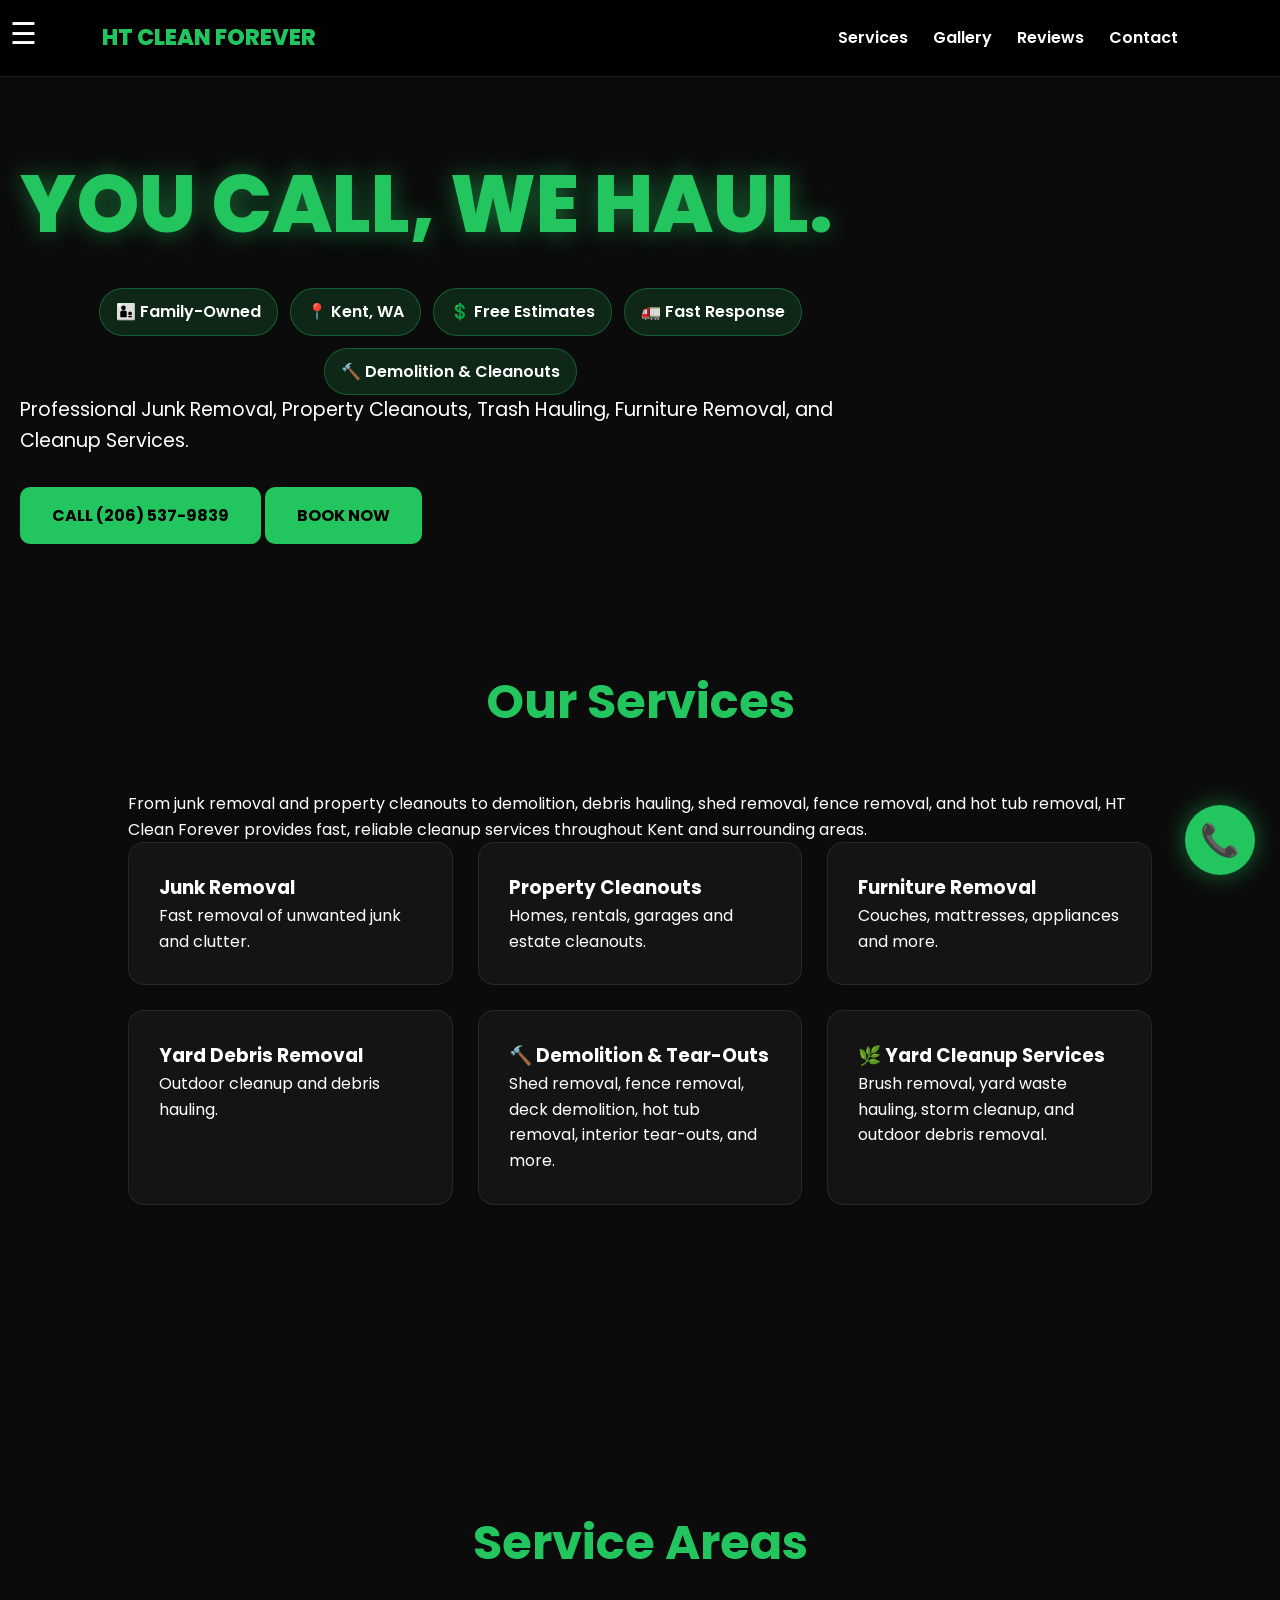
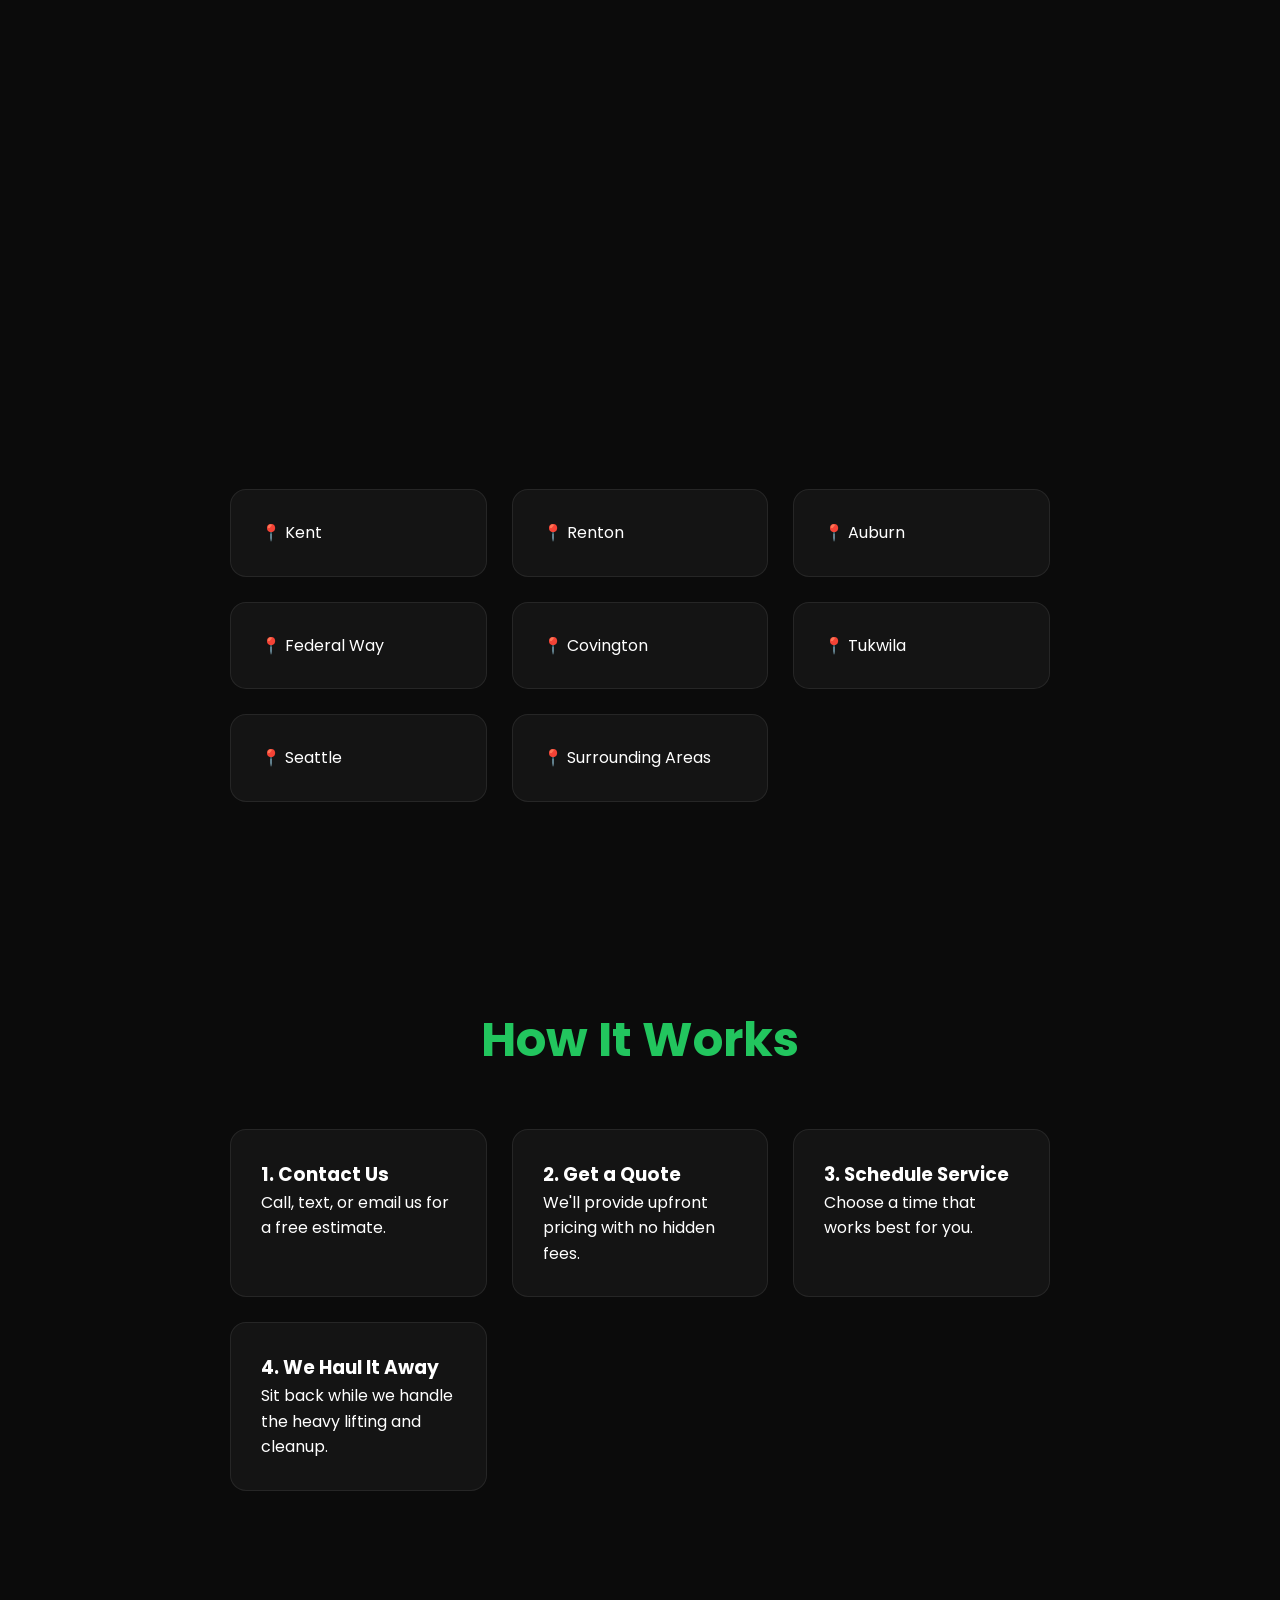
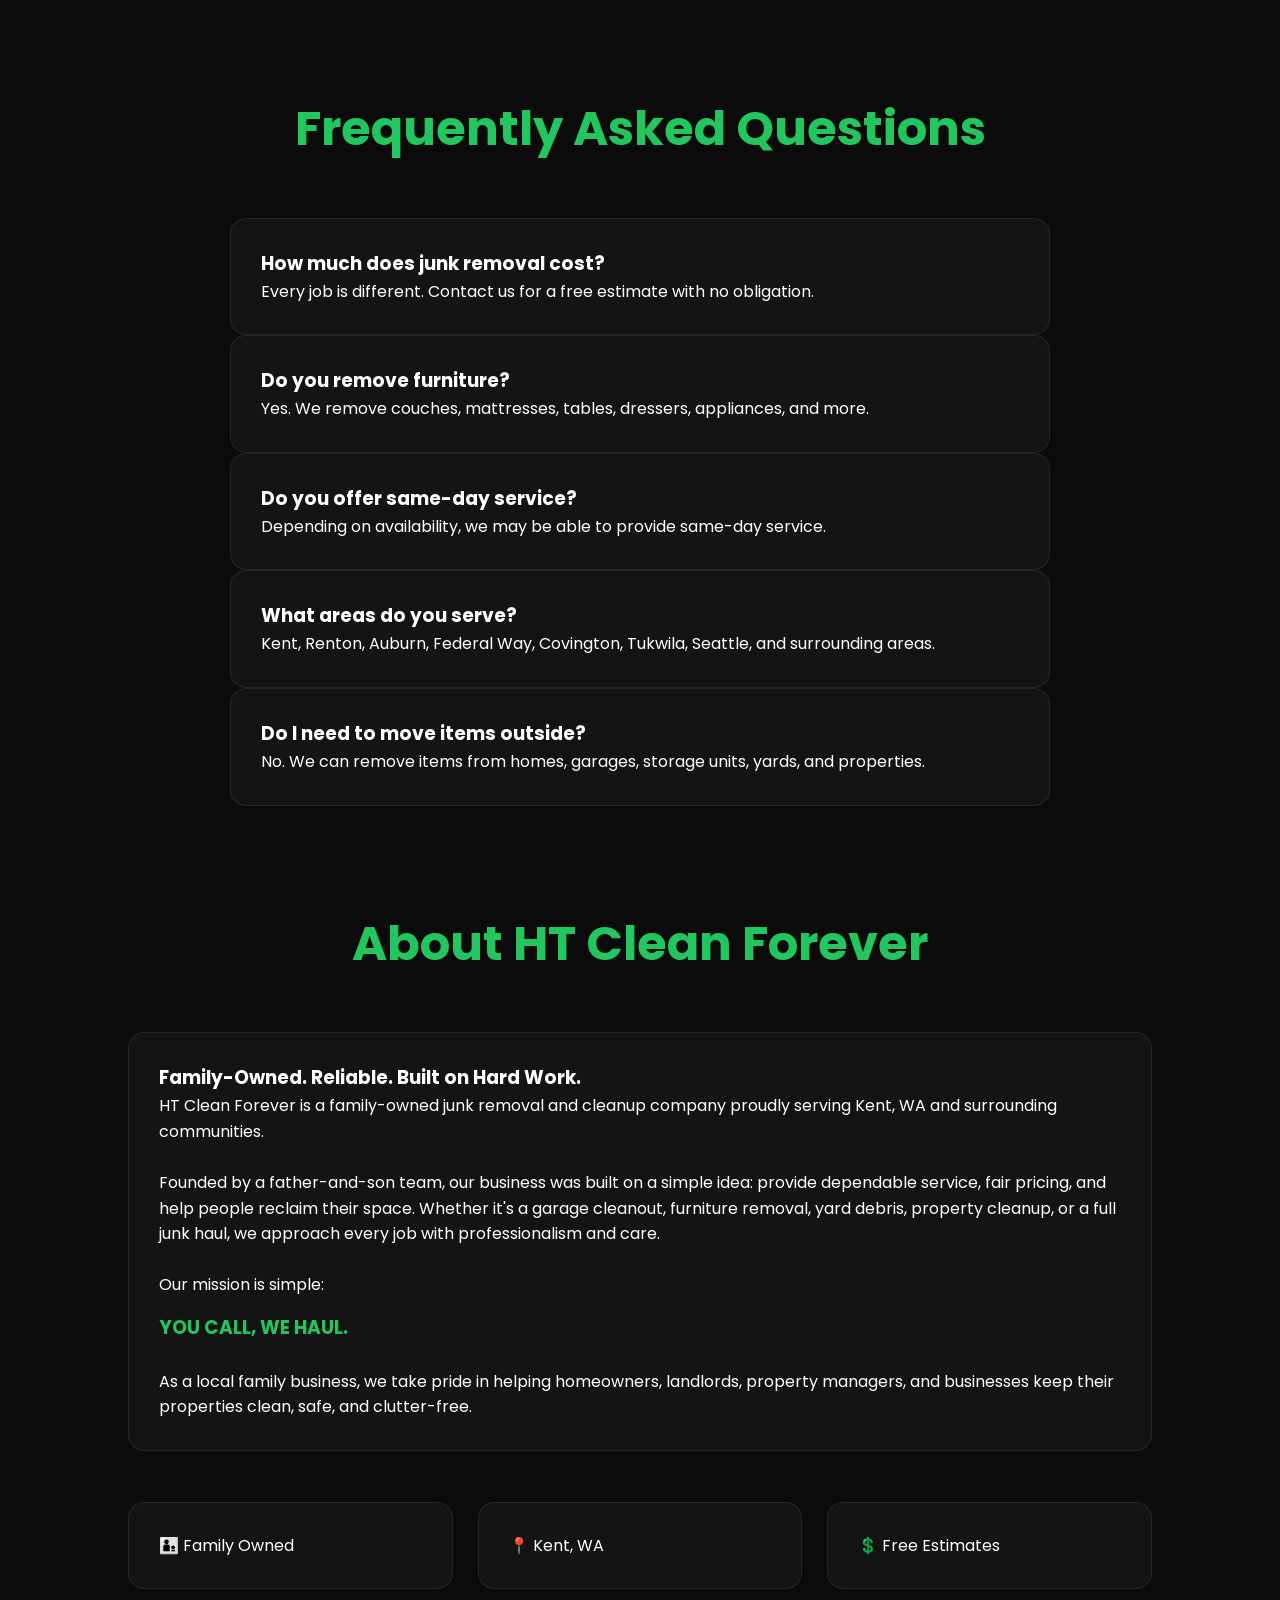
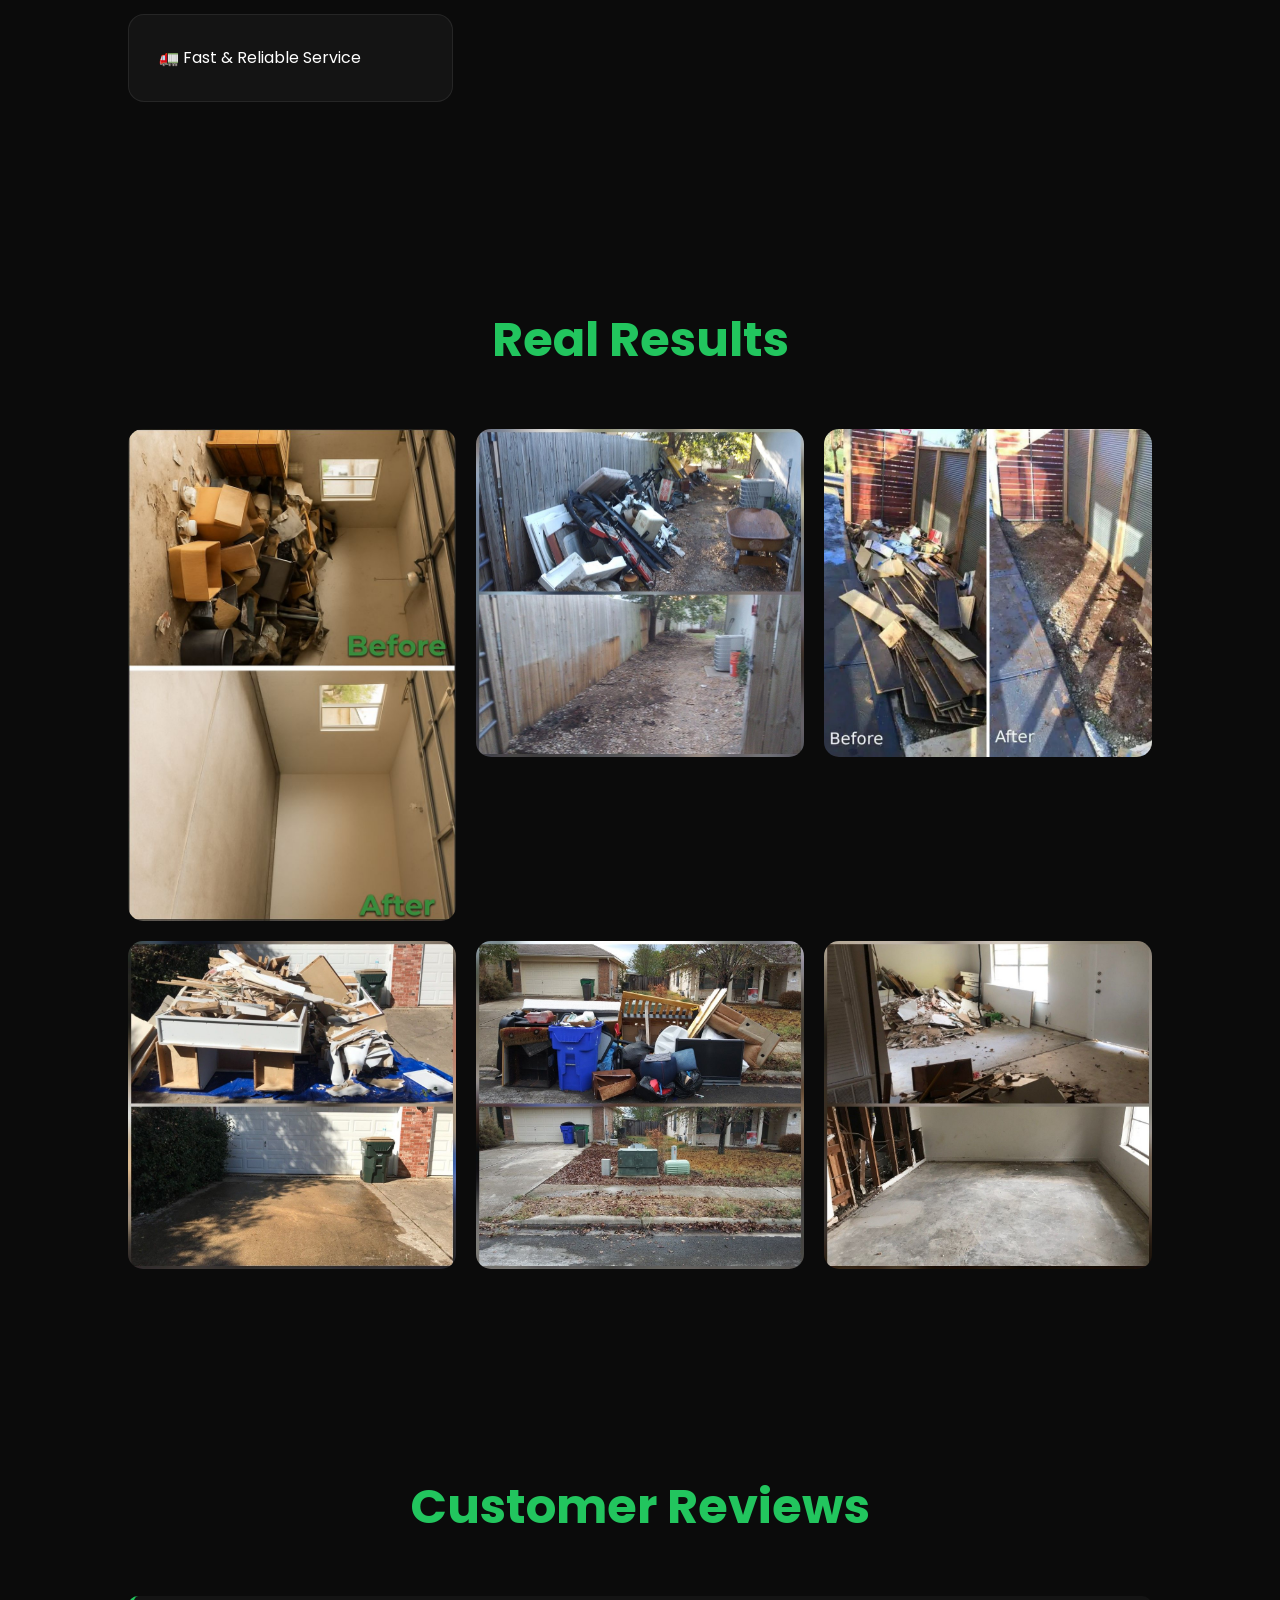
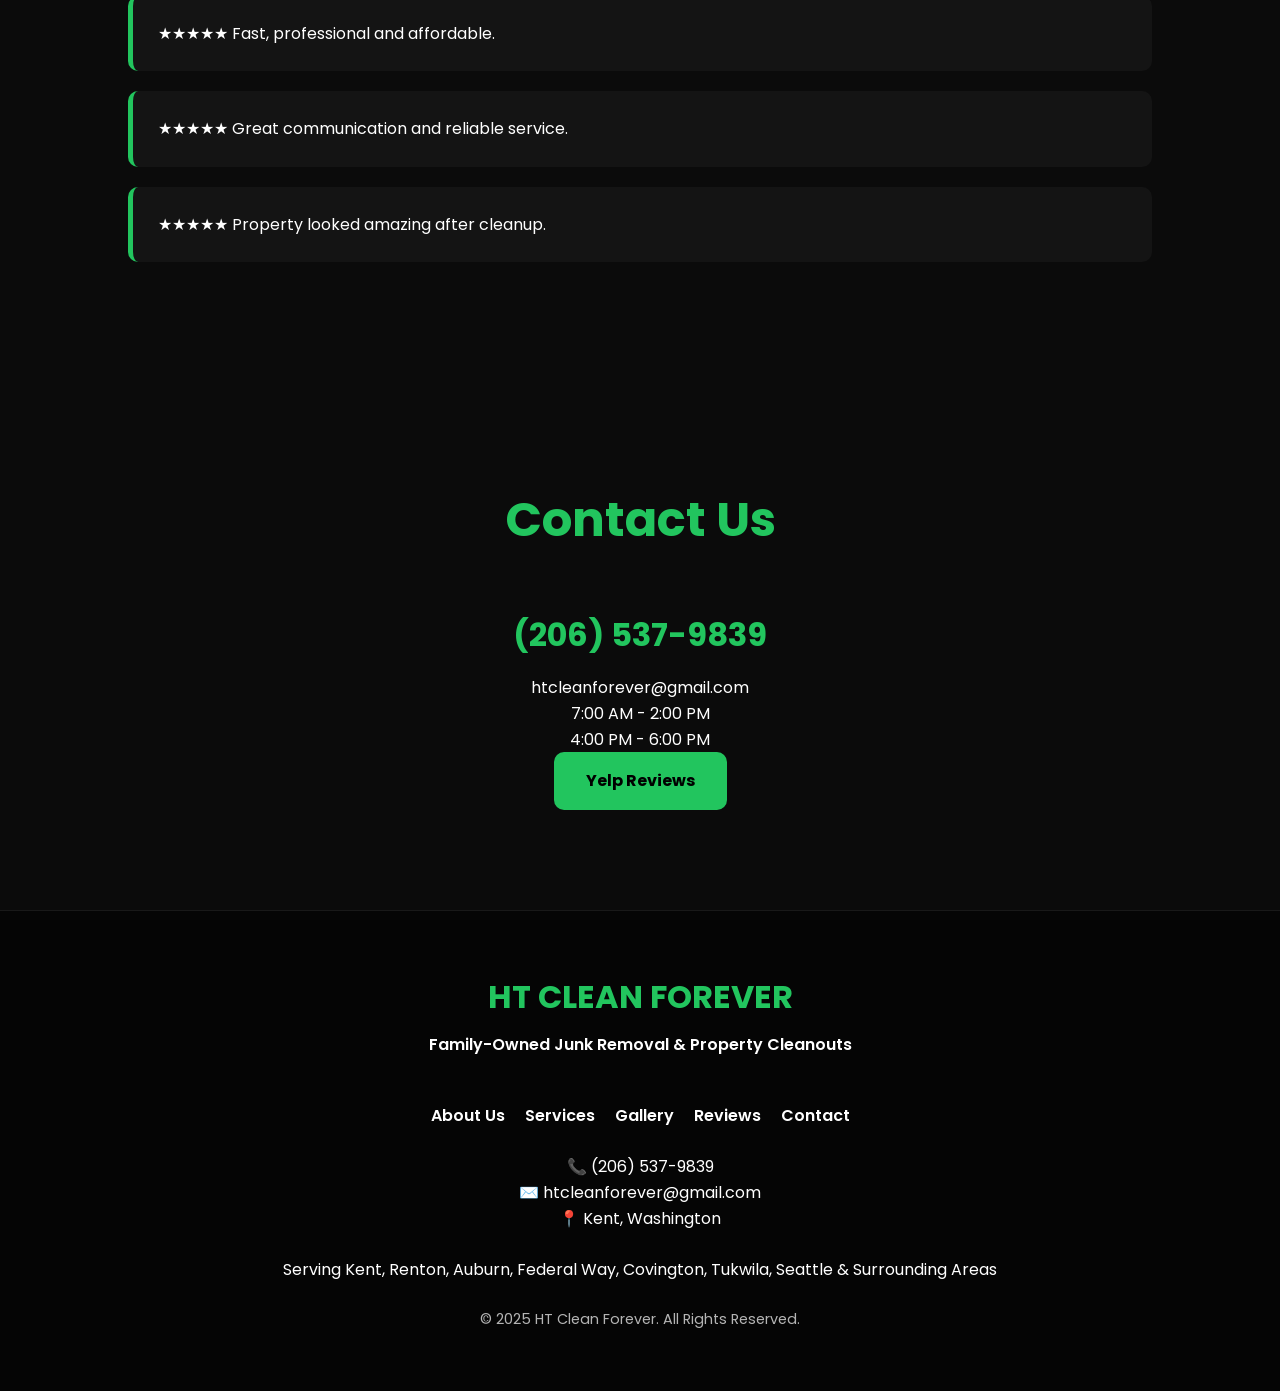
==== index.html @ 4ddf4608 "Update index.html" ====
<!DOCTYPE html>

<html lang="en">
<head>
<meta charset="UTF-8">
<meta name="viewport" content="width=device-width, initial-scale=1.0">
<title>HT Clean Forever | You Call, We Haul</title>

<link rel="stylesheet" href="style.css">
</head>

<body>

<nav class="navbar">
    <div class="logo">HT CLEAN FOREVER</div>

<div class="menu-toggle">
☰
</div>

<ul class="nav-links">
    <li><a href="#services">Services</a></li>
    <li><a href="#gallery">Gallery</a></li>
    <li><a href="#reviews">Reviews</a></li>
    <li><a href="#contact">Contact</a></li>
</ul>


</nav>

<header class="hero">


<div class="overlay"></div>

<div class="hero-content">
    <h1>YOU CALL, WE HAUL.</h1>
<div class="hero-badges">
    <span>👨‍👦 Family-Owned</span>
    <span>📍 Kent, WA</span>
    <span>💲 Free Estimates</span>
    <span>🚛 Fast Response</span>
    <span>🔨 Demolition & Cleanouts</span>
</div>
    <p>
        Professional Junk Removal, Property Cleanouts,
        Trash Hauling, Furniture Removal, and Cleanup Services.
    </p>

    <a href="tel:2065379839" class="btn">
        CALL (206) 537-9839
    </a>
    <a href="https://www.yelp.com/biz/ht-clean-forever-kent?osq=ht+clean+forever&override_cta=Get+pricing+%26+availability"
class="btn book-btn"
target="_blank">
    BOOK NOW
</a>
</div>


</header>

<section id="services">


<h2>Our Services</h2>
<p class="section-intro">
    From junk removal and property cleanouts to demolition, debris hauling, shed removal, fence removal, and hot tub removal, HT Clean Forever provides fast, reliable cleanup services throughout Kent and surrounding areas.
</p>
<div class="services-grid">

    <div class="card">
        <h3>Junk Removal</h3>
        <p>Fast removal of unwanted junk and clutter.</p>
    </div>

    <div class="card">
        <h3>Property Cleanouts</h3>
        <p>Homes, rentals, garages and estate cleanouts.</p>
    </div>

    <div class="card">
        <h3>Furniture Removal</h3>
        <p>Couches, mattresses, appliances and more.</p>
    </div>

    <div class="card">
        <h3>Yard Debris Removal</h3>
        <p>Outdoor cleanup and debris hauling.</p>
    </div>
<div class="card">
    <h3>🔨 Demolition & Tear-Outs</h3>
    <p>Shed removal, fence removal, deck demolition, hot tub removal, interior tear-outs, and more.</p>
</div>

<div class="card">
    <h3>🌿 Yard Cleanup Services</h3>
    <p>Brush removal, yard waste hauling, storm cleanup, and outdoor debris removal.</p>
</div>
</div>


</section>
<section id="about">
<section id="areas" class="fade-in">

    <h2>Service Areas</h2>

<iframe
src="https://www.google.com/maps/embed?pb=!1m18!1m12!1m3!1d125821.57185012566!2d-122.31715214752332!3d47.39243768645692!2m3!1f0!2f0!3f0!3m2!1i1024!2i768!4f13.1!3m3!1m2!1s0x549058122dce6c0d%3A0x5d47c86dbf15005a!2sKent%2C%20WA!5e1!3m2!1sen!2sus!4v1781143696335!5m2!1sen!2sus"
width="100%"
height="450"
style="border:0; border-radius:15px;"
allowfullscreen=""
loading="lazy"
referrerpolicy="no-referrer-when-downgrade">
</iframe>

    <div class="services-grid">

        <div class="card">📍 Kent</div>
        <div class="card">📍 Renton</div>
        <div class="card">📍 Auburn</div>
        <div class="card">📍 Federal Way</div>

        <div class="card">📍 Covington</div>
        <div class="card">📍 Tukwila</div>
        <div class="card">📍 Seattle</div>
        <div class="card">📍 Surrounding Areas</div>

    </div>

</section>
<section id="how-it-works">


<h2>How It Works</h2>

<div class="services-grid">

    <div class="card">
        <h3>1. Contact Us</h3>
        <p>Call, text, or email us for a free estimate.</p>
    </div>

    <div class="card">
        <h3>2. Get a Quote</h3>
        <p>We'll provide upfront pricing with no hidden fees.</p>
    </div>

    <div class="card">
        <h3>3. Schedule Service</h3>
        <p>Choose a time that works best for you.</p>
    </div>

    <div class="card">
        <h3>4. We Haul It Away</h3>
        <p>Sit back while we handle the heavy lifting and cleanup.</p>
    </div>

</div>

</section>
<section id="faq">


<h2>Frequently Asked Questions</h2>

<div class="card">
    <h3>How much does junk removal cost?</h3>
    <p>Every job is different. Contact us for a free estimate with no obligation.</p>
</div>

<div class="card">
    <h3>Do you remove furniture?</h3>
    <p>Yes. We remove couches, mattresses, tables, dressers, appliances, and more.</p>
</div>

<div class="card">
    <h3>Do you offer same-day service?</h3>
    <p>Depending on availability, we may be able to provide same-day service.</p>
</div>

<div class="card">
    <h3>What areas do you serve?</h3>
    <p>Kent, Renton, Auburn, Federal Way, Covington, Tukwila, Seattle, and surrounding areas.</p>
</div>

<div class="card">
    <h3>Do I need to move items outside?</h3>
    <p>No. We can remove items from homes, garages, storage units, yards, and properties.</p>
</div>


</section>

<h2>About HT Clean Forever</h2>

<div class="card">

    <h3>Family-Owned. Reliable. Built on Hard Work.</h3>

    <p>
        HT Clean Forever is a family-owned junk removal and cleanup company
        proudly serving Kent, WA and surrounding communities.
    </p>

    <br>

    <p>
        Founded by a father-and-son team, our business was built on a simple idea:
        provide dependable service, fair pricing, and help people reclaim their space.
        Whether it's a garage cleanout, furniture removal, yard debris, property cleanup,
        or a full junk haul, we approach every job with professionalism and care.
    </p>

    <br>

    <p>
        Our mission is simple:
    </p>

    <h3 style="color:#22c55e; margin-top:15px;">
        YOU CALL, WE HAUL.
    </h3>

    <br>

    <p>
        As a local family business, we take pride in helping homeowners,
        landlords, property managers, and businesses keep their properties
        clean, safe, and clutter-free.
    </p>

</div>

<br><br>

<div class="services-grid">

    <div class="card">👨‍👦 Family Owned</div>
    <div class="card">📍 Kent, WA</div>
    <div class="card">💲 Free Estimates</div>
    <div class="card">🚛 Fast & Reliable Service</div>

</div>


</section>

<section id="gallery">


<h2>Real Results</h2>

<div class="gallery-grid">

    <img src="1.png">
    <img src="2.png">
    <img src="3.png">
    <img src="4.png">
    <img src="5.png">
    <img src="6.png">

</div>


</section>

<section id="reviews">


<h2>Customer Reviews</h2>

<div class="review">
    ★★★★★ Fast, professional and affordable.
</div>

<div class="review">
    ★★★★★ Great communication and reliable service.
</div>

<div class="review">
    ★★★★★ Property looked amazing after cleanup.
</div>


</section>

<section id="contact">


<h2>Contact Us</h2>

<p class="phone">(206) 537-9839</p>

<p>htcleanforever@gmail.com</p>

<p>
    7:00 AM - 2:00 PM<br>
    4:00 PM - 6:00 PM
</p>

<a class="btn"
href="https://www.yelp.com/biz/ht-clean-forever-kent?osq=ht+clean+forever&override_cta=Get+pricing+%26+availability"
target="_blank">
Yelp Reviews
</a>


</section>
<a href="tel:2065379839" class="call-float">📞</a>
    <footer>

    <h3>HT CLEAN FOREVER</h3>

    <p class="footer-tagline">
        Family-Owned Junk Removal & Property Cleanouts
    </p>

    <br>

    <div class="footer-links">
        <a href="#about">About Us</a>
        <a href="#services">Services</a>
        <a href="#gallery">Gallery</a>
        <a href="#reviews">Reviews</a>
        <a href="#contact">Contact</a>
    </div>

    <br>

    <p>📞 (206) 537-9839</p>
    <p>✉️ htcleanforever@gmail.com</p>
    <p>📍 Kent, Washington</p>

    <br>

    <p>
        Serving Kent, Renton, Auburn, Federal Way,
        Covington, Tukwila, Seattle & Surrounding Areas
    </p>

    <br>

    <p class="copyright">
        © 2025 HT Clean Forever. All Rights Reserved.
    </p>

</footer>
<script src="script.js"></script>

</body>
</html>
---- style.css ----
@import url('https://fonts.googleapis.com/css2?family=Poppins:wght@300;400;600;700;800&display=swap');

*{
margin:0;
padding:0;
box-sizing:border-box;
font-family:'Poppins',sans-serif;
}

html{
scroll-behavior:smooth;
}

body{
background:#0b0b0b;
color:white;
line-height:1.6;
}

.navbar{
position:fixed;
top:0;
left:0;
width:100%;
display:flex;
justify-content:space-between;
align-items:center;
padding:20px 8%;
background:rgba(0,0,0,.9);
backdrop-filter:blur(10px);
z-index:1000;
border-bottom:1px solid rgba(255,255,255,.1);
}

.logo{
font-size:1.4rem;
font-weight:800;
color:#22c55e;
}

.nav-links{
display:flex;
list-style:none;
gap:25px;
}

.nav-links a{
text-decoration:none;
color:white;
font-weight:600;
transition:.3s;
}

.nav-links a:hover

.hero{
height:100vh;
background:
linear-gradient(rgba(0,0,0,.65),rgba(0,0,0,.65)),
url('uhaul.png');
background-size:cover;
background-position:center;
display:flex;
justify-content:center;
align-items:center;
text-align:center;
position:relative;
}

.hero-content{
max-width:900px;
padding:20px;
margin-top:120px;
}

.hero h1{
font-size:5rem;
font-weight:800;
color:#22c55e;
margin-bottom:20px;
text-shadow:0 0 25px rgba(34,197,94,.5);
animation:heroSlide 1.2s ease-out;
}

.hero p{
font-size:1.2rem;
margin-bottom:30px;
}

.btn{
display:inline-block;
padding:16px 32px;
background:#22c55e;
color:black;
font-weight:700;
text-decoration:none;
border-radius:10px;
transition:.3s;
}

.btn:hover{
transform:translateY(-4px);
}

section{
padding:100px 10%;
}

section h2{
text-align:center;
font-size:3rem;
margin-bottom:50px;
color:#22c55e;
}

.services-grid{
display:grid;
grid-template-columns:repeat(auto-fit,minmax(250px,1fr));
gap:25px;
}

.card{
background:#141414;
padding:30px;
border-radius:16px;
border:1px solid rgba(255,255,255,.08);
transition:.3s;
}

.card:hover{
transform:translateY(-10px);
border-color:#22c55e;
}

.gallery-grid{
display:grid;
grid-template-columns:repeat(auto-fit,minmax(320px,1fr));
gap:20px;
}

.gallery-grid img{
width:100%;
border-radius:15px;
transition:.3s;
cursor:pointer;
}

.gallery-grid img:hover{
transform:scale(1.03);
}

.review{
background:#141414;
padding:25px;
border-left:5px solid #22c55e;
margin-bottom:20px;
border-radius:10px;
}

#contact{
text-align:center;
}

.phone{
font-size:2rem;
font-weight:700;
color:#22c55e;
margin:15px 0;
}

footer{
padding:40px;
text-align:center;
background:black;
}
.call-float{
position:fixed;
bottom:25px;
right:25px;
width:70px;
height:70px;
background:#22c55e;
color:black;
border-radius:50%;
display:flex;
justify-content:center;
align-items:center;
font-size:32px;
text-decoration:none;
font-weight:bold;
box-shadow:0 0 25px rgba(34,197,94,.5);
z-index:9999;
transition:.3s;
}

.call-float:hover{
transform:scale(1.1);
}
.lightbox{
position:fixed;
top:0;
left:0;
width:100%;
height:100%;
background:rgba(0,0,0,.9);
display:flex;
justify-content:center;
align-items:center;
z-index:10000;
padding:20px;
}

.lightbox img{
max-width:90%;
max-height:90%;
border-radius:15px;
box-shadow:0 0 40px rgba(0,0,0,.8);
}
footer{
background:#050505;
padding:60px 10%;
text-align:center;
border-top:1px solid rgba(255,255,255,.08);
}

footer h3{
color:#22c55e;
font-size:2rem;
margin-bottom:10px;
}

.footer-tagline{
font-weight:600;
margin-bottom:20px;
}

.footer-links{
display:flex;
justify-content:center;
flex-wrap:wrap;
gap:20px;
}

.footer-links a{
color:white;
text-decoration:none;
font-weight:600;
transition:.3s;
}

.footer-links a:hover{
color:#22c55e;
}

.copyright{
opacity:.7;
font-size:.9rem;
}
.hero-badges{
display:flex;
flex-wrap:wrap;
justify-content:center;
gap:12px;
margin-top:5px;
animation:heroSlide 1.6s ease-out;
}

.hero-badges span{
background:rgba(34,197,94,.15);
border:1px solid rgba(34,197,94,.35);
padding:10px 16px;
border-radius:999px;
font-weight:600;
}
.menu-toggle{
font-size:30px;
cursor:pointer;
display:block;
position:absolute;
left:10px;
top:10px;
  
}

@media (max-width:768px){
.navbar{
padding:10px 8%;
}
  .logo{
margin-left:40px;
}
.menu-toggle{
display:block;
}

.nav-links{
display:none;
}

.nav-links.active{
display:flex;
flex-direction:column;
position:absolute;
top:60px;
left:10px;
background:white;
padding:20px;
border-radius:10px;
box-shadow:0 4px 10px rgba(0,0,0,.2);
width:200px;
gap:15px;
z-index:1000;
}
  .nav-links.active a{
color:black;
font-size:18px;
text-decoration:none;
}


}
.fade-in{
opacity:0;
transform:translateY(40px);
transition:all .8s ease;
}

.fade-in.show{
opacity:1;
transform:translateY(0);
}
@keyframes heroSlide{
from{
opacity:0;
transform:translateY(40px);
}
to{
opacity:1;
transform:translateY(0);
}
}
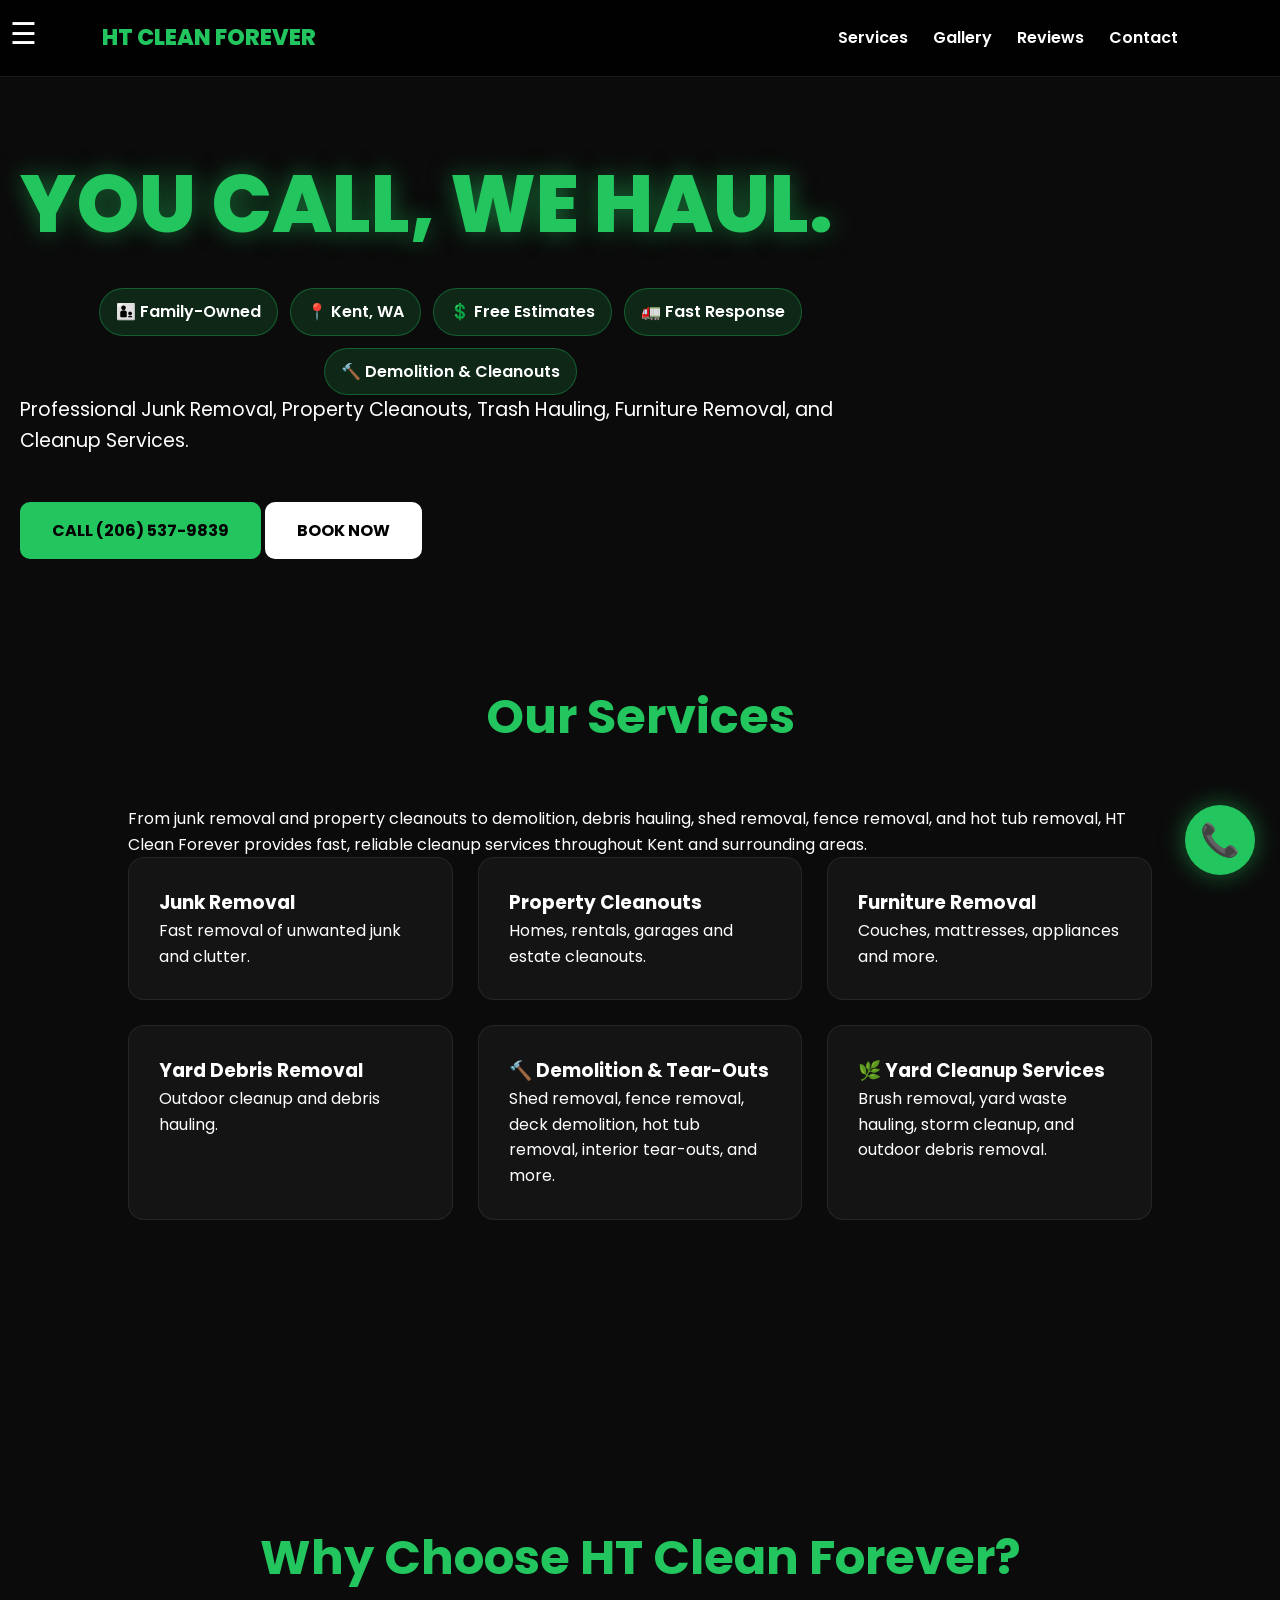
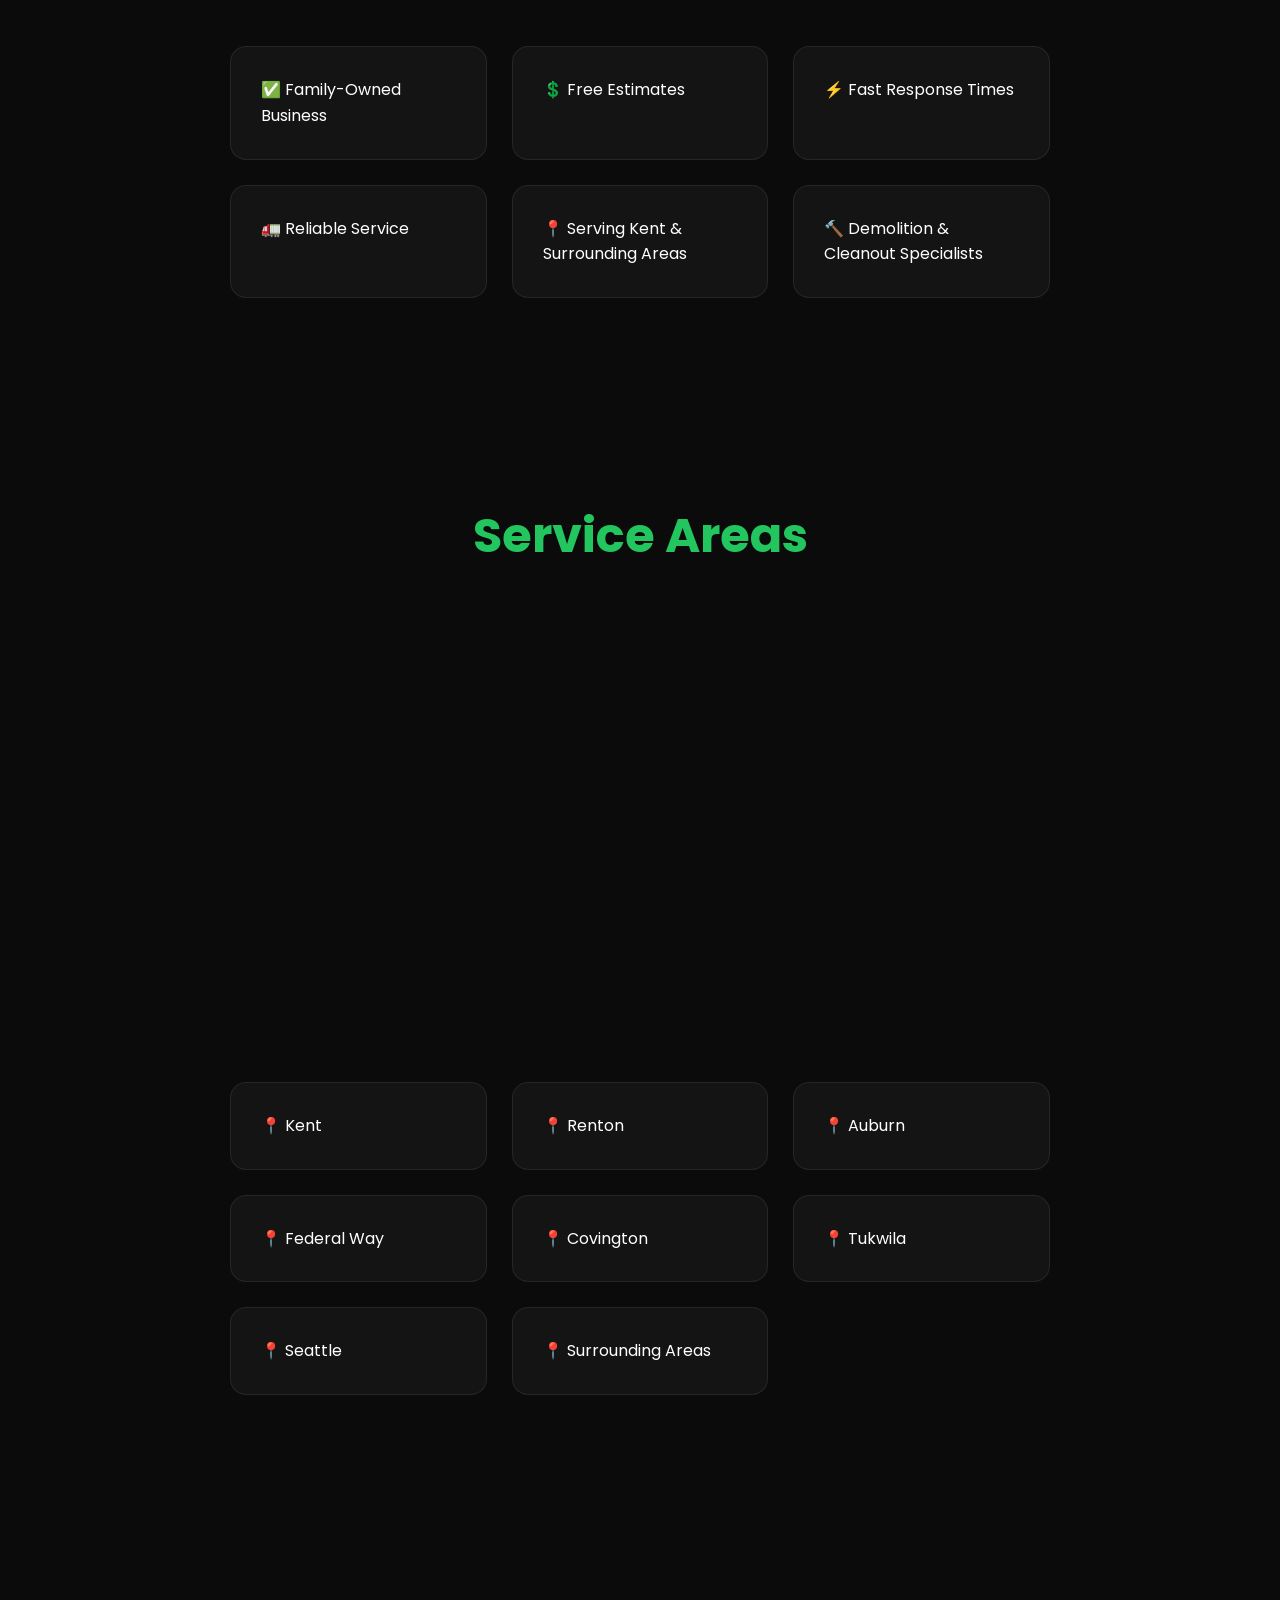
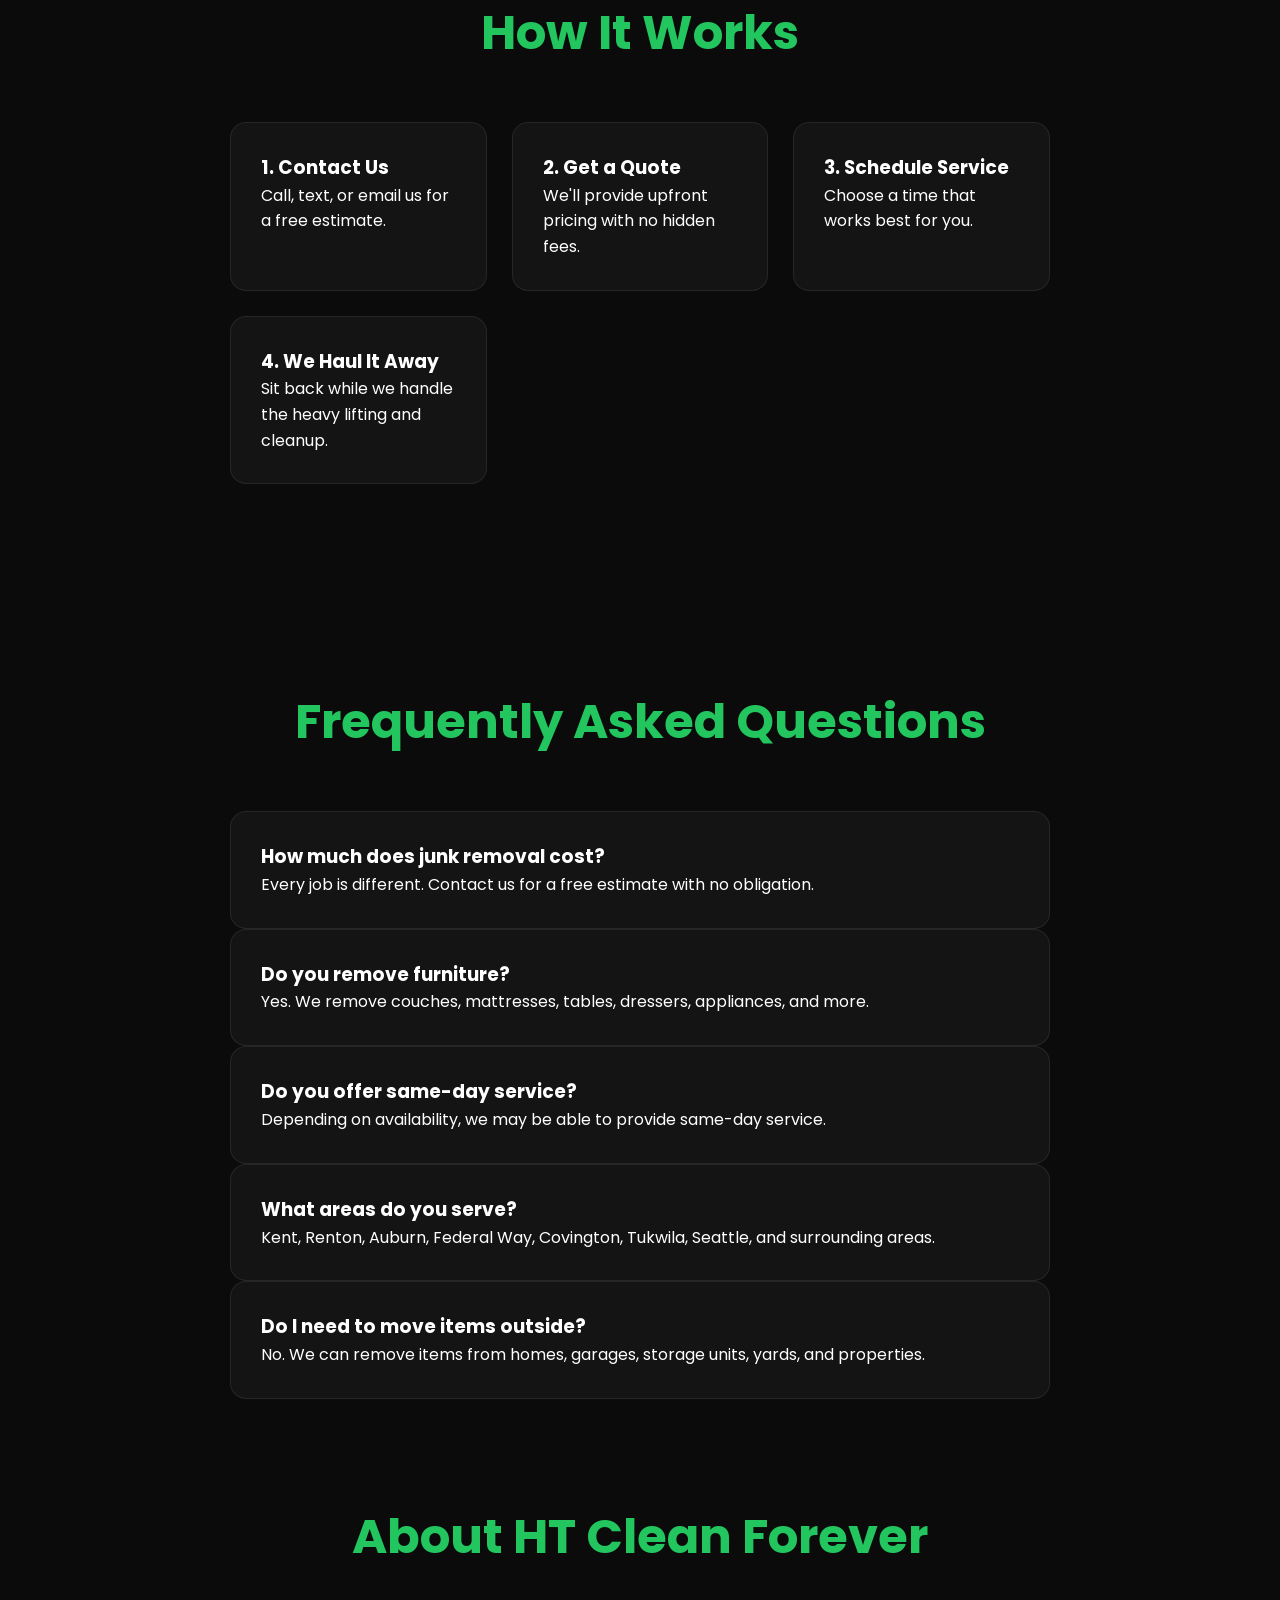
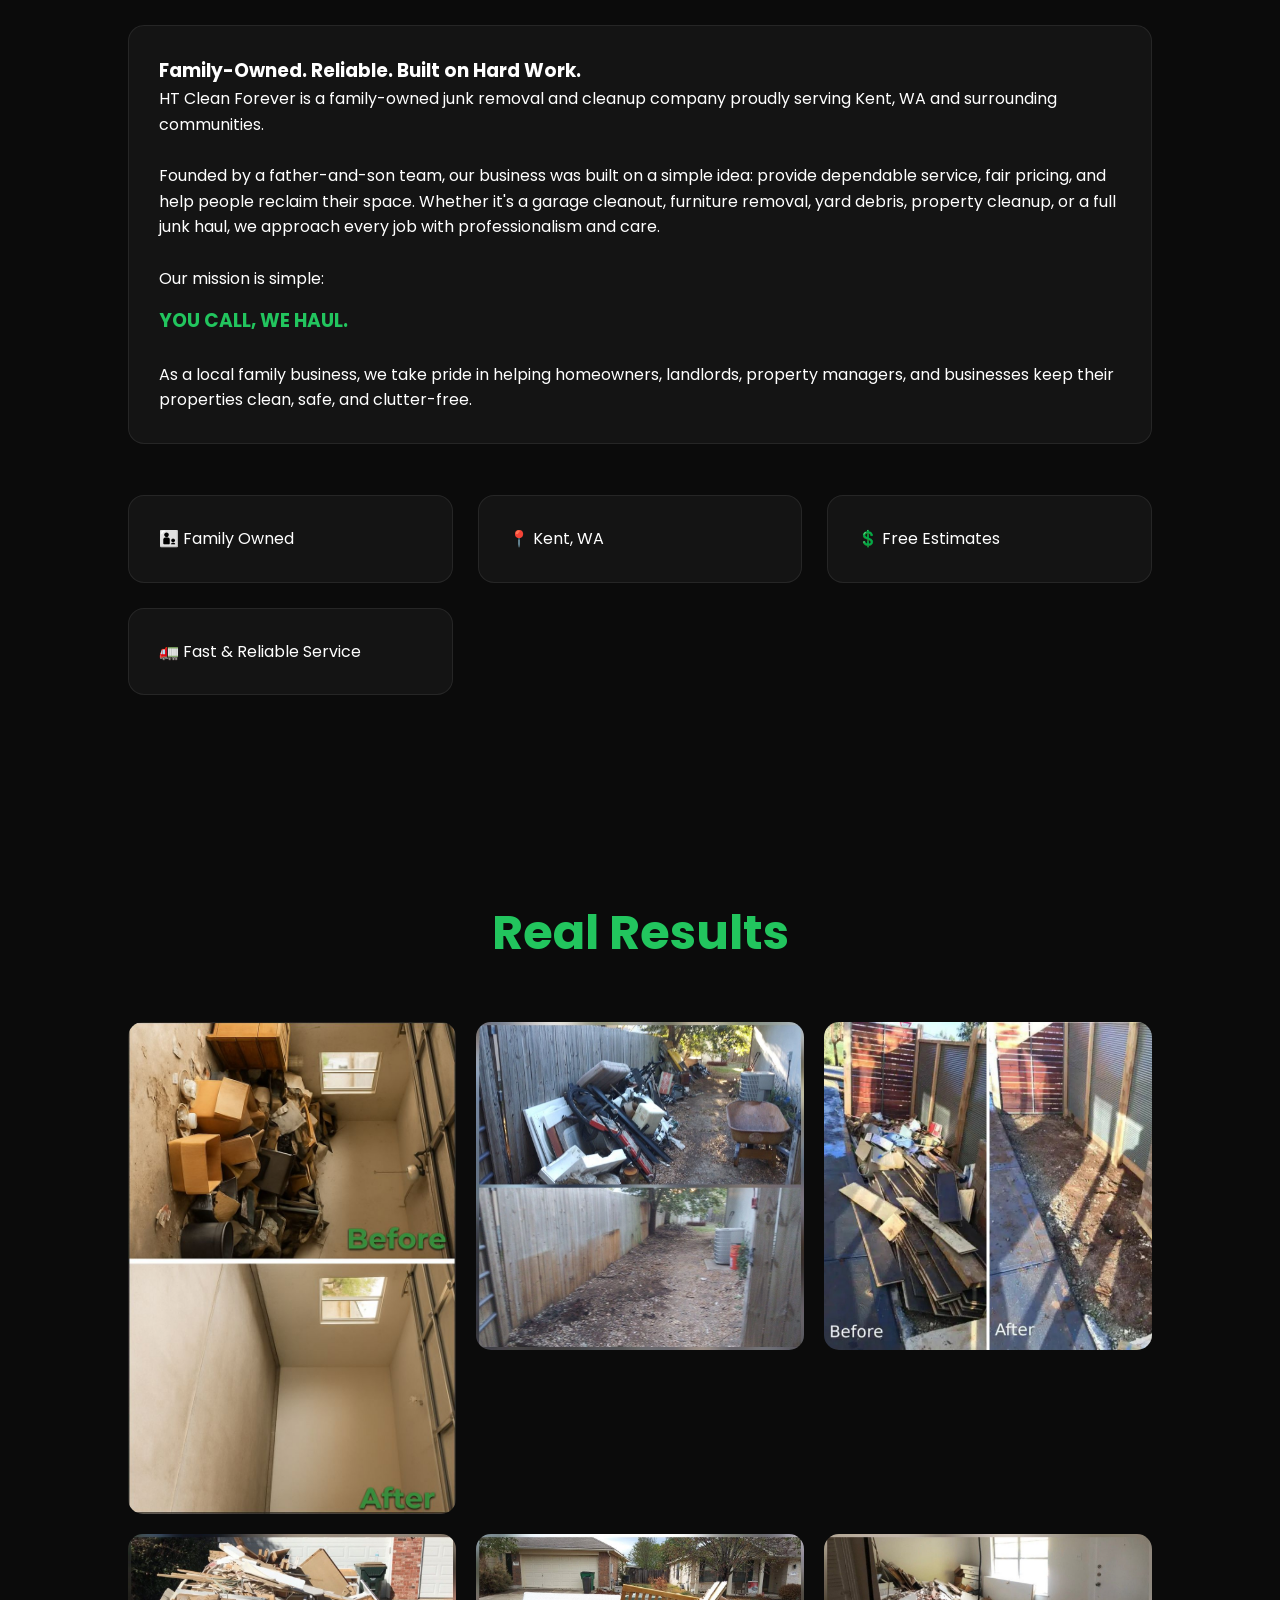
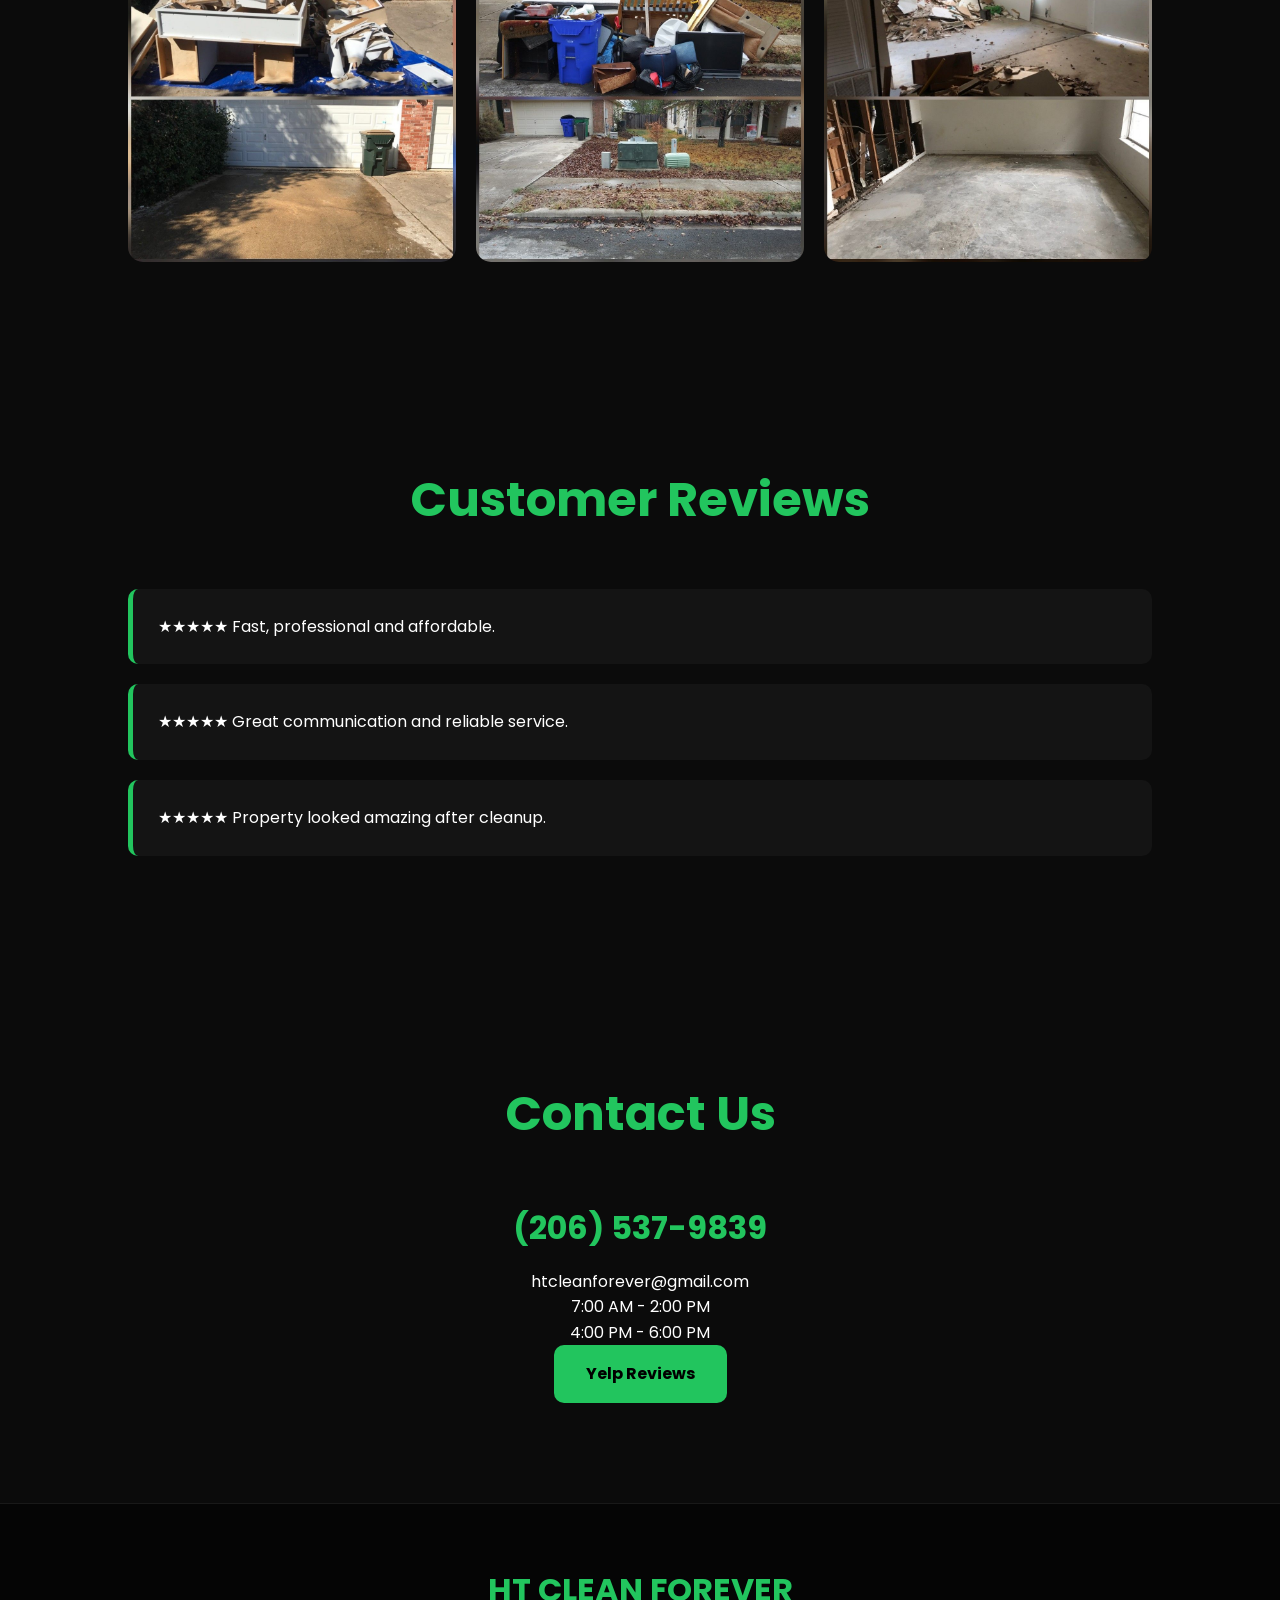
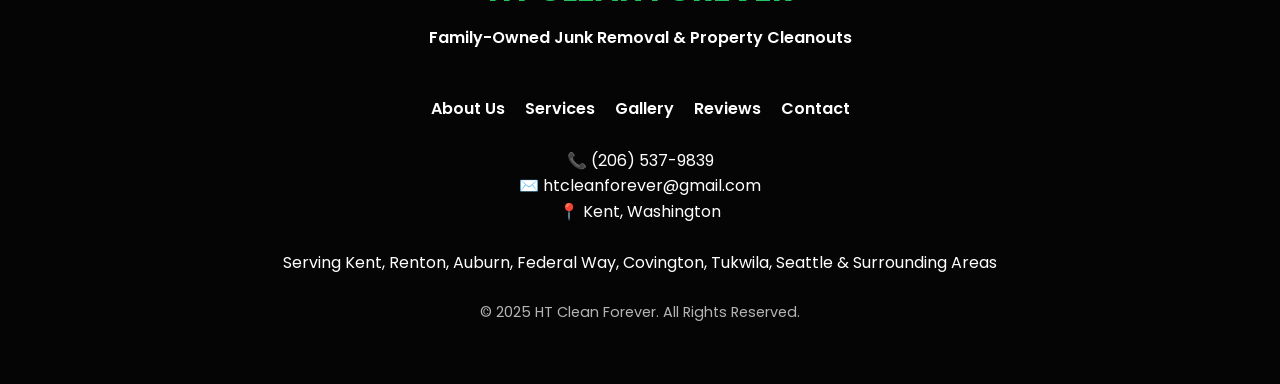
==== commit 44f525f1: "Update index.html" ====
--- a/index.html
+++ b/index.html
@@ -60,7 +60,7 @@
 
 </header>
 
-<section id="services">
+<section id="services" class="fade-in">
 
 
 <h2>Our Services</h2>
@@ -102,6 +102,27 @@
 
 </section>
 <section id="about">
+<section id="why-us" class="fade-in">
+
+<h2>Why Choose HT Clean Forever?</h2>
+
+<div class="services-grid">
+
+<div class="card">✅ Family-Owned Business</div>
+
+<div class="card">💲 Free Estimates</div>
+
+<div class="card">⚡ Fast Response Times</div>
+
+<div class="card">🚛 Reliable Service</div>
+
+<div class="card">📍 Serving Kent & Surrounding Areas</div>
+
+<div class="card">🔨 Demolition & Cleanout Specialists</div>
+
+</div>
+
+</section>
 <section id="areas" class="fade-in">
 
     <h2>Service Areas</h2>
--- a/style.css
+++ b/style.css
@@ -339,3 +339,12 @@
 transform:translateY(0);
 }
 }
+.book-btn{
+background:white;
+color:black;
+margin-top:15px;
+}
+
+.book-btn:hover{
+transform:translateY(-4px);
+}
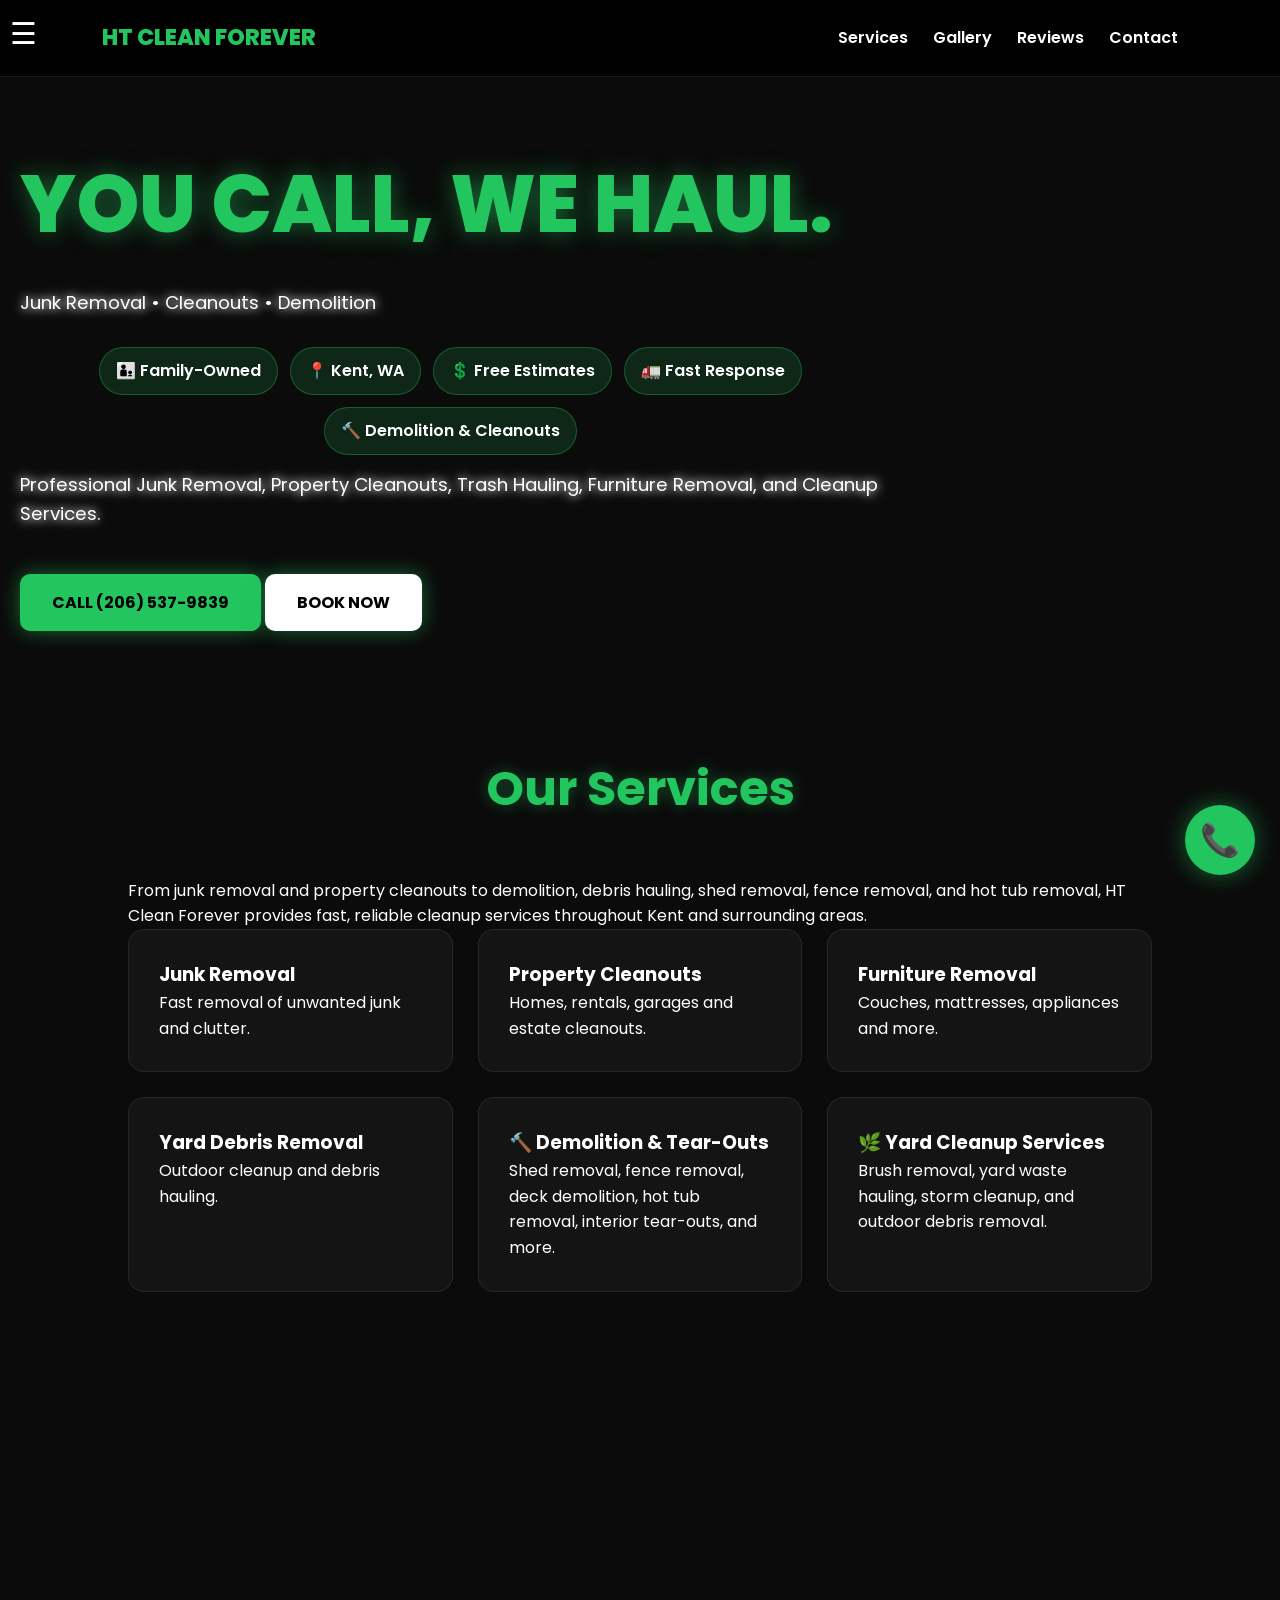
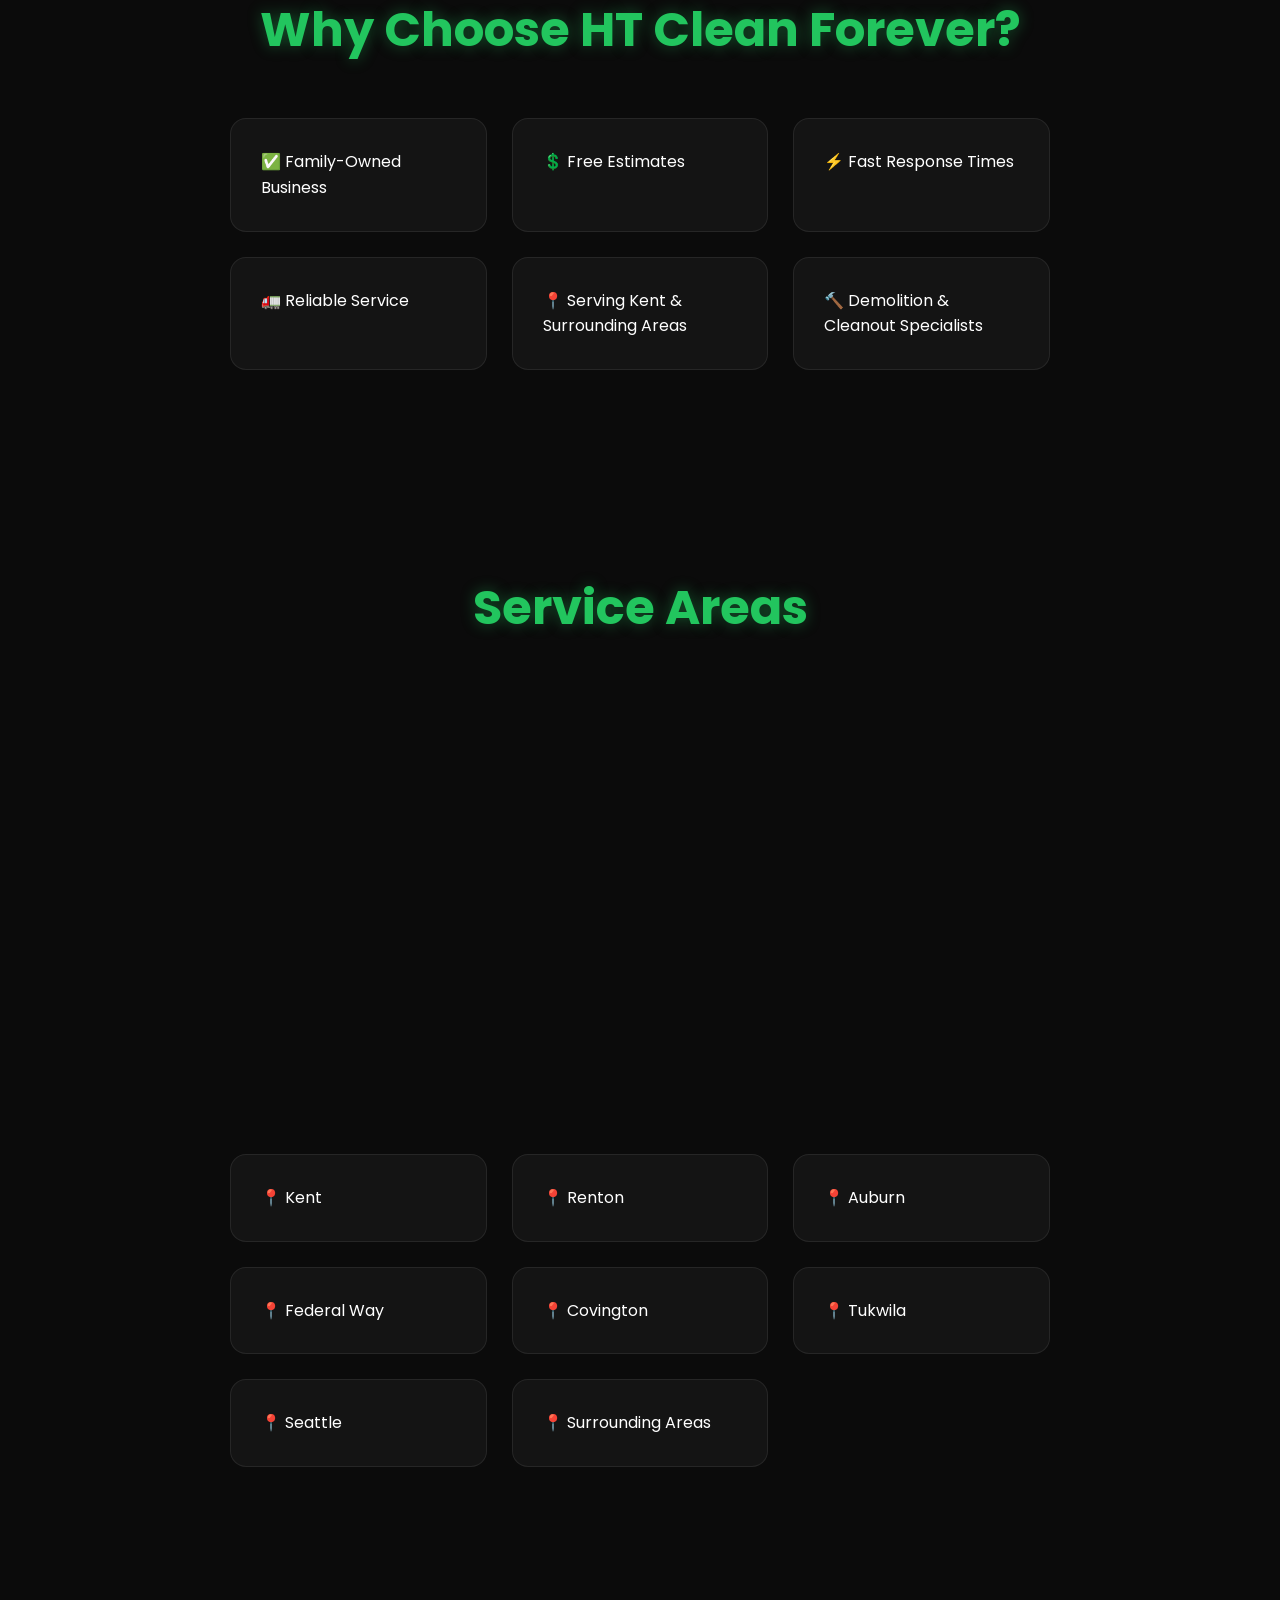
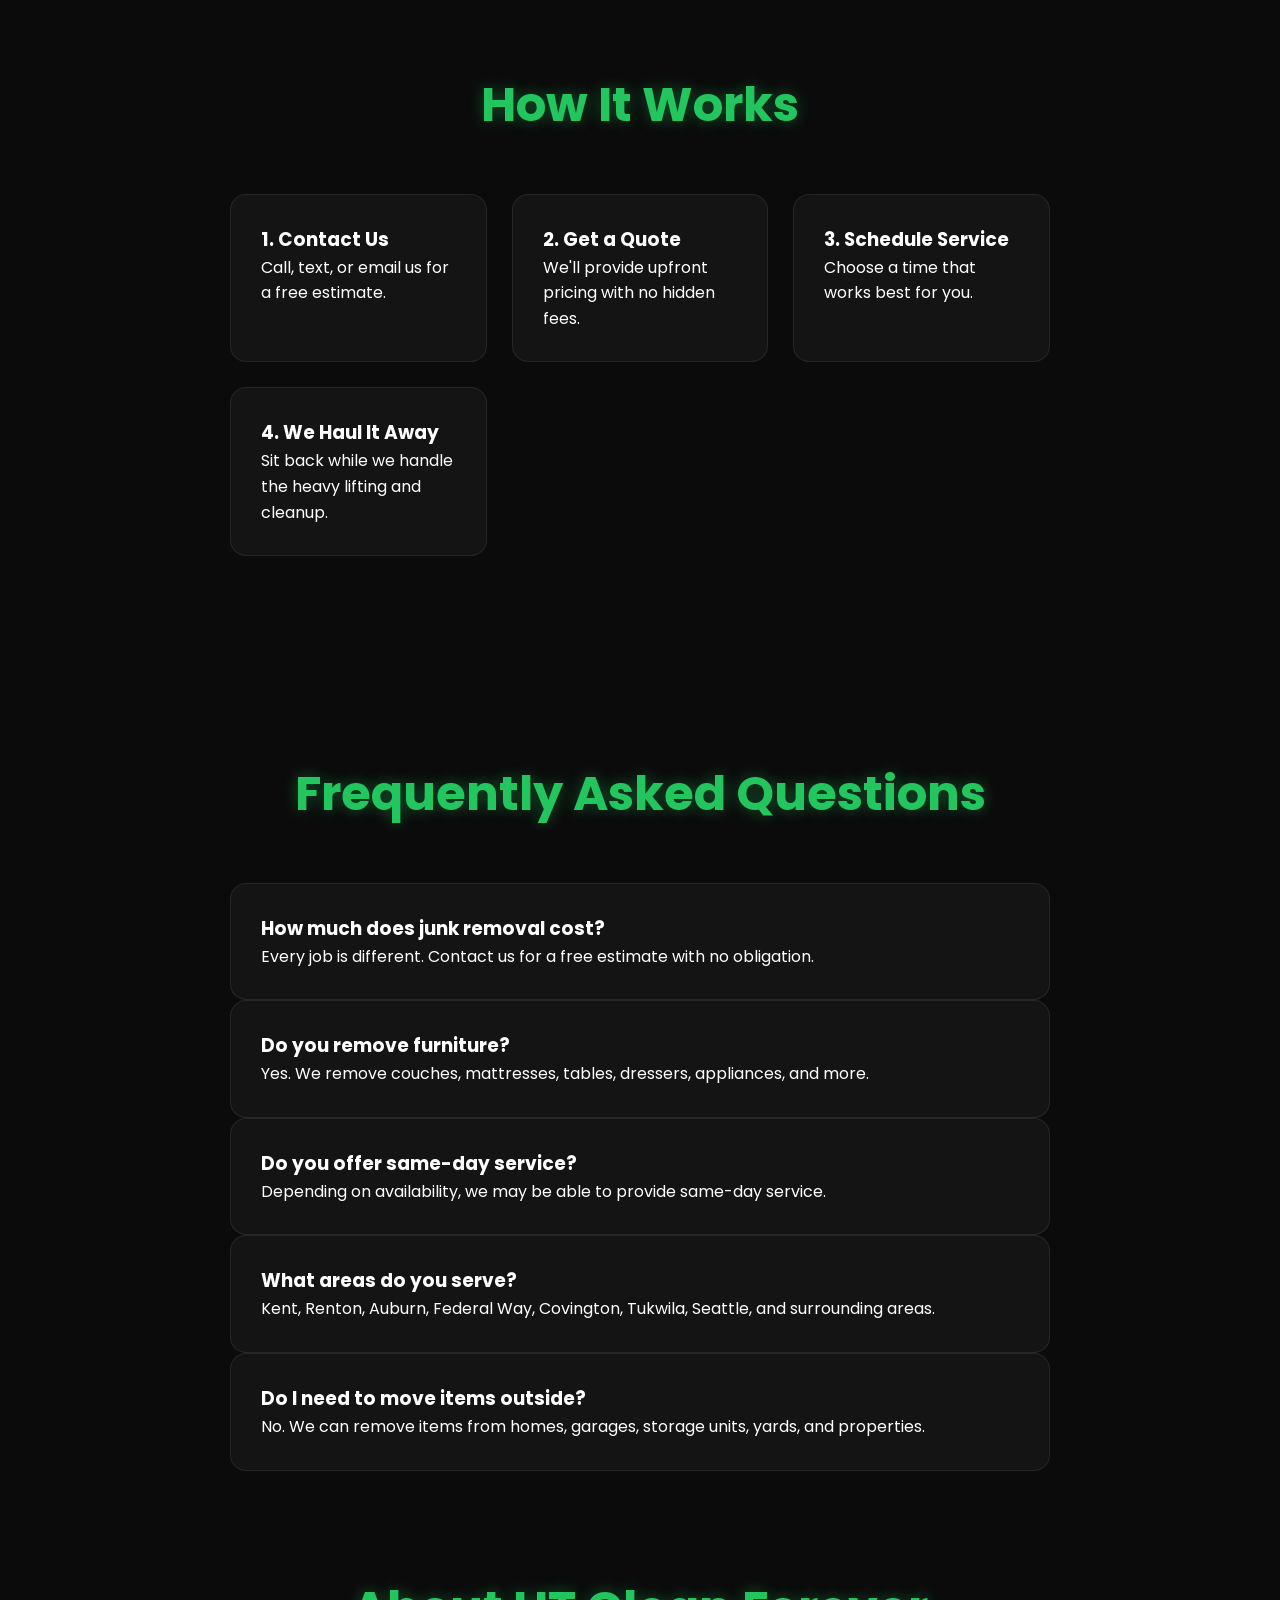
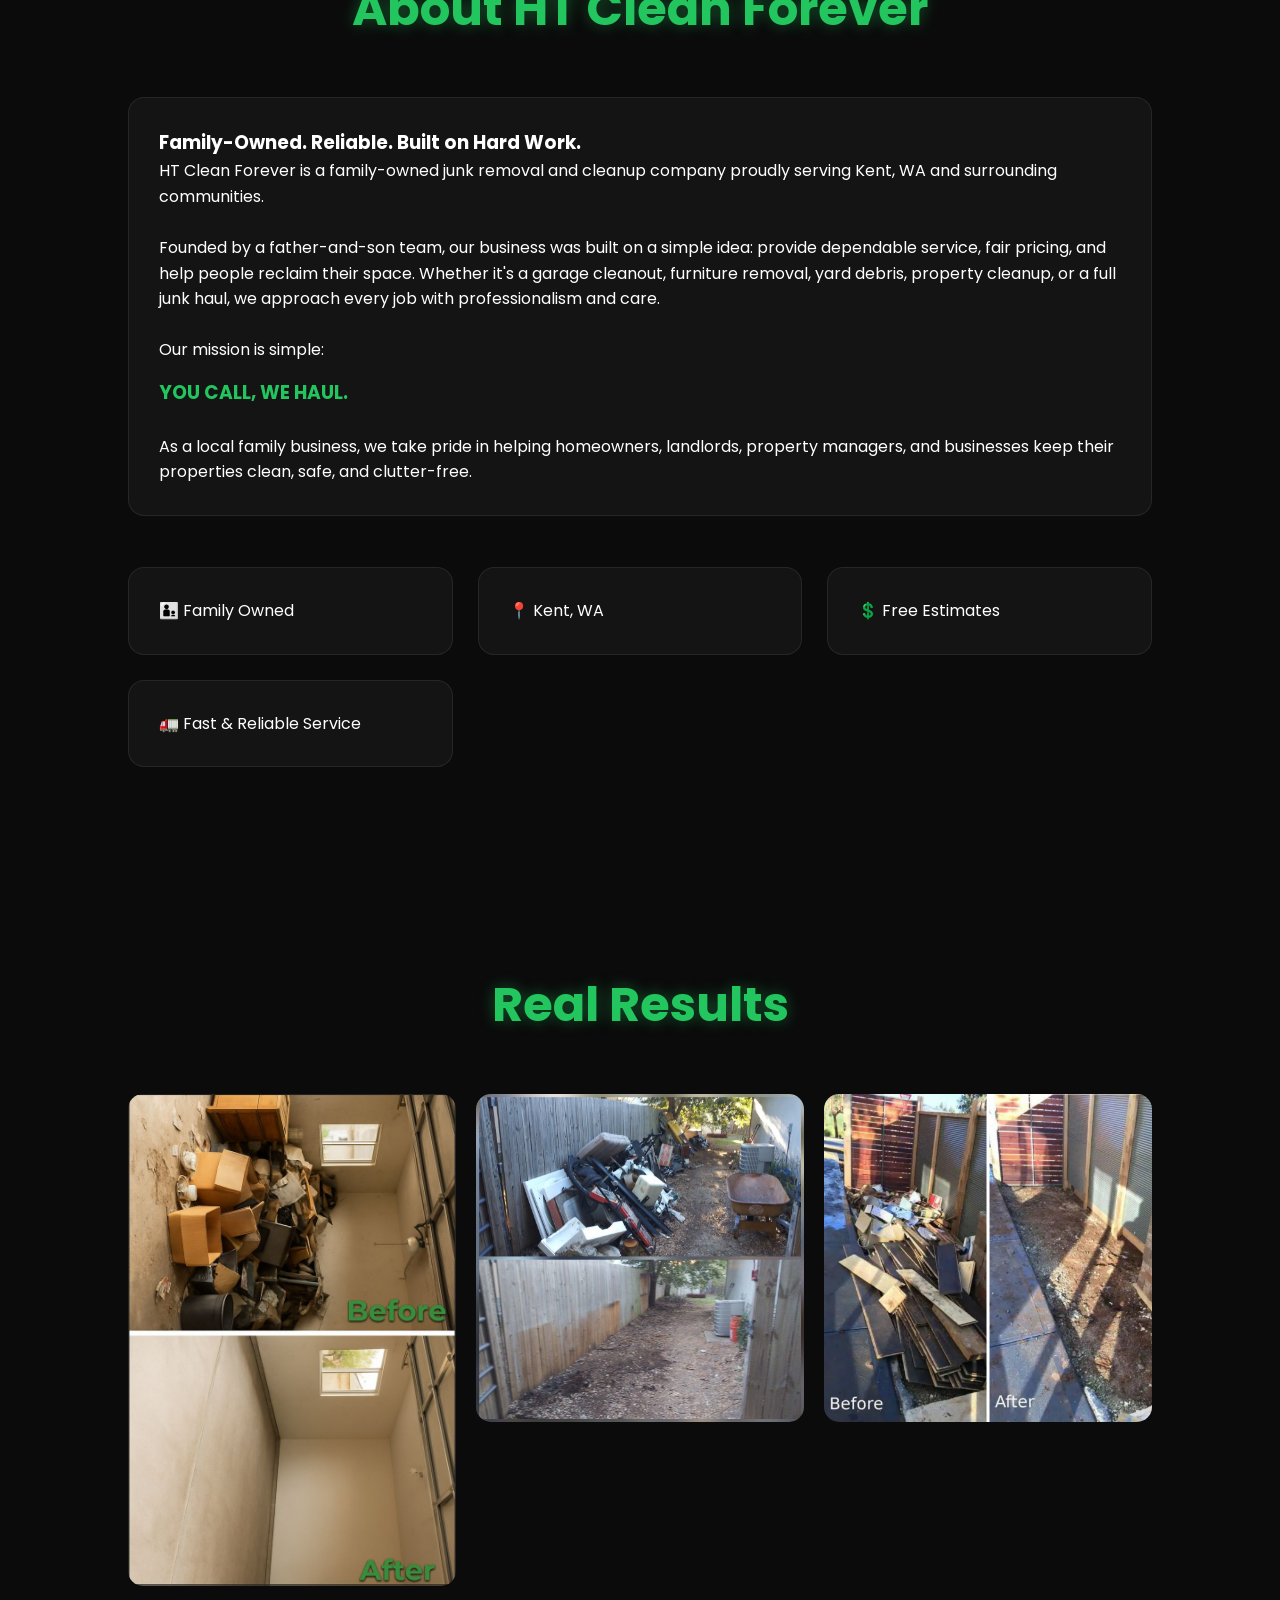
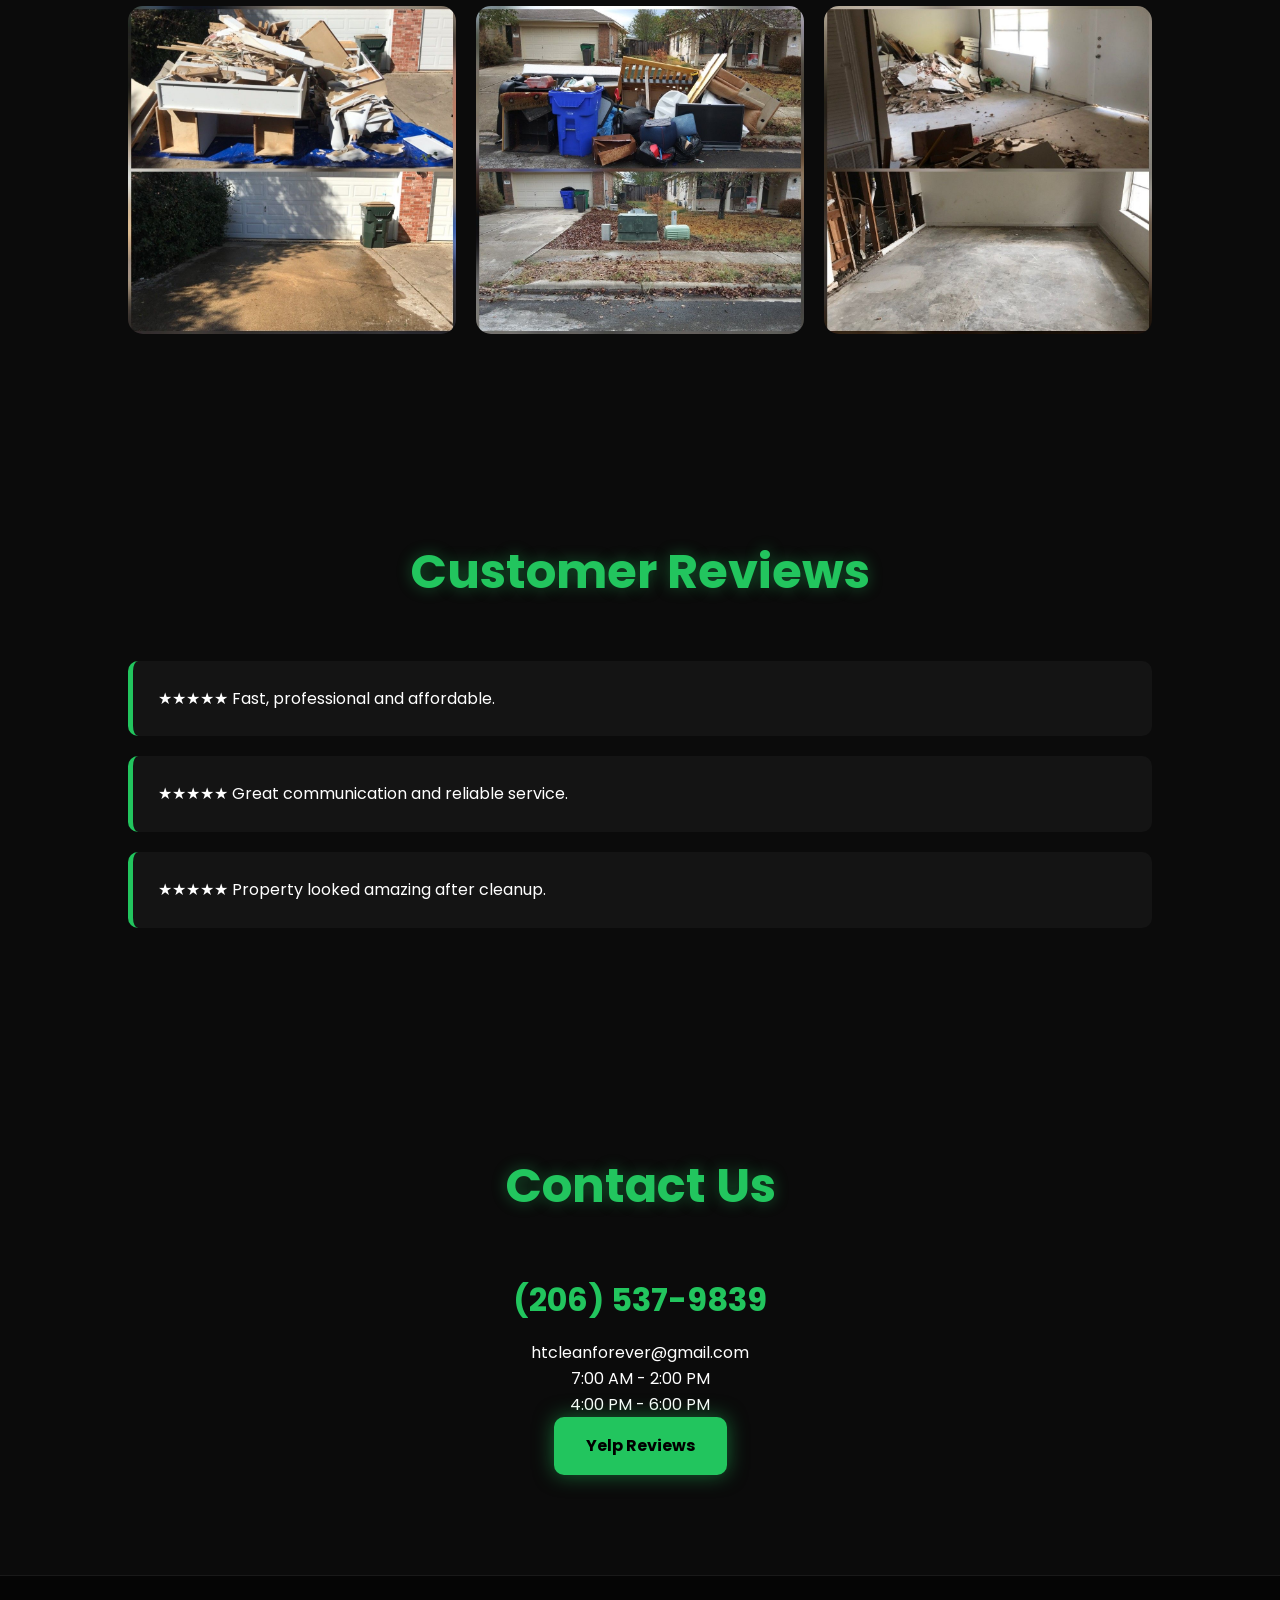
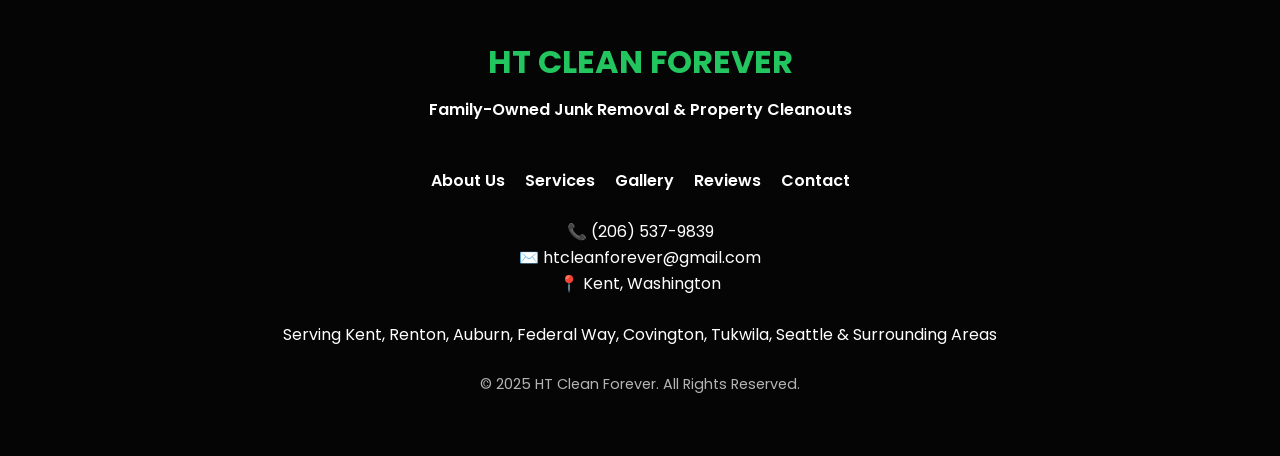
==== commit a7a12e7f: "Update index.html" ====
--- a/index.html
+++ b/index.html
@@ -34,7 +34,14 @@
 <div class="overlay"></div>
 
 <div class="hero-content">
-    <h1>YOU CALL, WE HAUL.</h1>
+
+
+     <h1>YOU CALL, WE HAUL.</h1>
+    
+    <p class="hero-subtitle">
+        Junk Removal • Cleanouts • Demolition
+    </p>
+
 <div class="hero-badges">
     <span>👨‍👦 Family-Owned</span>
     <span>📍 Kent, WA</span>
--- a/style.css
+++ b/style.css
@@ -83,8 +83,12 @@
 }
 
 .hero p{
-font-size:1.2rem;
+font-size:1.15rem;
+margin-top:15px;
 margin-bottom:30px;
+text-shadow:
+0 0 8px rgba(255,255,255,.9),
+0 0 16px rgba(255,255,255,.6);
 }
 
 .btn{
@@ -96,6 +100,7 @@
 text-decoration:none;
 border-radius:10px;
 transition:.3s;
+box-shadow:0 0 20px rgba(34,197,94,.5);
 }
 
 .btn:hover{
@@ -111,8 +116,8 @@
 font-size:3rem;
 margin-bottom:50px;
 color:#22c55e;
-}
-
+text-shadow:0 0 15px rgba(34,197,94,.4);
+}
 .services-grid{
 display:grid;
 grid-template-columns:repeat(auto-fit,minmax(250px,1fr));
@@ -128,8 +133,9 @@
 }
 
 .card:hover{
-transform:translateY(-10px);
+transform:translateY(-10px) scale(1.02);
 border-color:#22c55e;
+box-shadow:0 0 25px rgba(34,197,94,.25);
 }
 
 .gallery-grid{
@@ -348,3 +354,10 @@
 .book-btn:hover{
 transform:translateY(-4px);
 }
+.card{
+transition:all .3s ease;
+}
+
+.card:hover{
+transform:translateY(-10px) scale(1.03);
+}
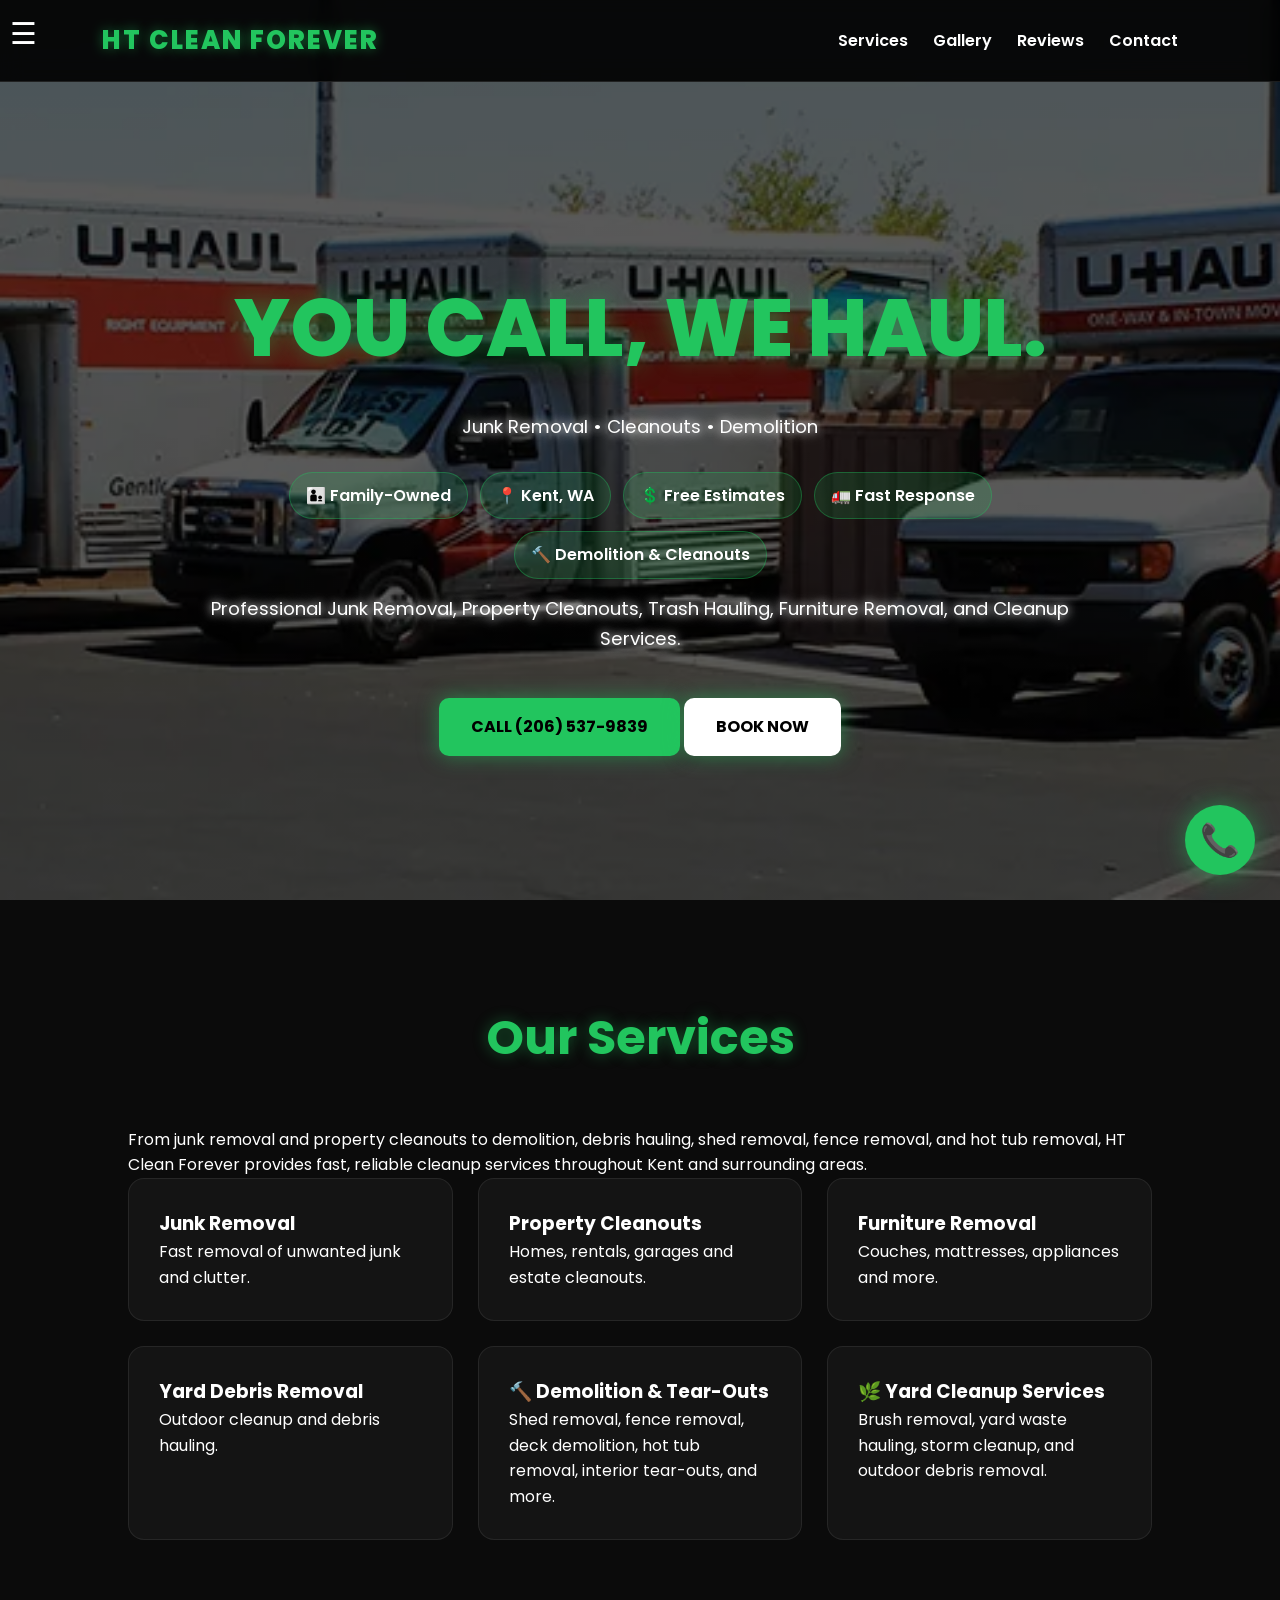
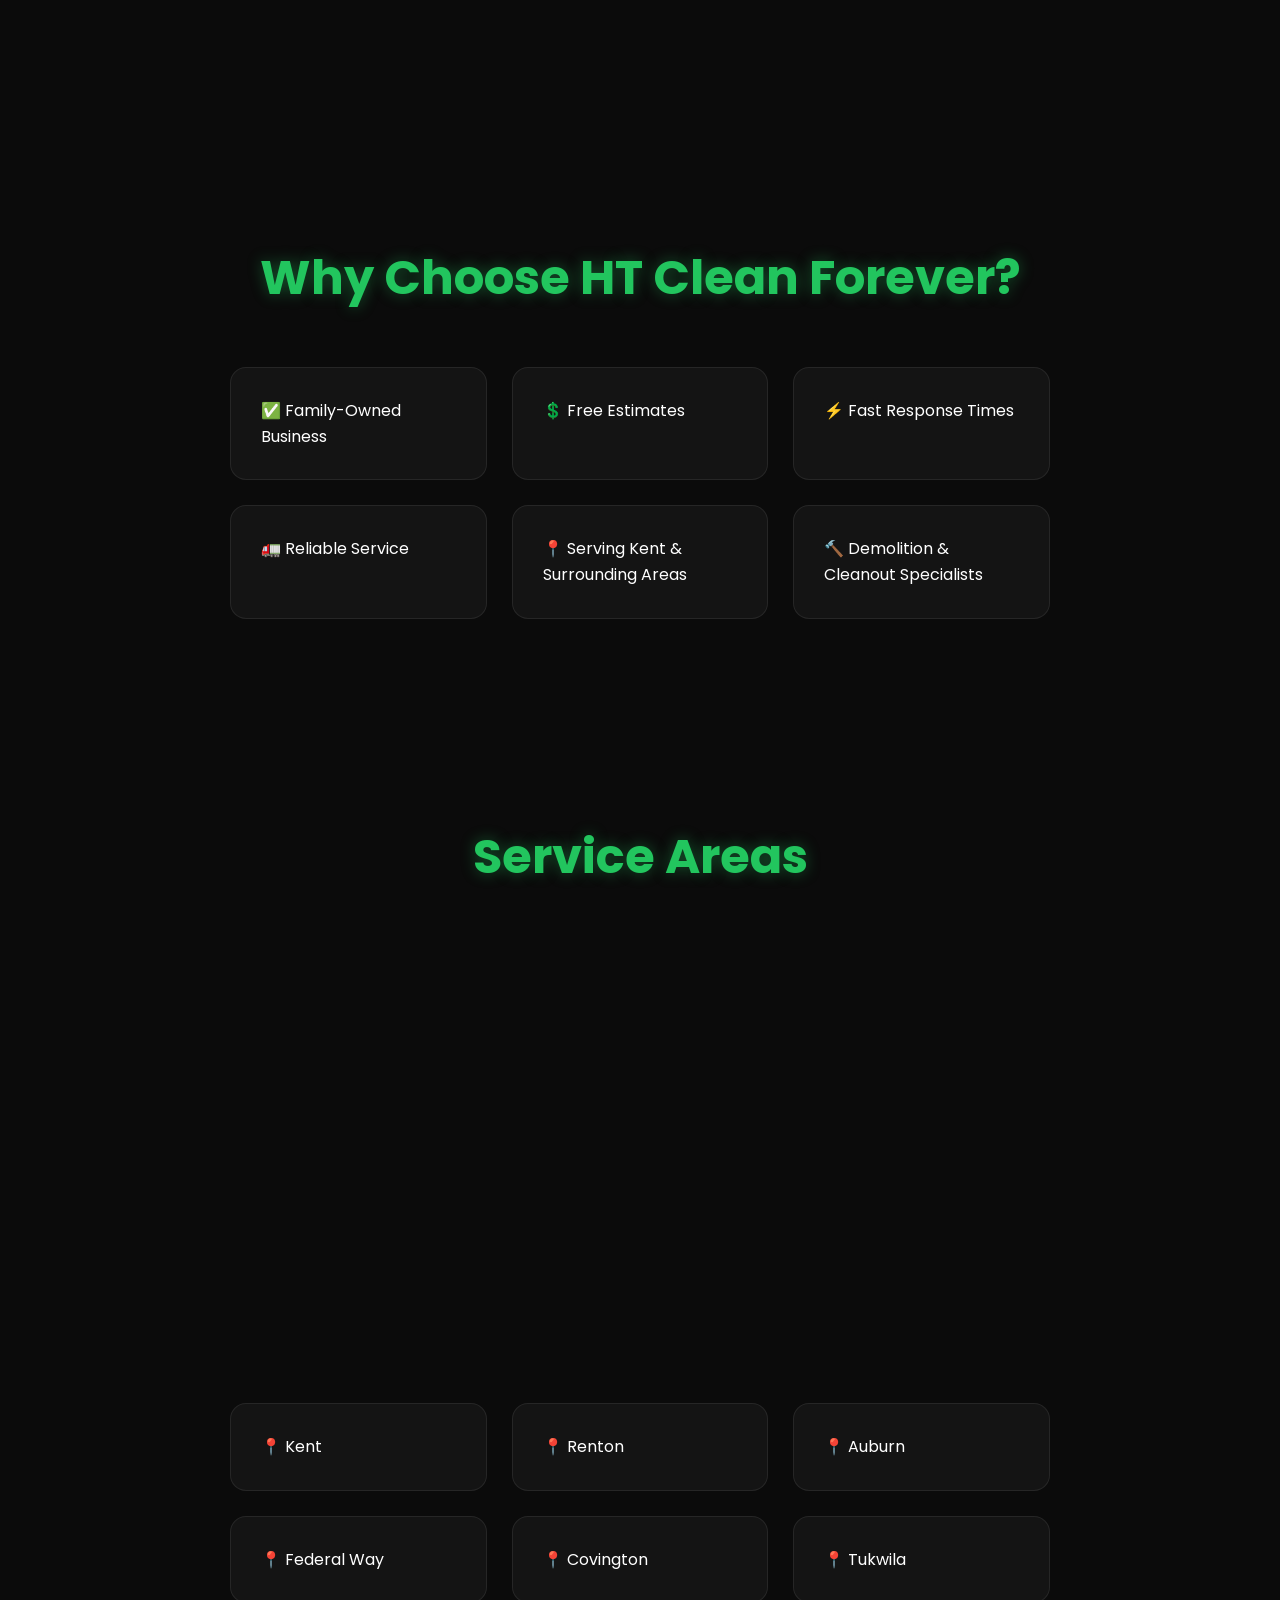
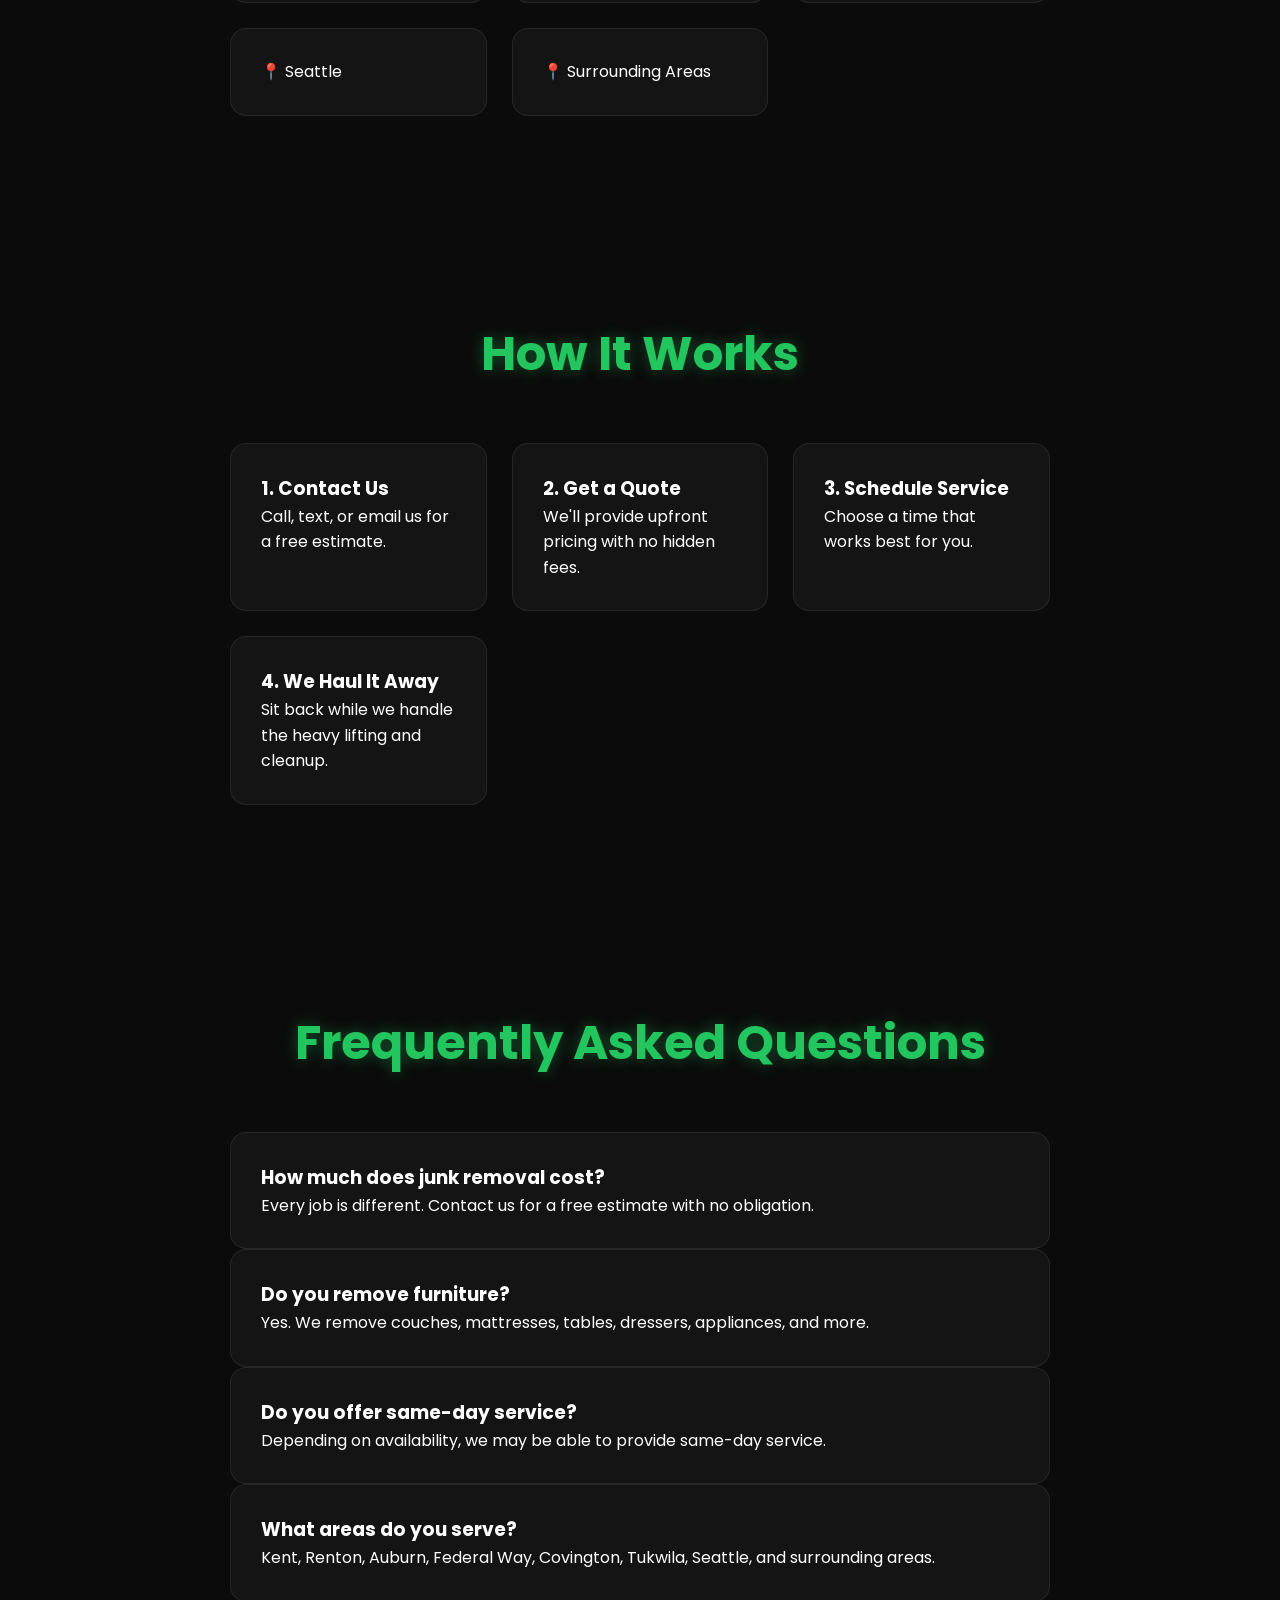
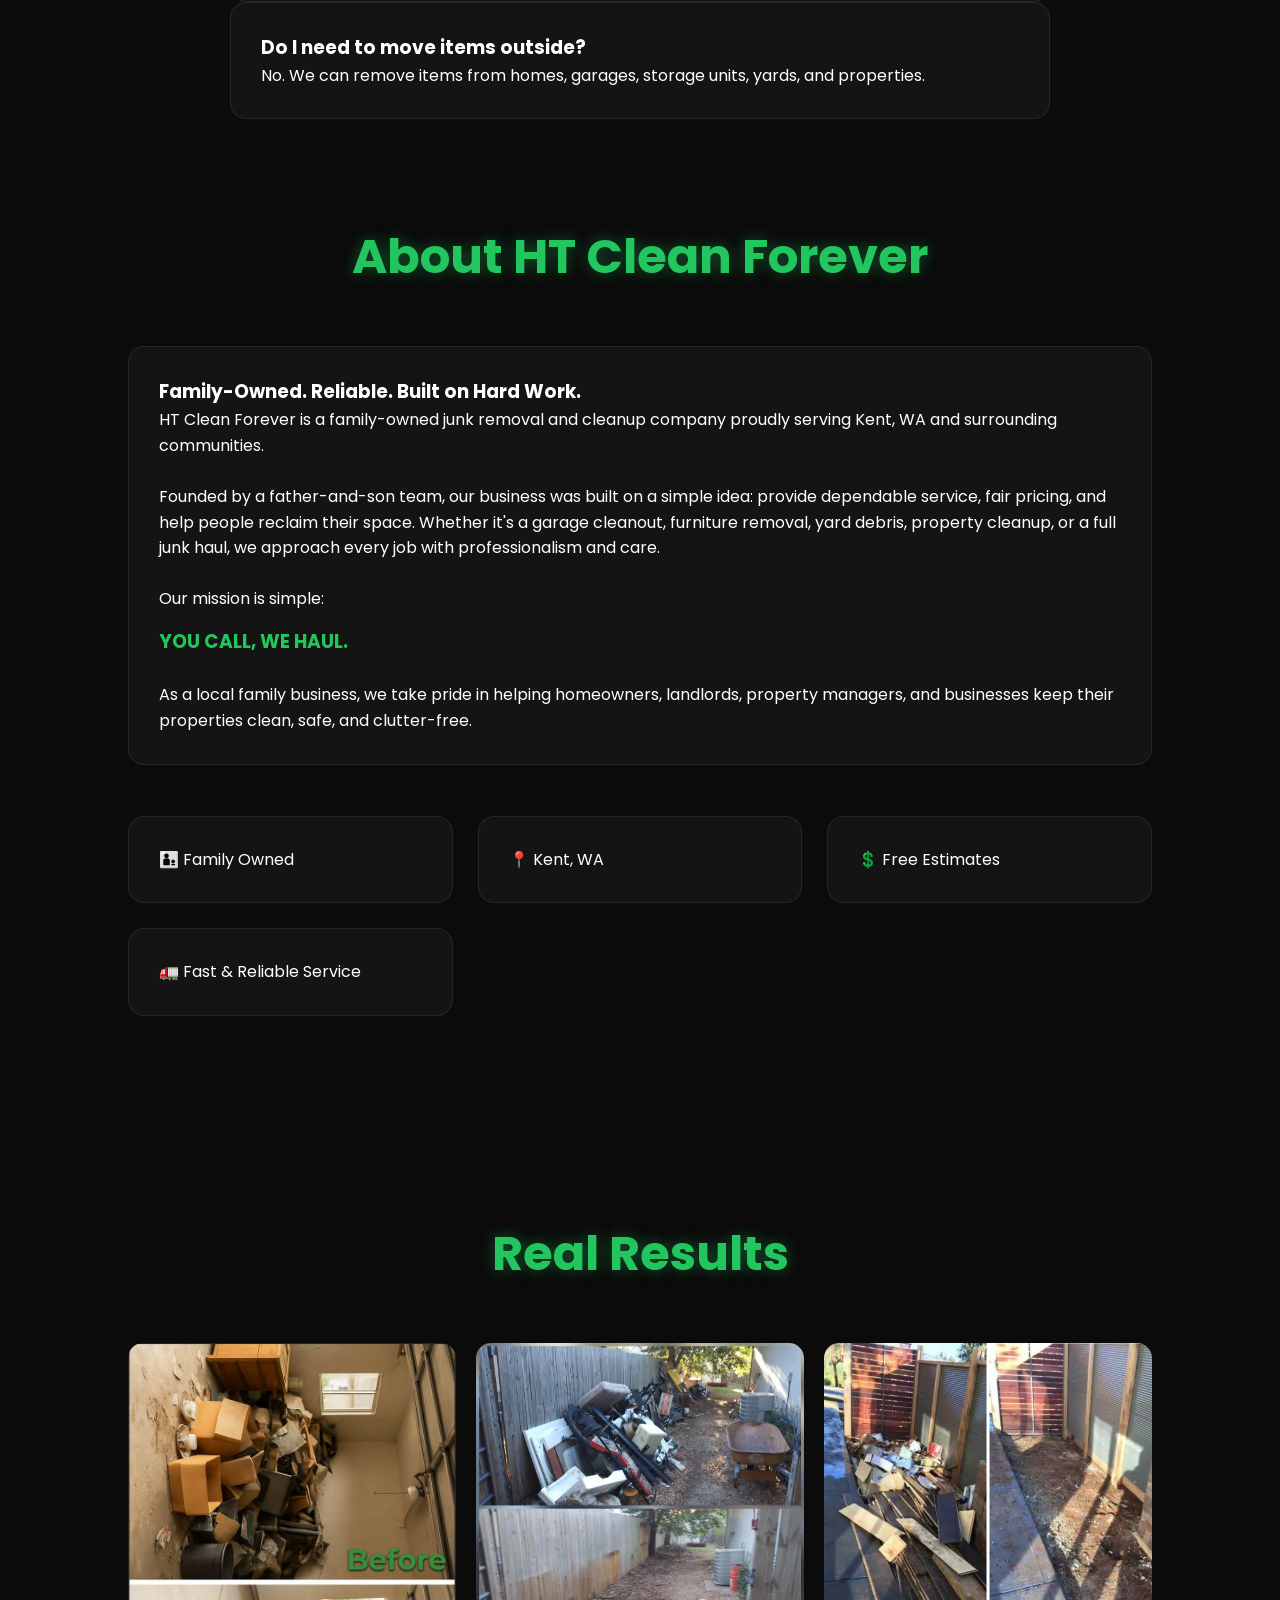
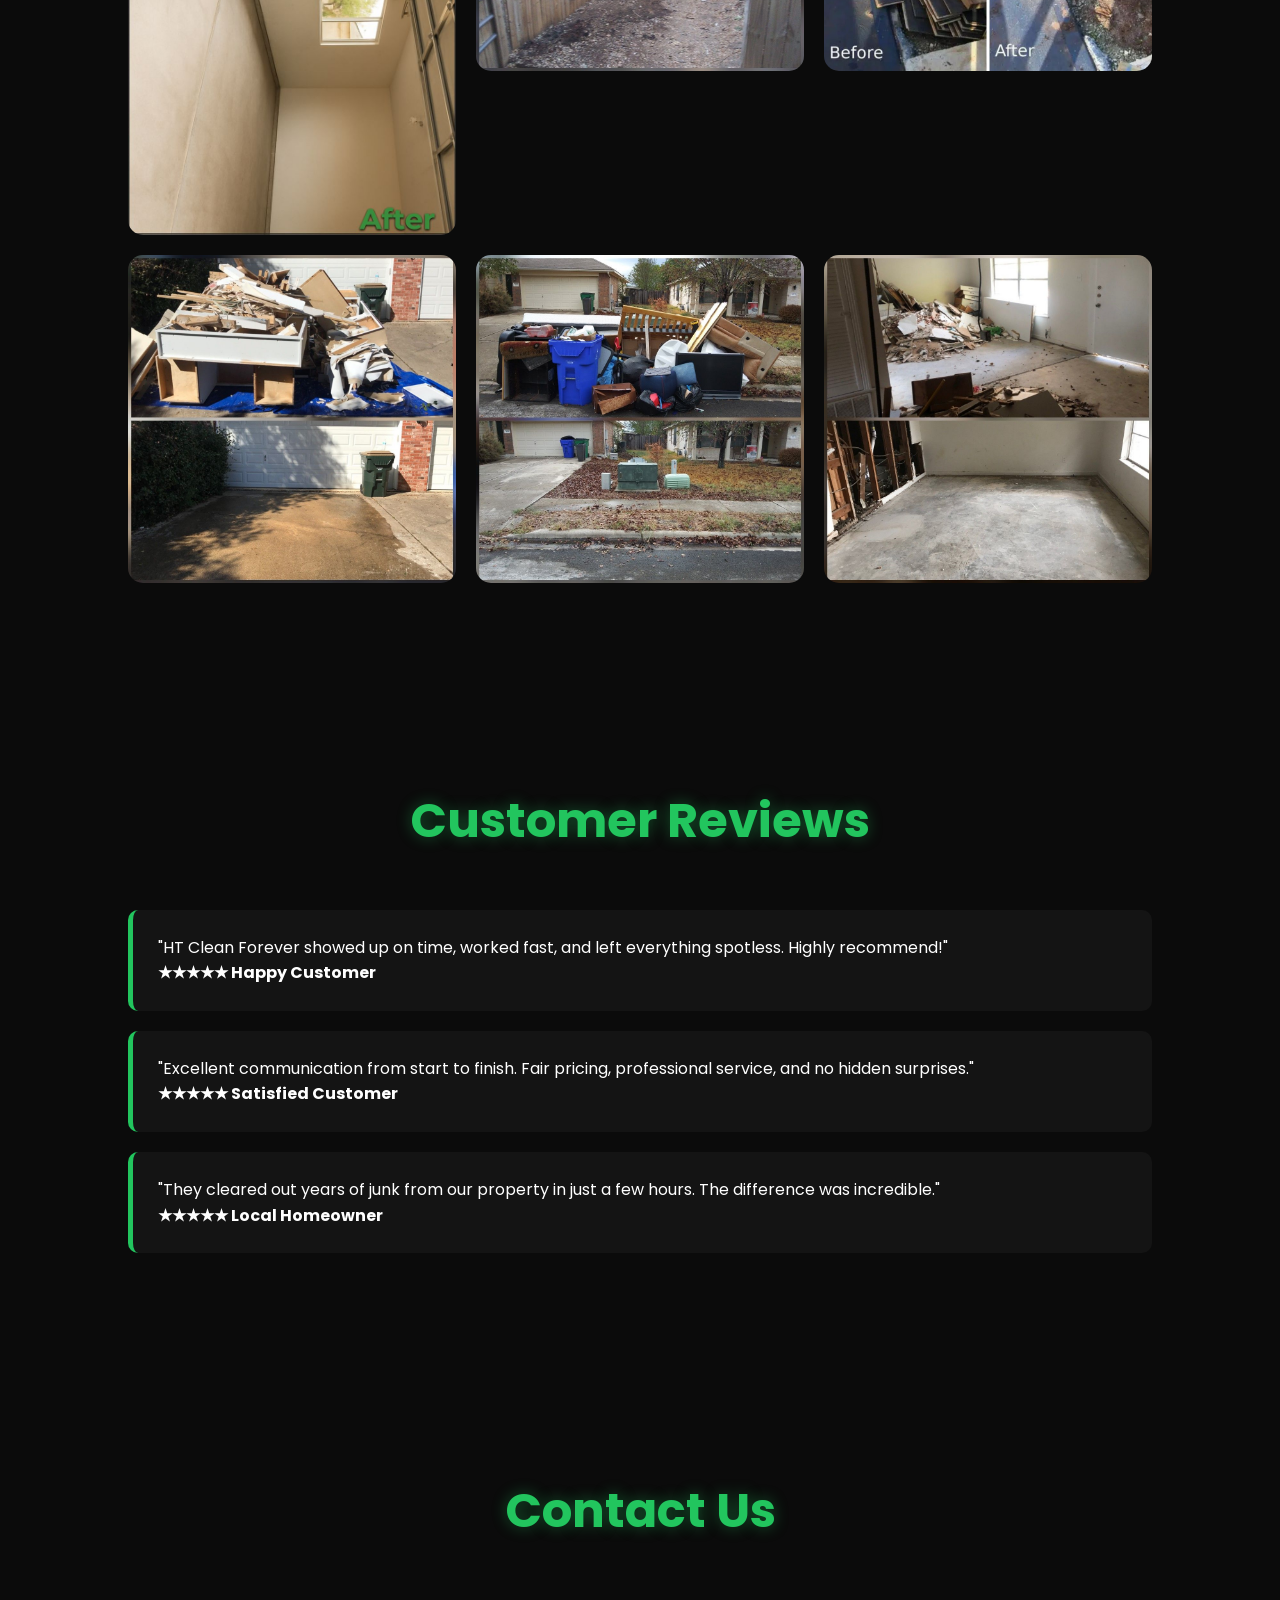
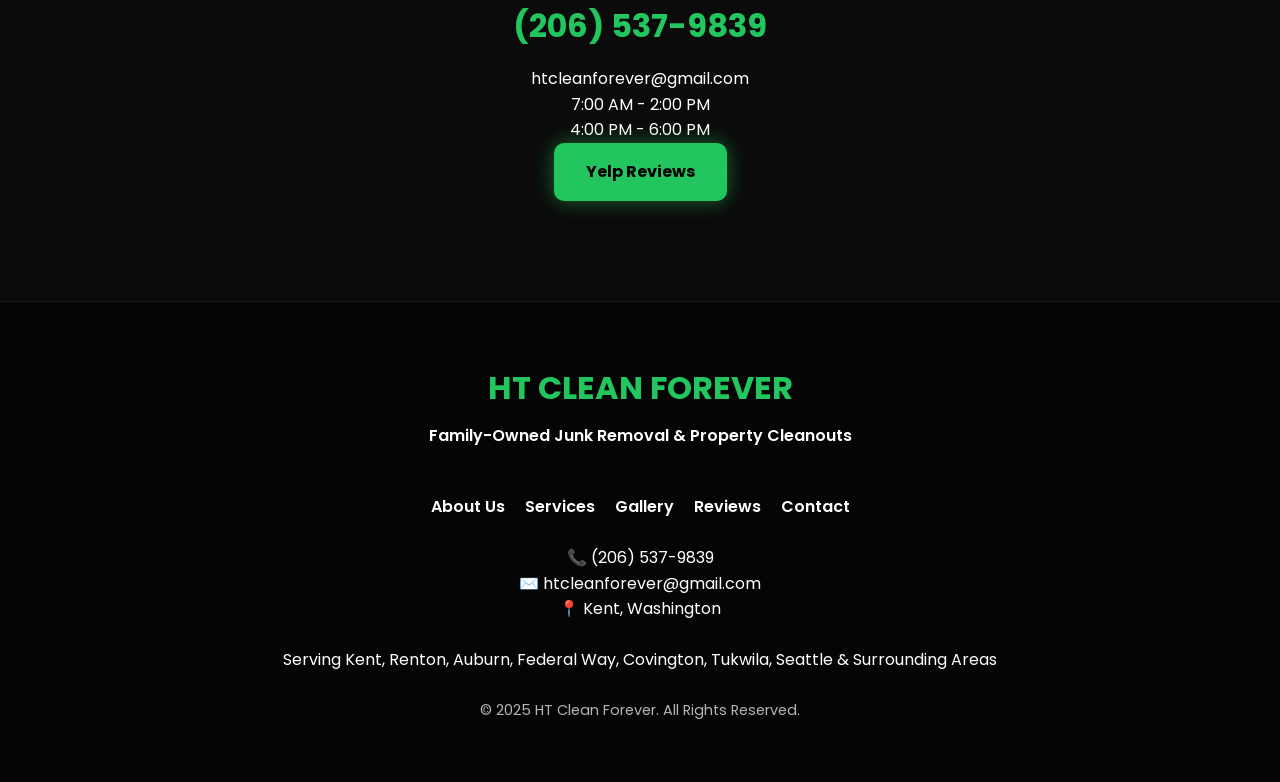
==== commit caca6caf: "Update index.html" ====
--- a/index.html
+++ b/index.html
@@ -301,15 +301,18 @@
 <h2>Customer Reviews</h2>
 
 <div class="review">
-    ★★★★★ Fast, professional and affordable.
+<p>"HT Clean Forever showed up on time, worked fast, and left everything spotless. Highly recommend!"</p>
+<strong>★★★★★ Happy Customer</strong>
 </div>
 
 <div class="review">
-    ★★★★★ Great communication and reliable service.
+<p>"Excellent communication from start to finish. Fair pricing, professional service, and no hidden surprises."</p>
+<strong>★★★★★ Satisfied Customer</strong>
 </div>
 
 <div class="review">
-    ★★★★★ Property looked amazing after cleanup.
+<p>"They cleared out years of junk from our property in just a few hours. The difference was incredible."</p>
+<strong>★★★★★ Local Homeowner</strong>
 </div>
 
 
--- a/style.css
+++ b/style.css
@@ -33,9 +33,17 @@
 }
 
 .logo{
-font-size:1.4rem;
+font-size:1.6rem;
 font-weight:800;
 color:#22c55e;
+letter-spacing:2px;
+text-shadow:0 0 12px rgba(34,197,94,.5);
+transition:.3s;
+}
+.logo:hover{
+text-shadow:
+0 0 12px rgba(34,197,94,.6),
+0 0 24px rgba(34,197,94,.4);
 }
 
 .nav-links{
@@ -51,7 +59,9 @@
 transition:.3s;
 }
 
-.nav-links a:hover
+.nav-links a:hover{
+color:#22c55e;
+}
 
 .hero{
 height:100vh;
@@ -323,7 +333,22 @@
 text-decoration:none;
 }
 
-
+.hero h1{
+font-size:3rem;
+}
+
+.logo{
+text-shadow:
+0 0 12px rgba(34,197,94,.9),
+0 0 24px rgba(34,197,94,.7);
+}
+
+.logo span{
+color:white;
+text-shadow:
+0 0 8px rgba(255,255,255,.9),
+0 0 16px rgba(255,255,255,.6);
+}
 }
 .fade-in{
 opacity:0;
@@ -361,3 +386,4 @@
 .card:hover{
 transform:translateY(-10px) scale(1.03);
 }
+
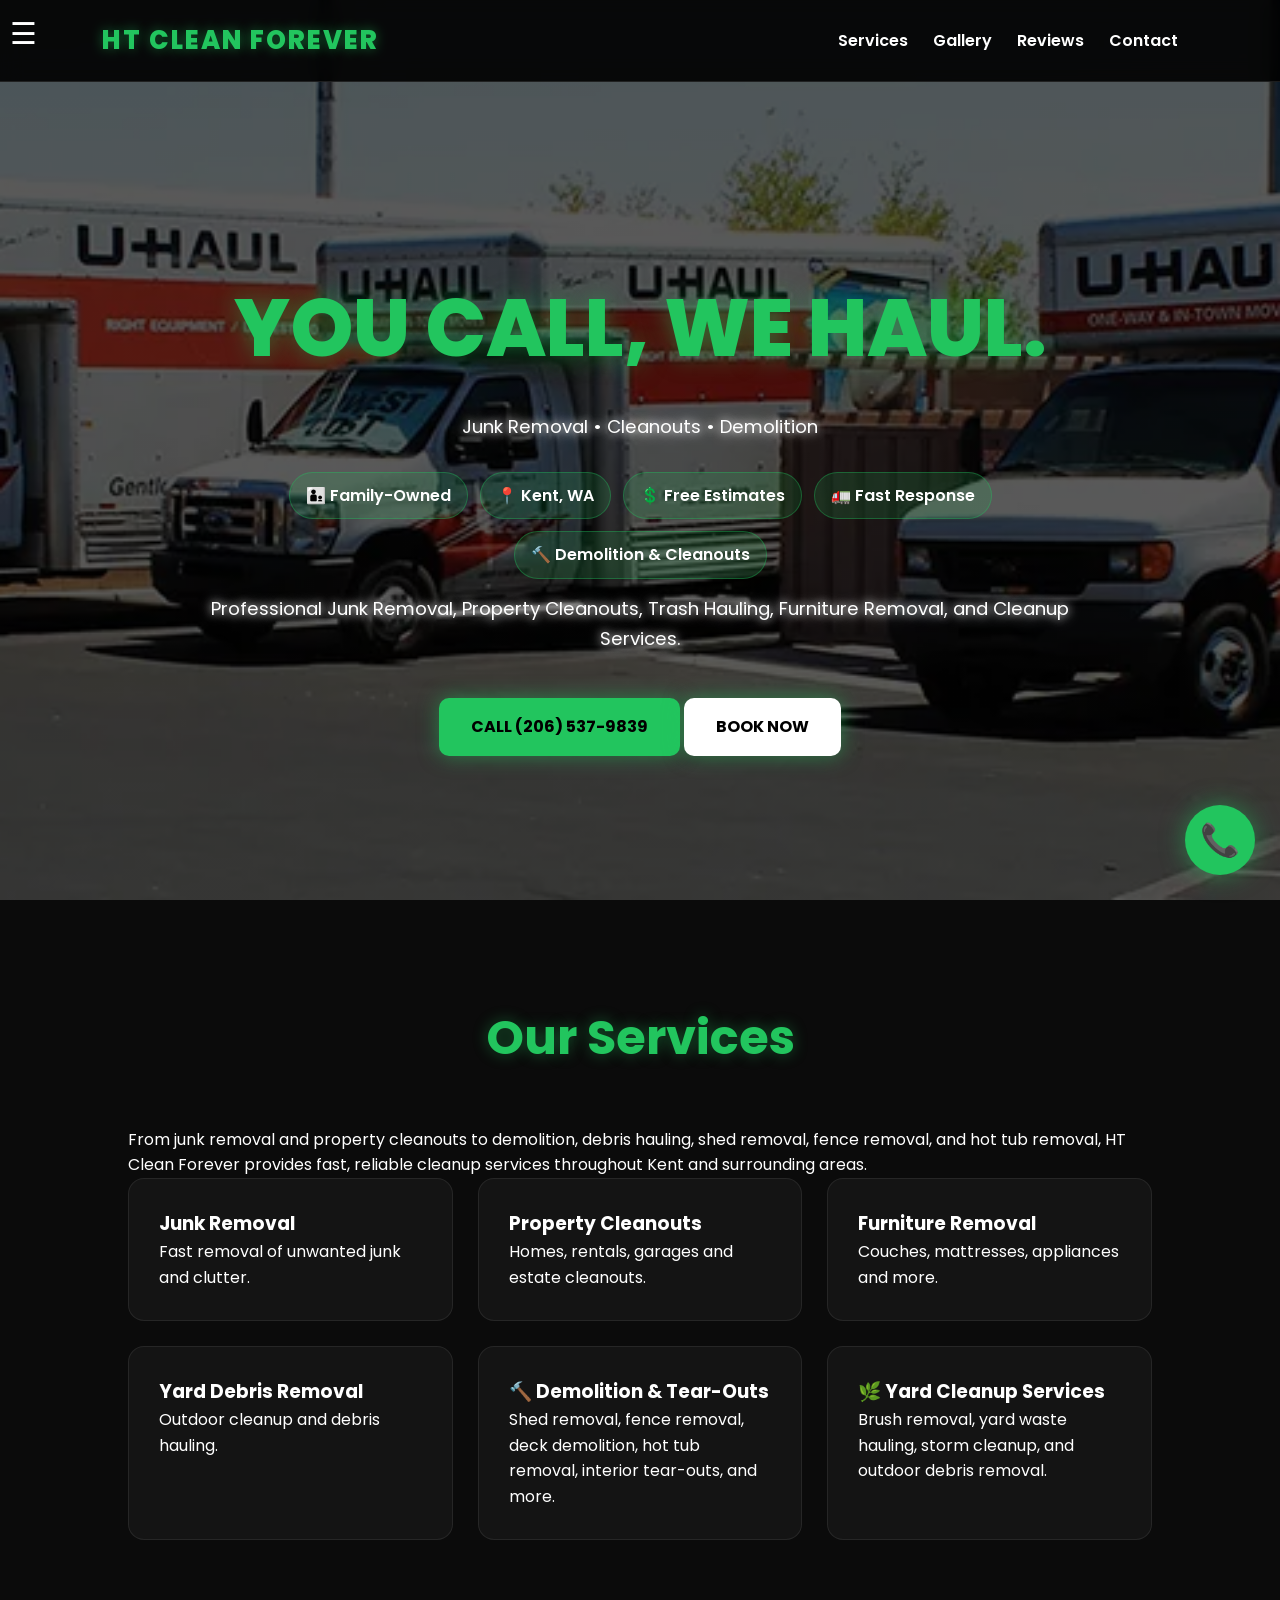
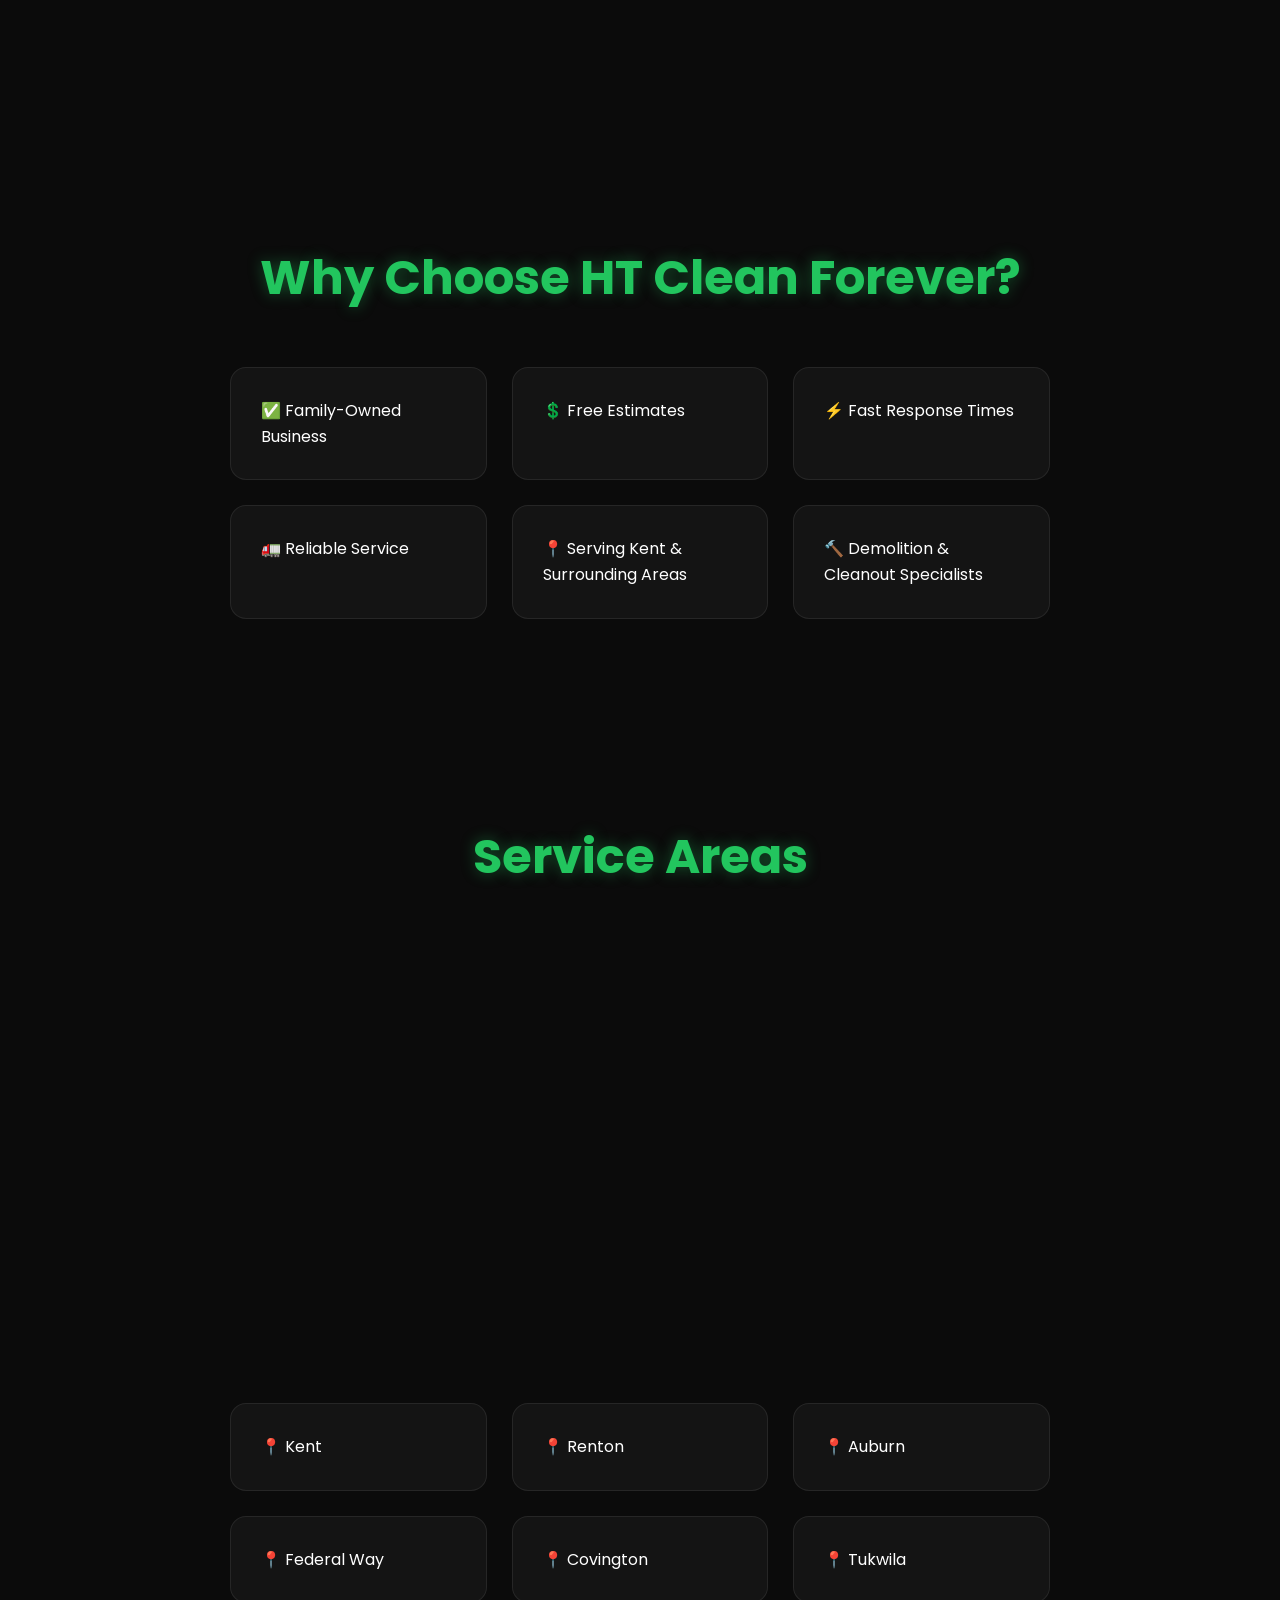
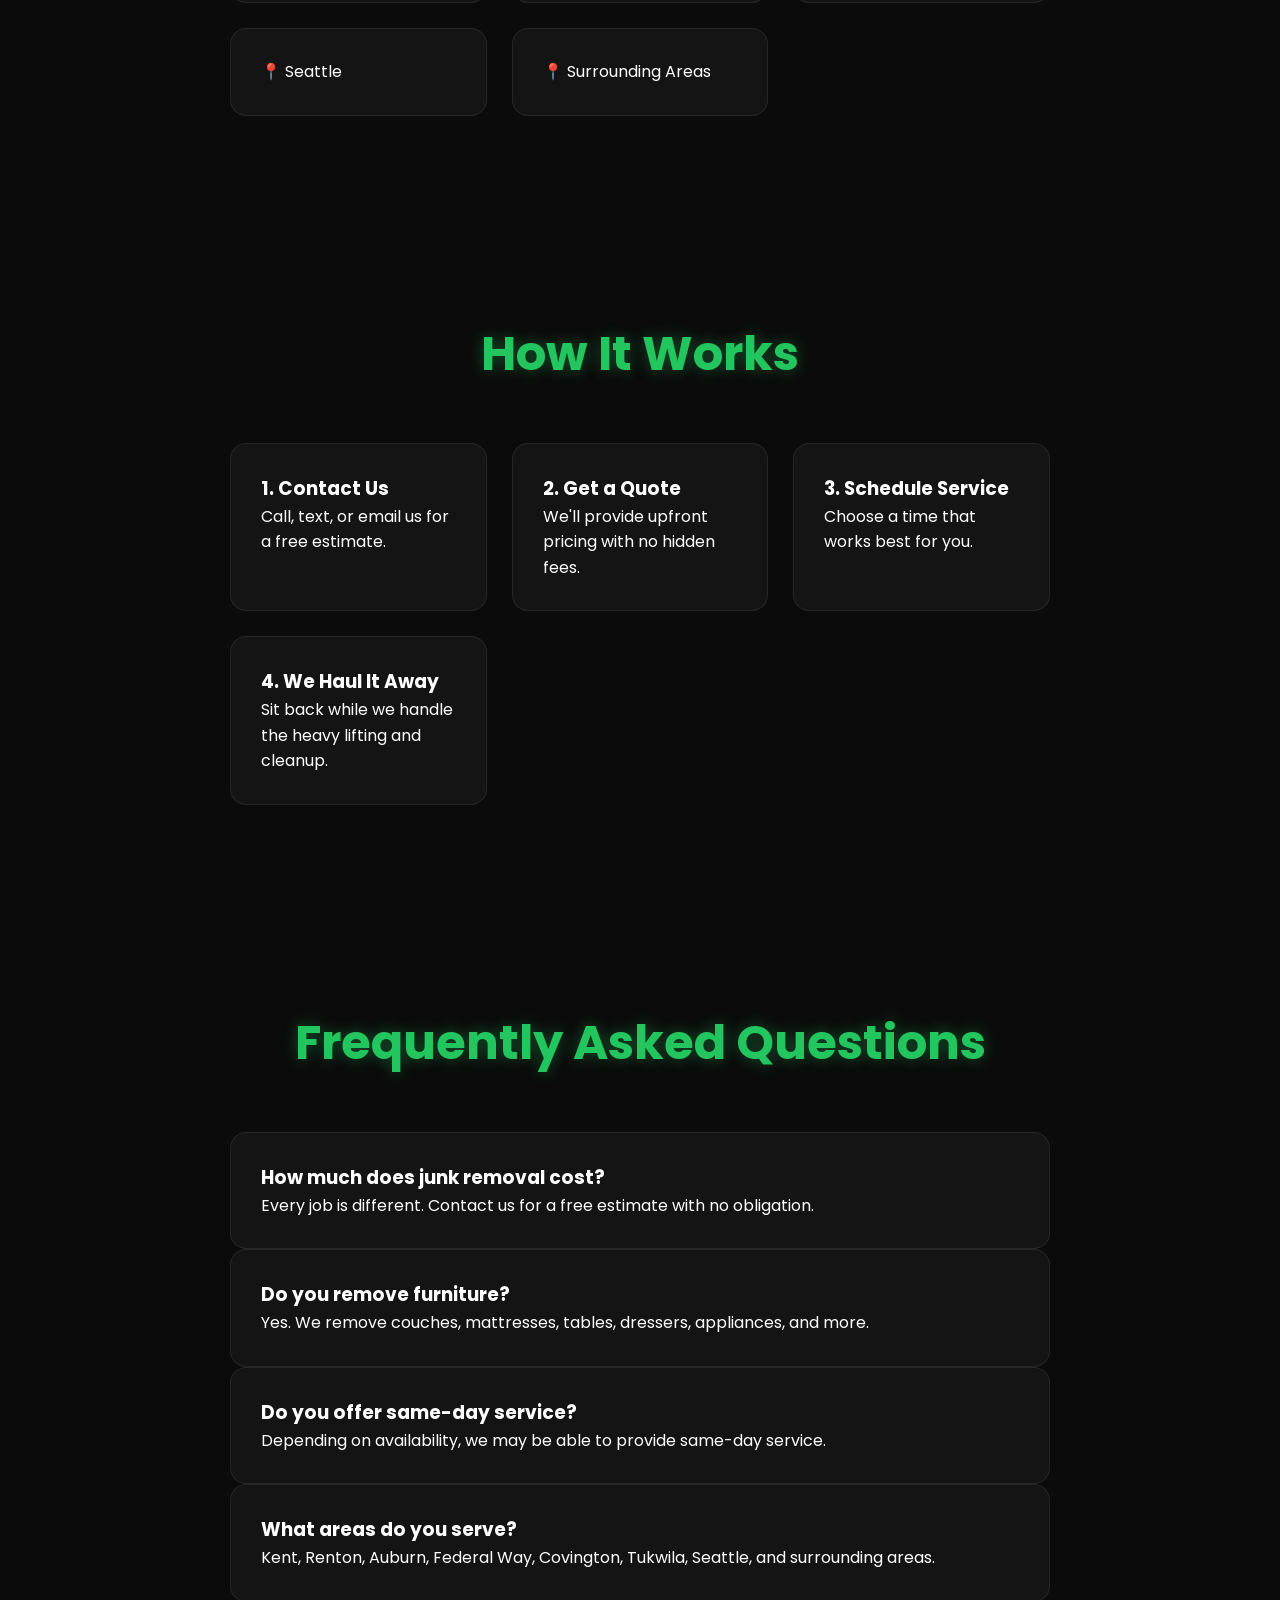
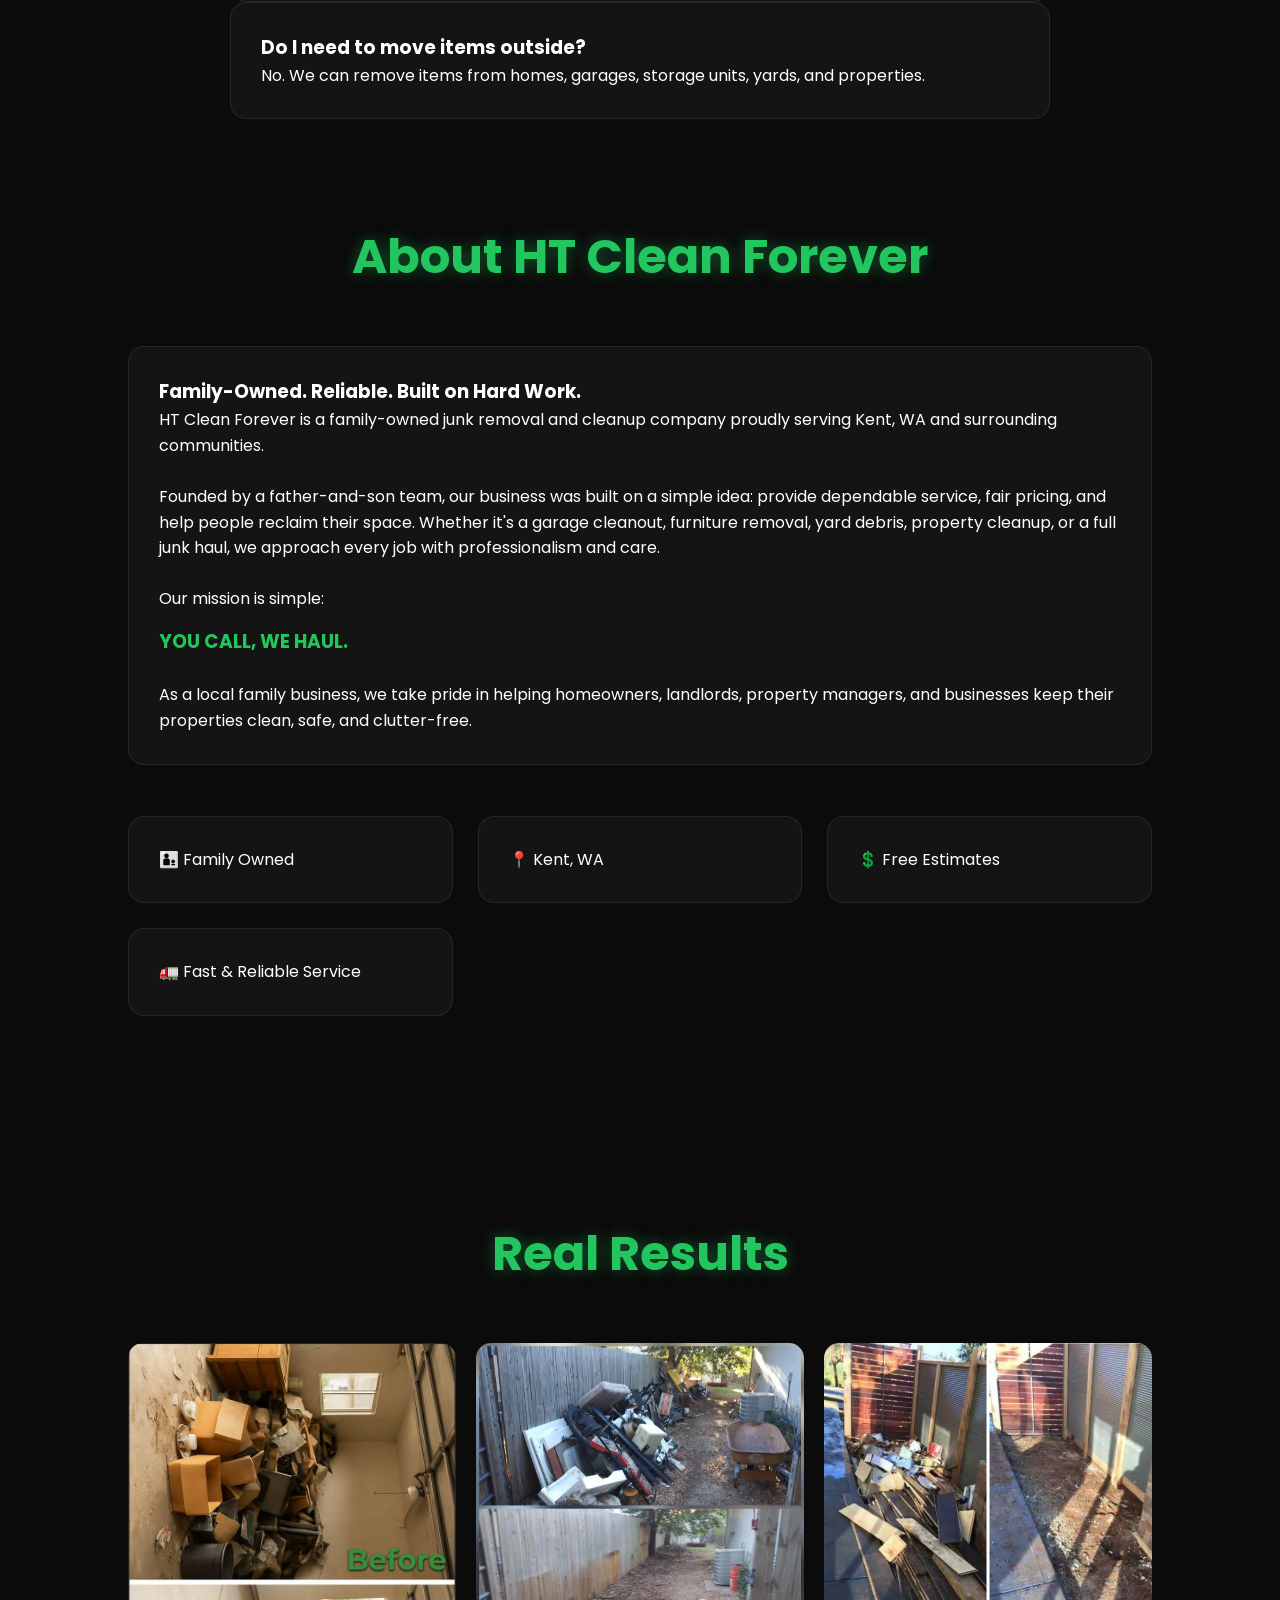
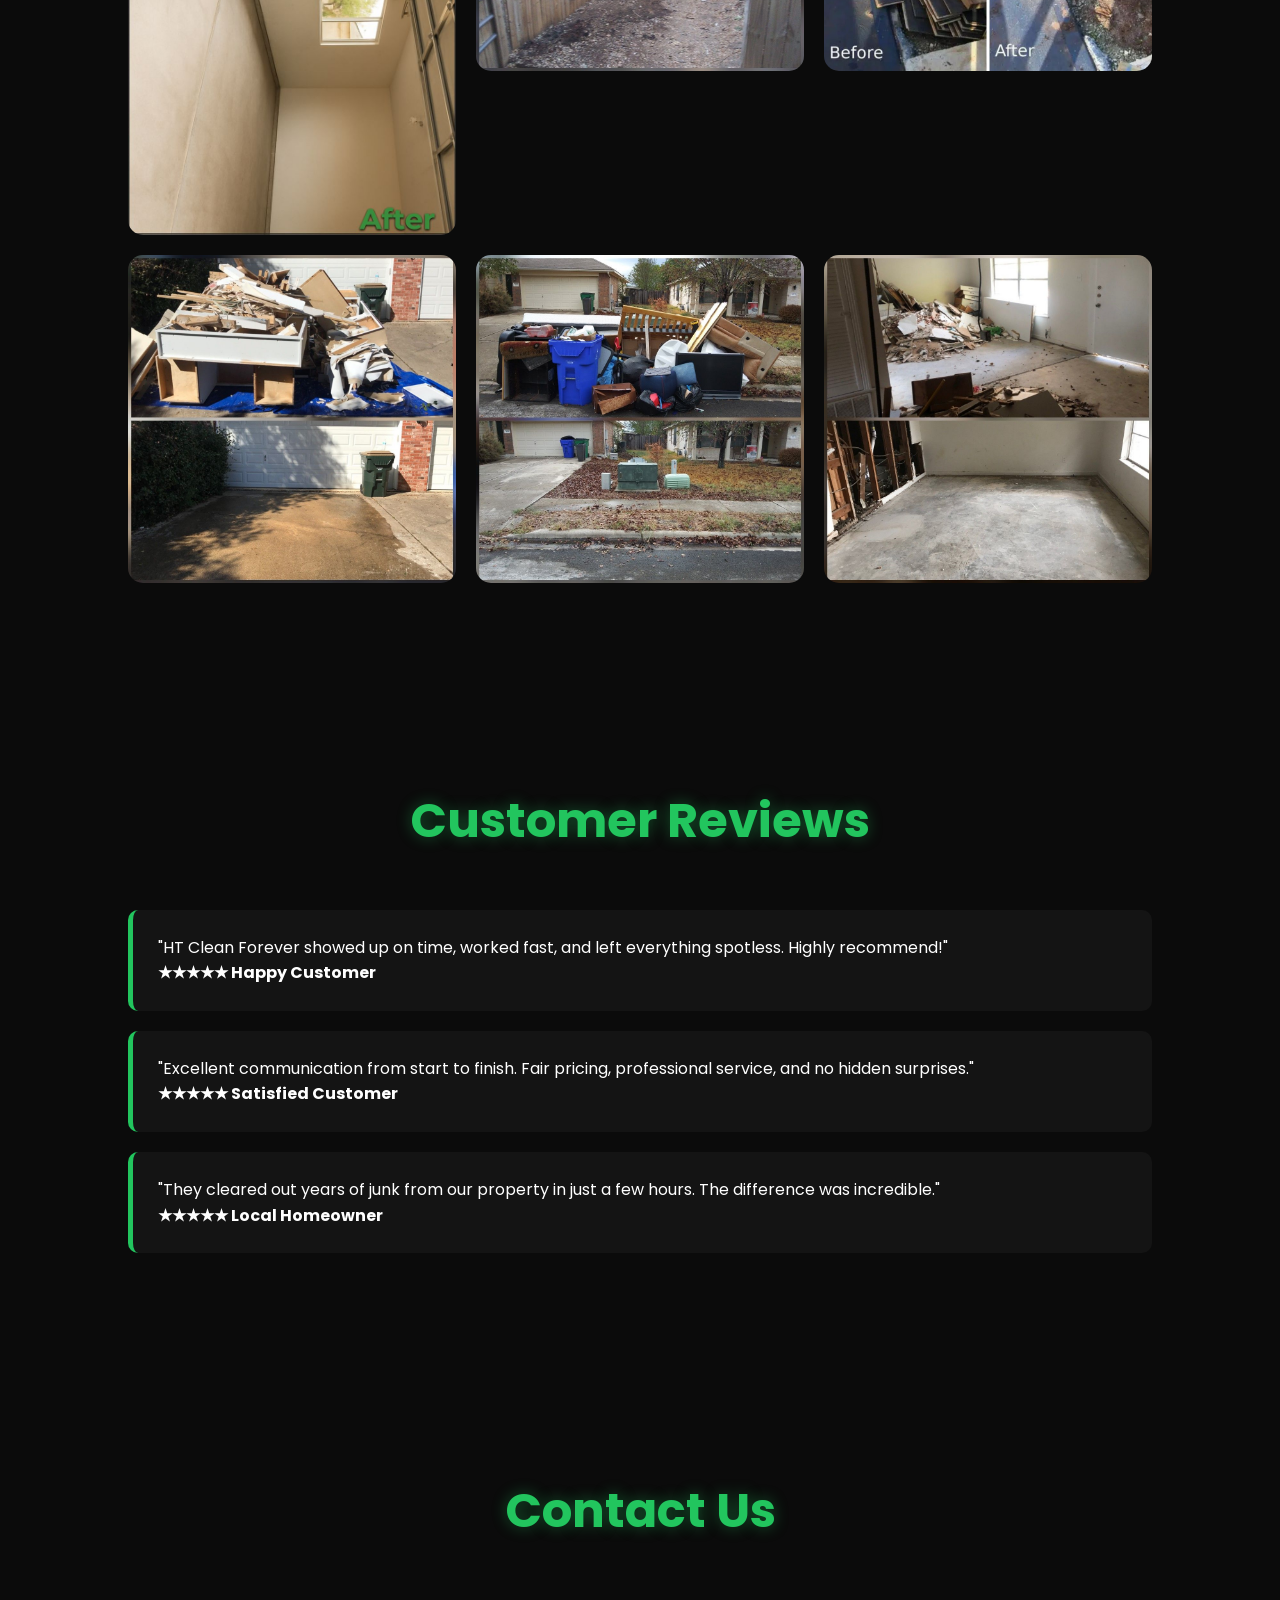
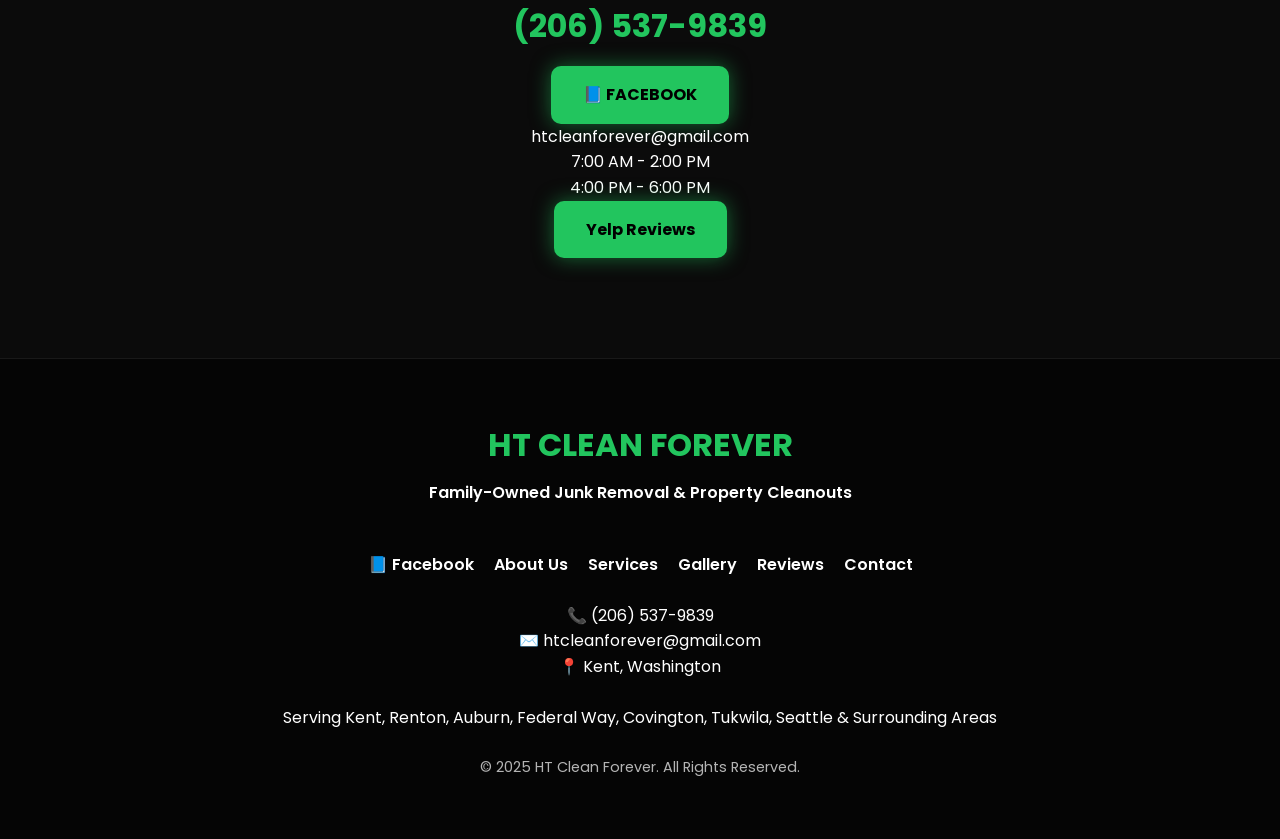
==== commit ff257f28: "Update index.html" ====
--- a/index.html
+++ b/index.html
@@ -324,7 +324,12 @@
 <h2>Contact Us</h2>
 
 <p class="phone">(206) 537-9839</p>
-
+    
+<a href="https://www.facebook.com/share/18rdKajGm2/?mibextid=wwXIfr"
+class="btn"
+target="_blank">
+📘 FACEBOOK
+</a>
 <p>htcleanforever@gmail.com</p>
 
 <p>
@@ -352,6 +357,9 @@
     <br>
 
     <div class="footer-links">
+        <a href="https://www.facebook.com/share/18rdKajGm2/?mibextid=wwXIfr" target="_blank">
+   📘 Facebook
+</a>
         <a href="#about">About Us</a>
         <a href="#services">Services</a>
         <a href="#gallery">Gallery</a>
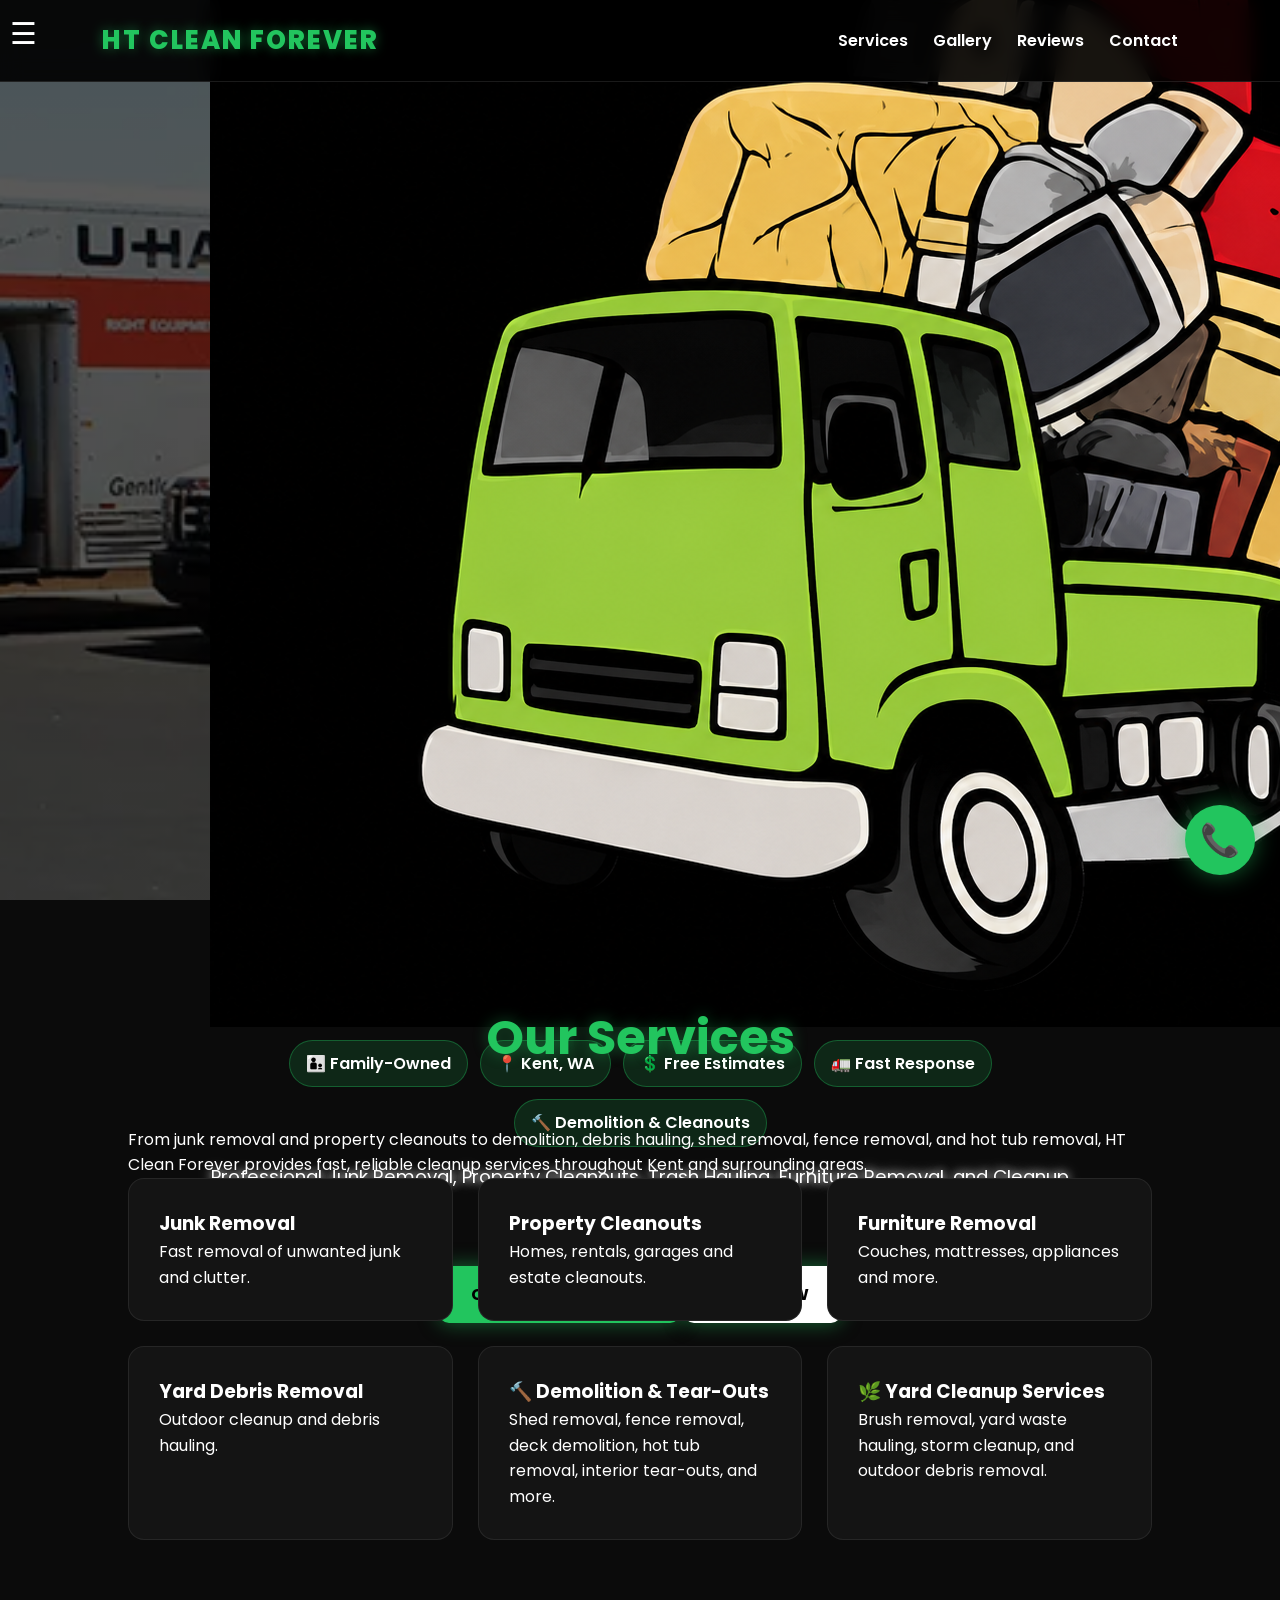
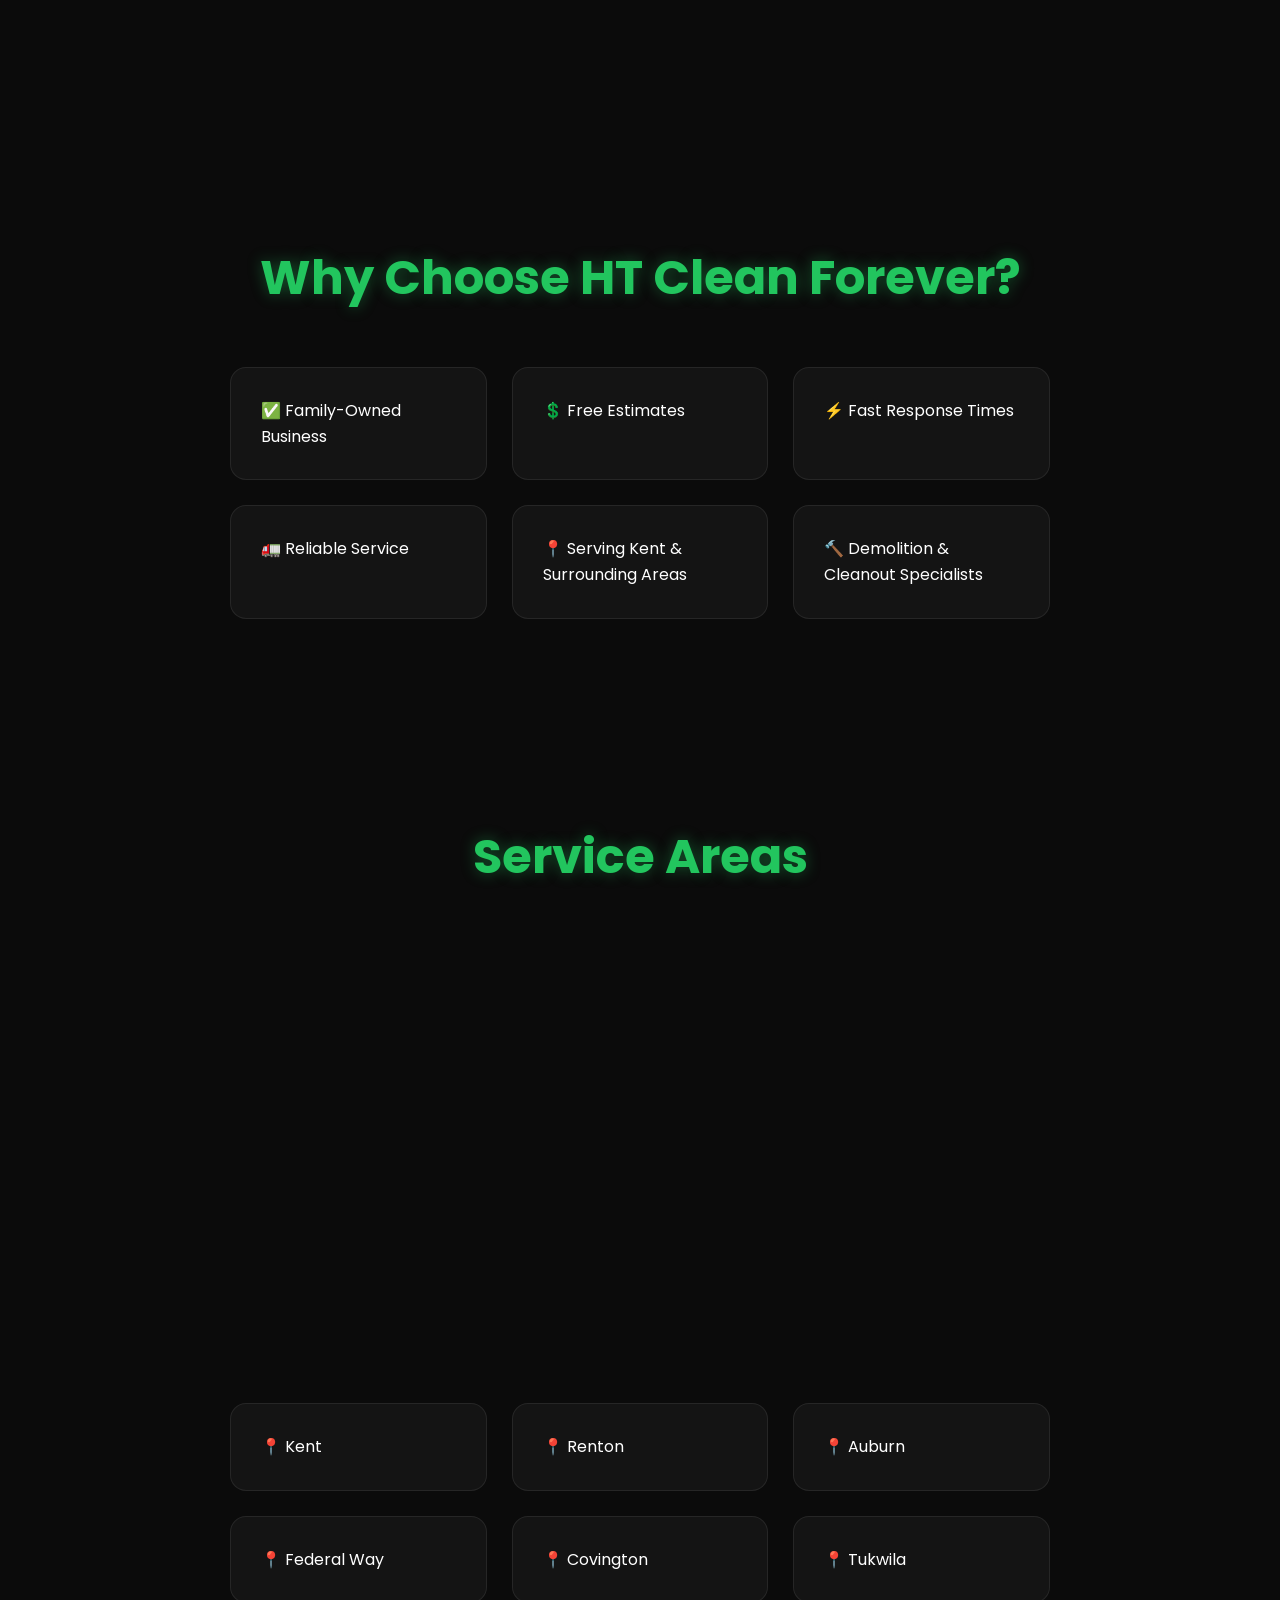
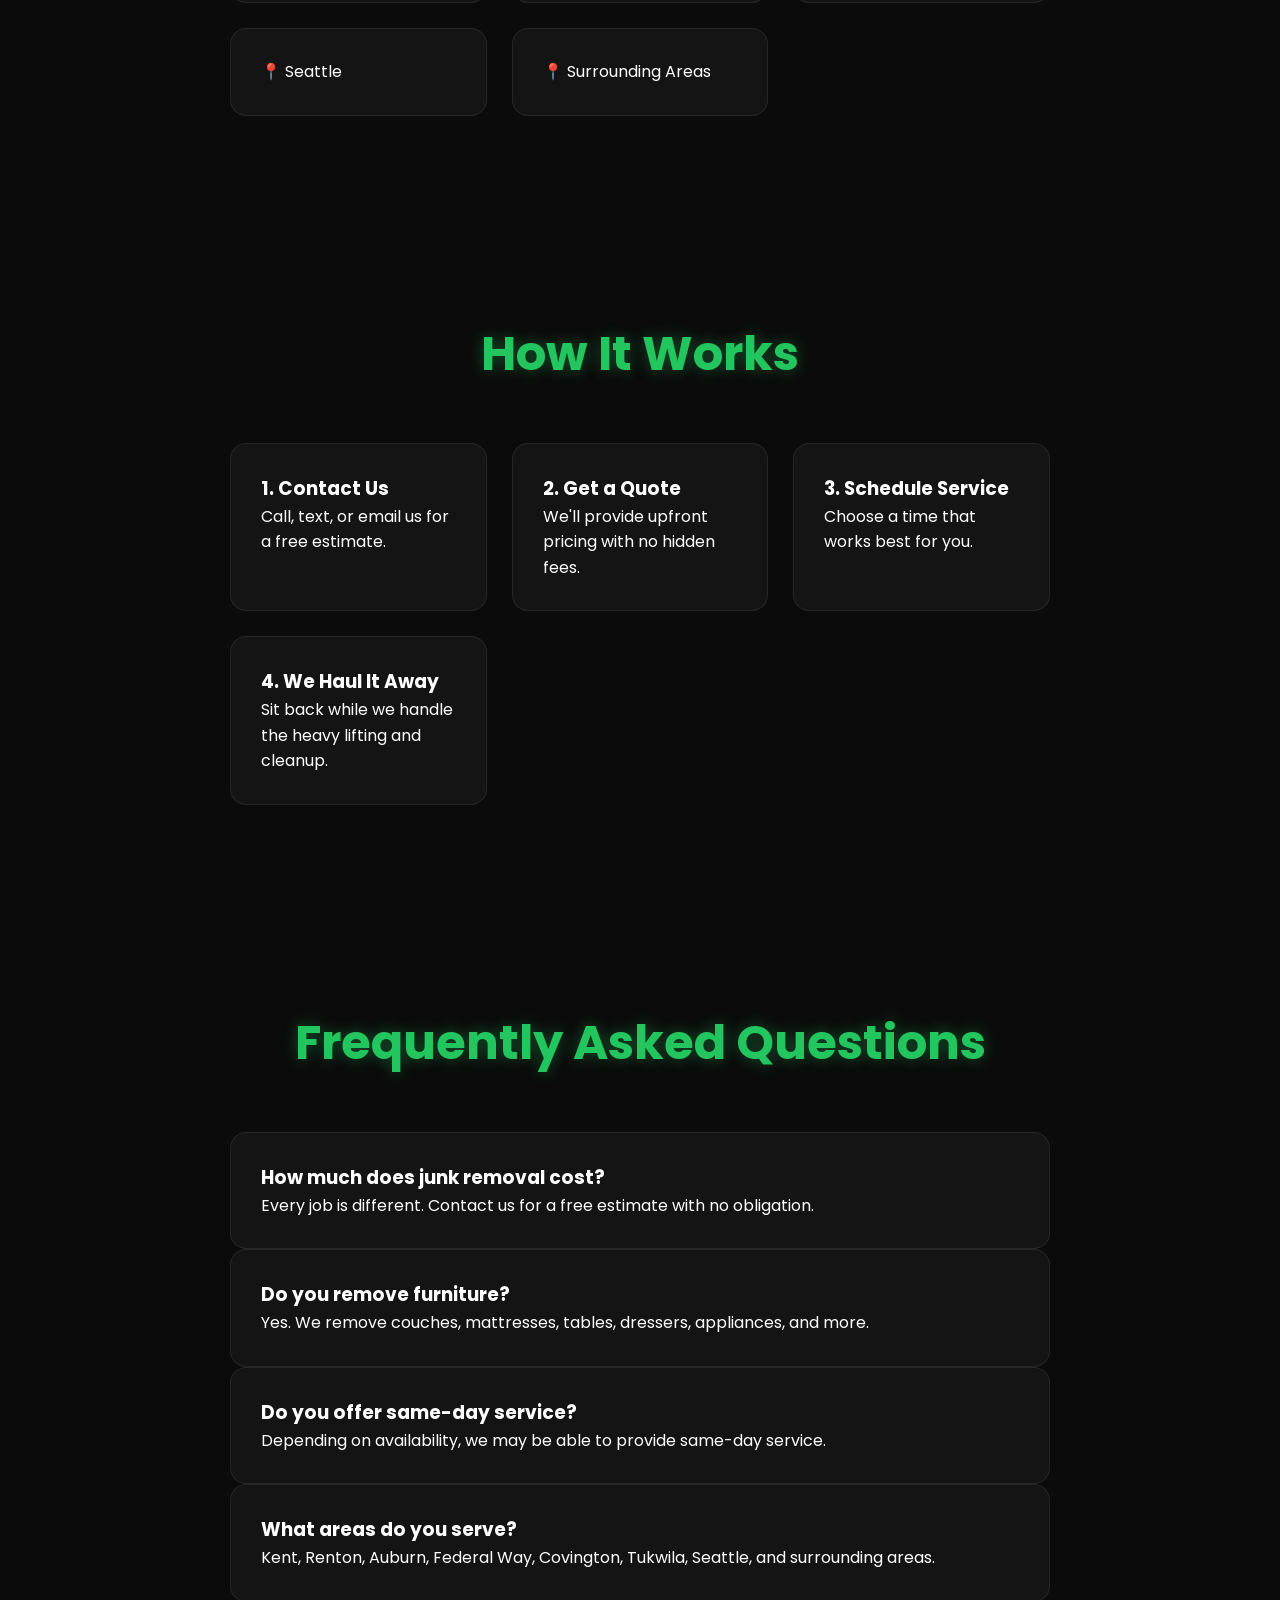
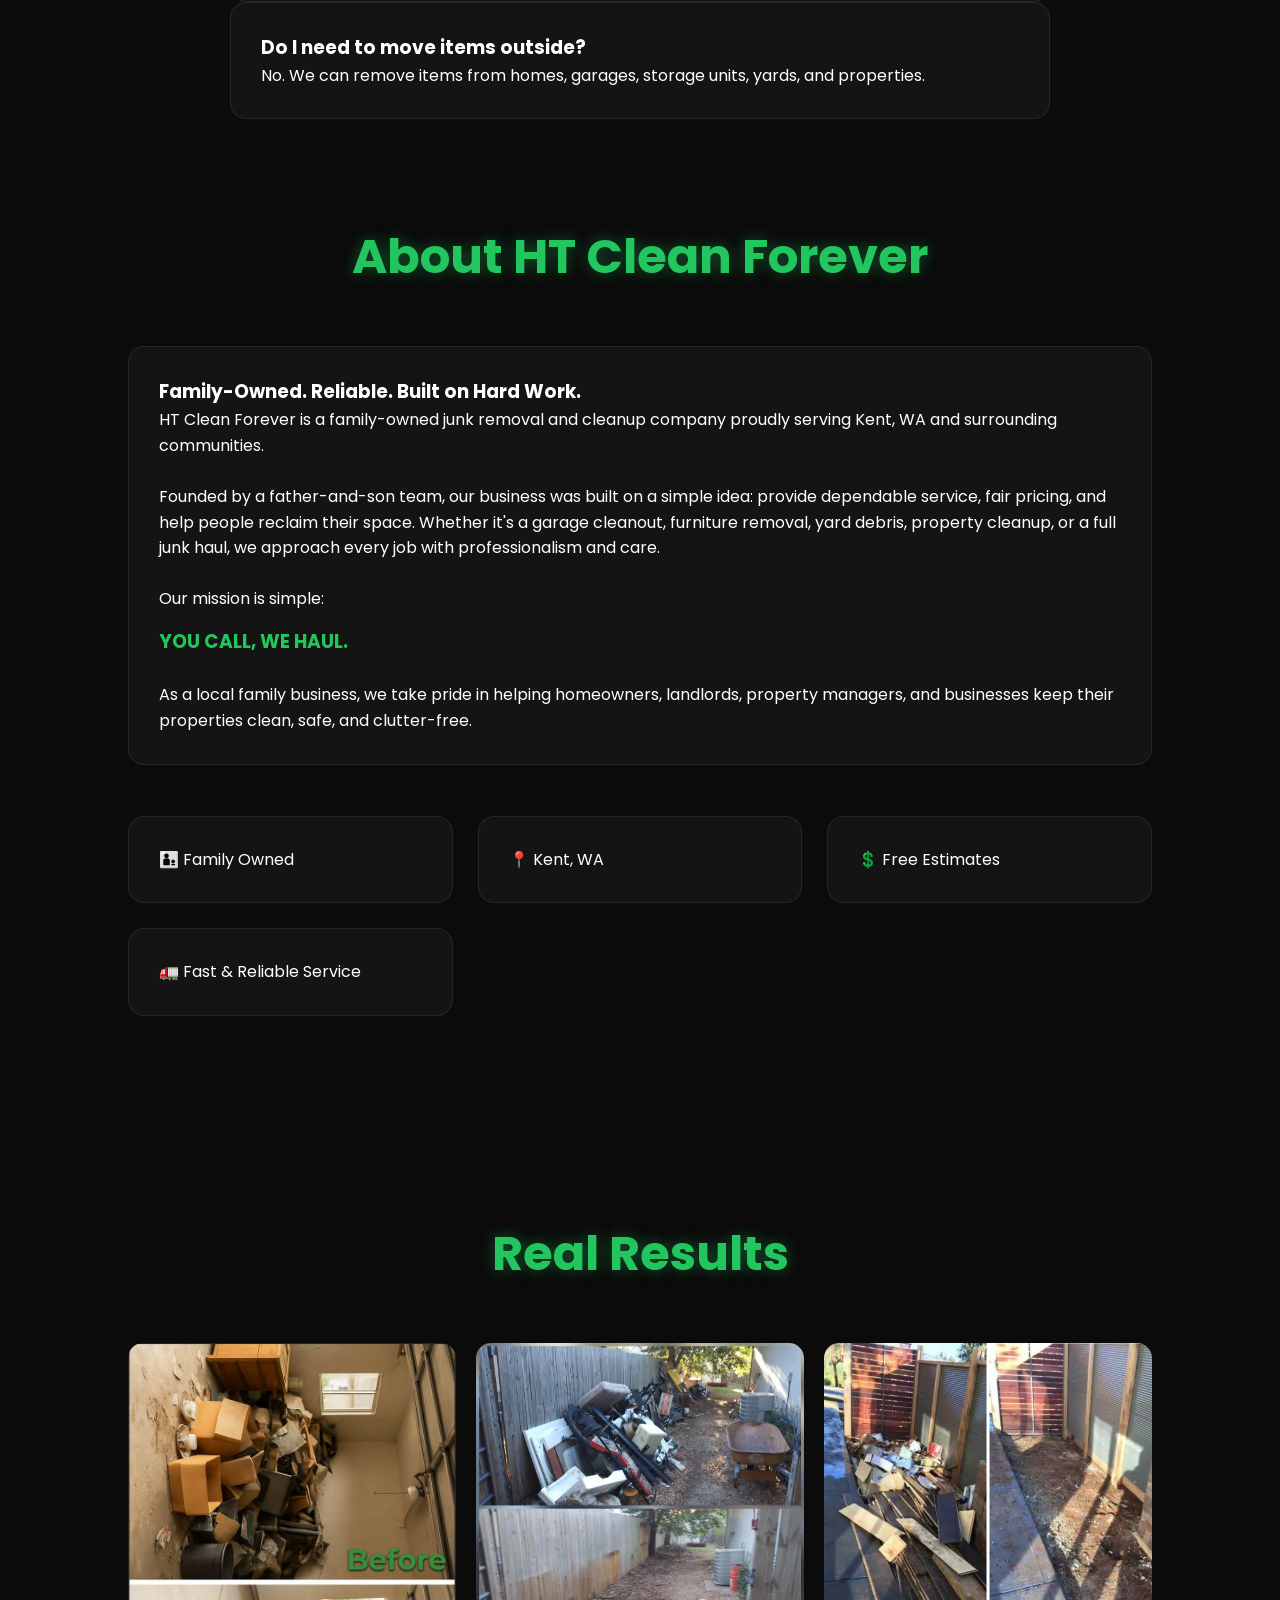
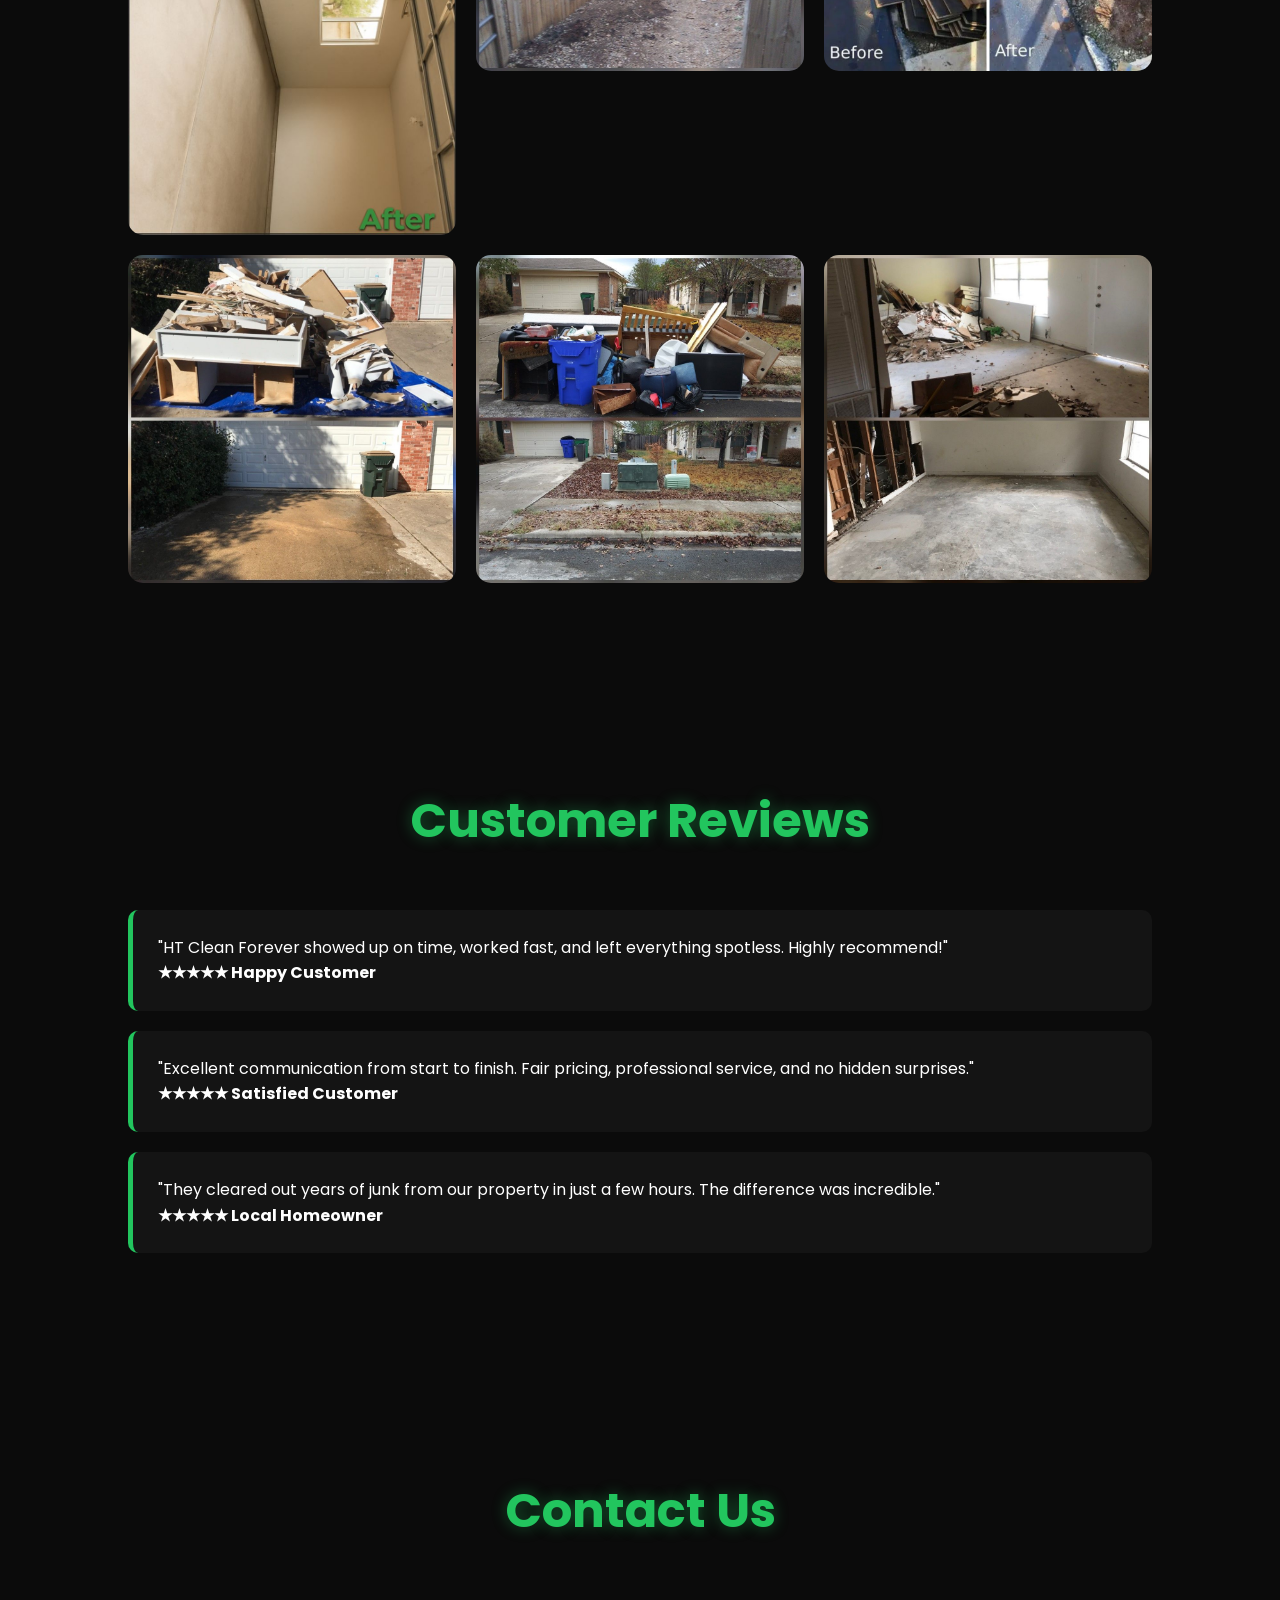
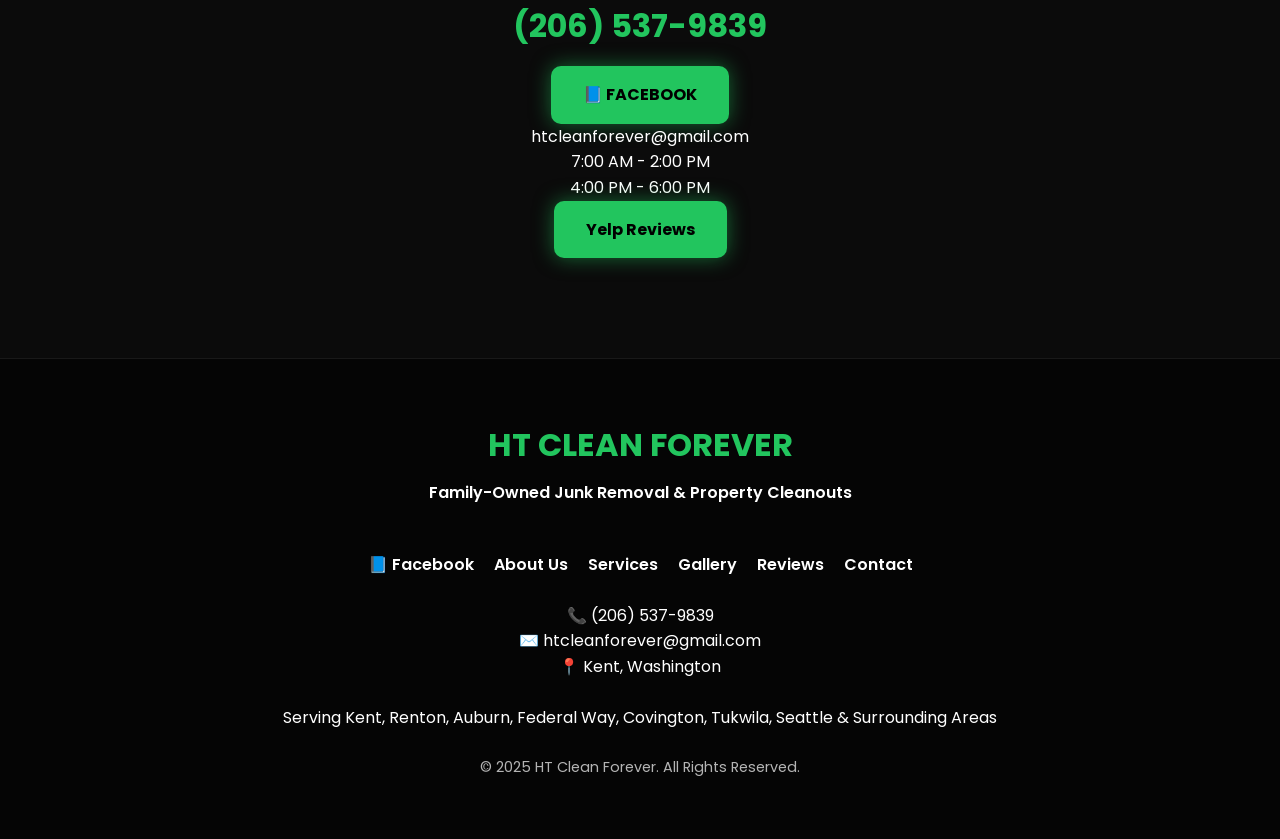
==== commit 017a4359: "Update index.html" ====
--- a/index.html
+++ b/index.html
@@ -42,6 +42,7 @@
         Junk Removal • Cleanouts • Demolition
     </p>
 
+    <img src="truck.png" alt="HT Clean Forever Truck" class="hero-truck">
 <div class="hero-badges">
     <span>👨‍👦 Family-Owned</span>
     <span>📍 Kent, WA</span>
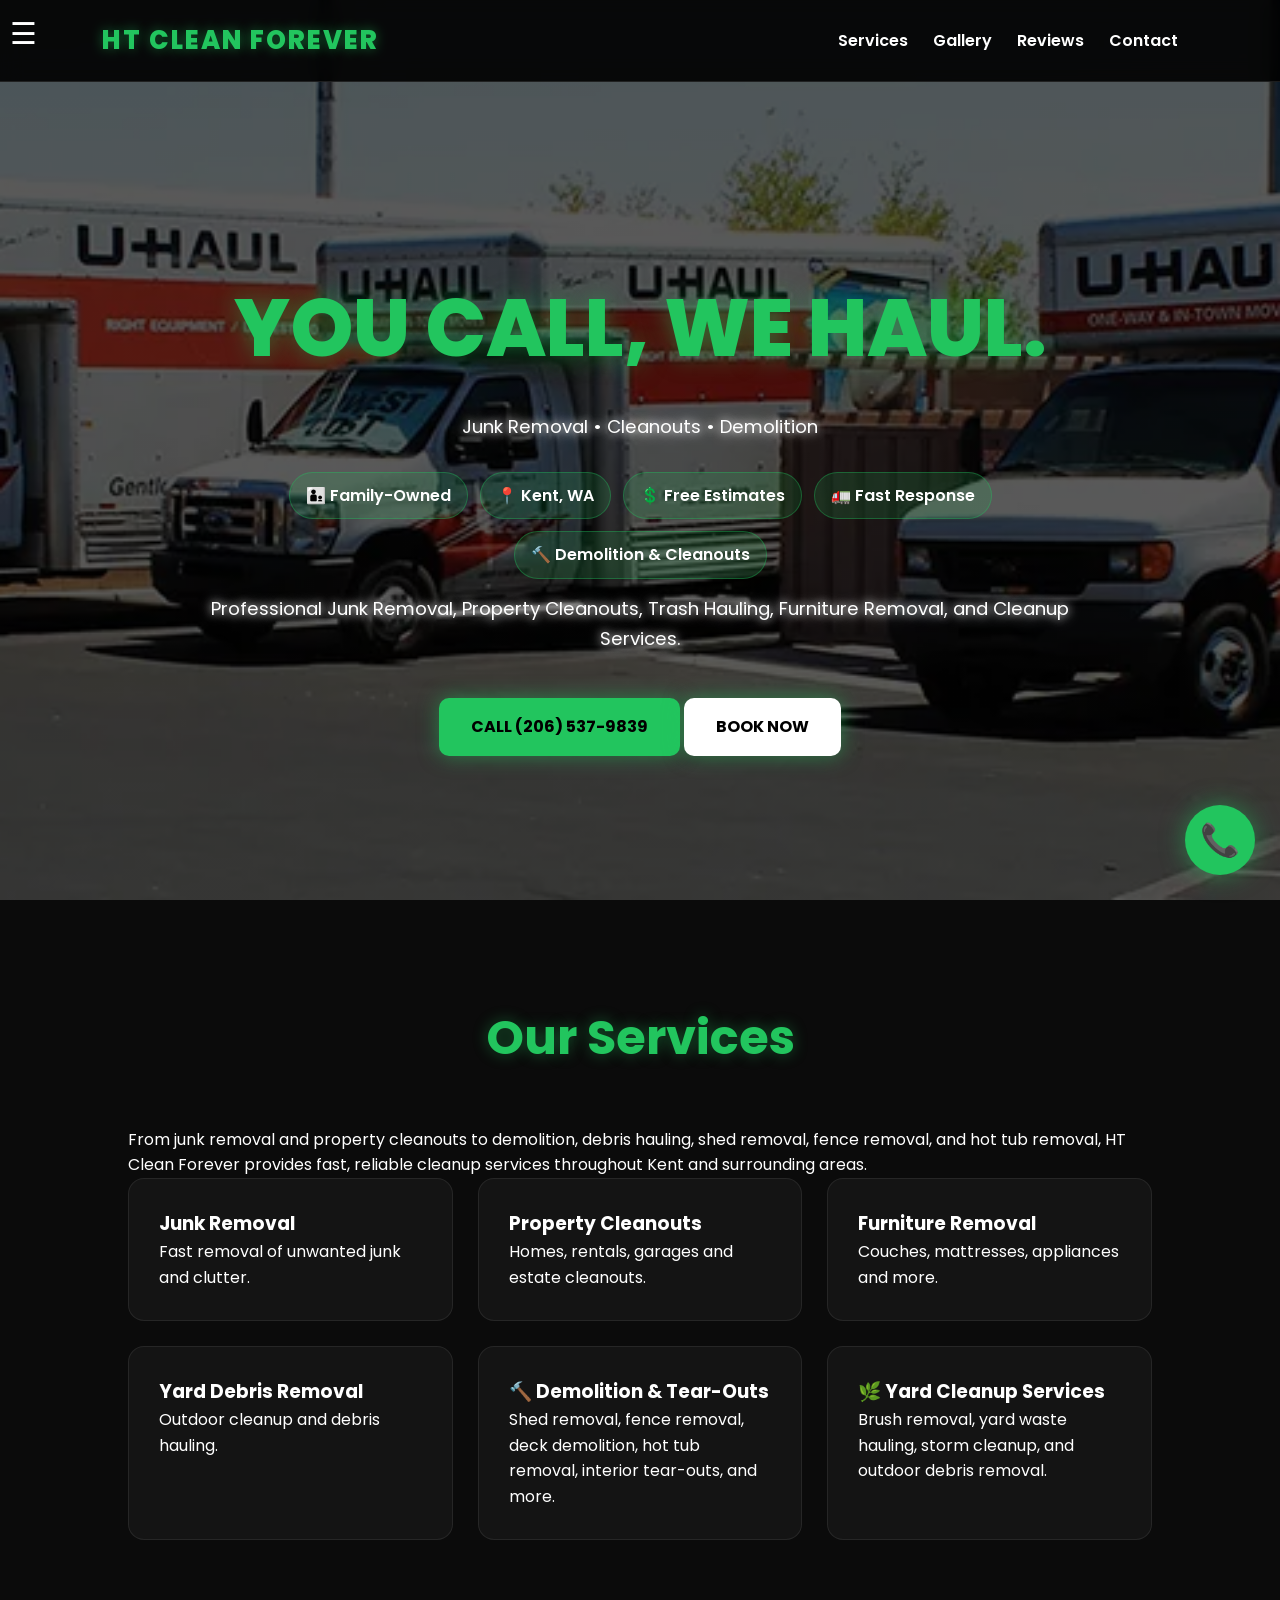
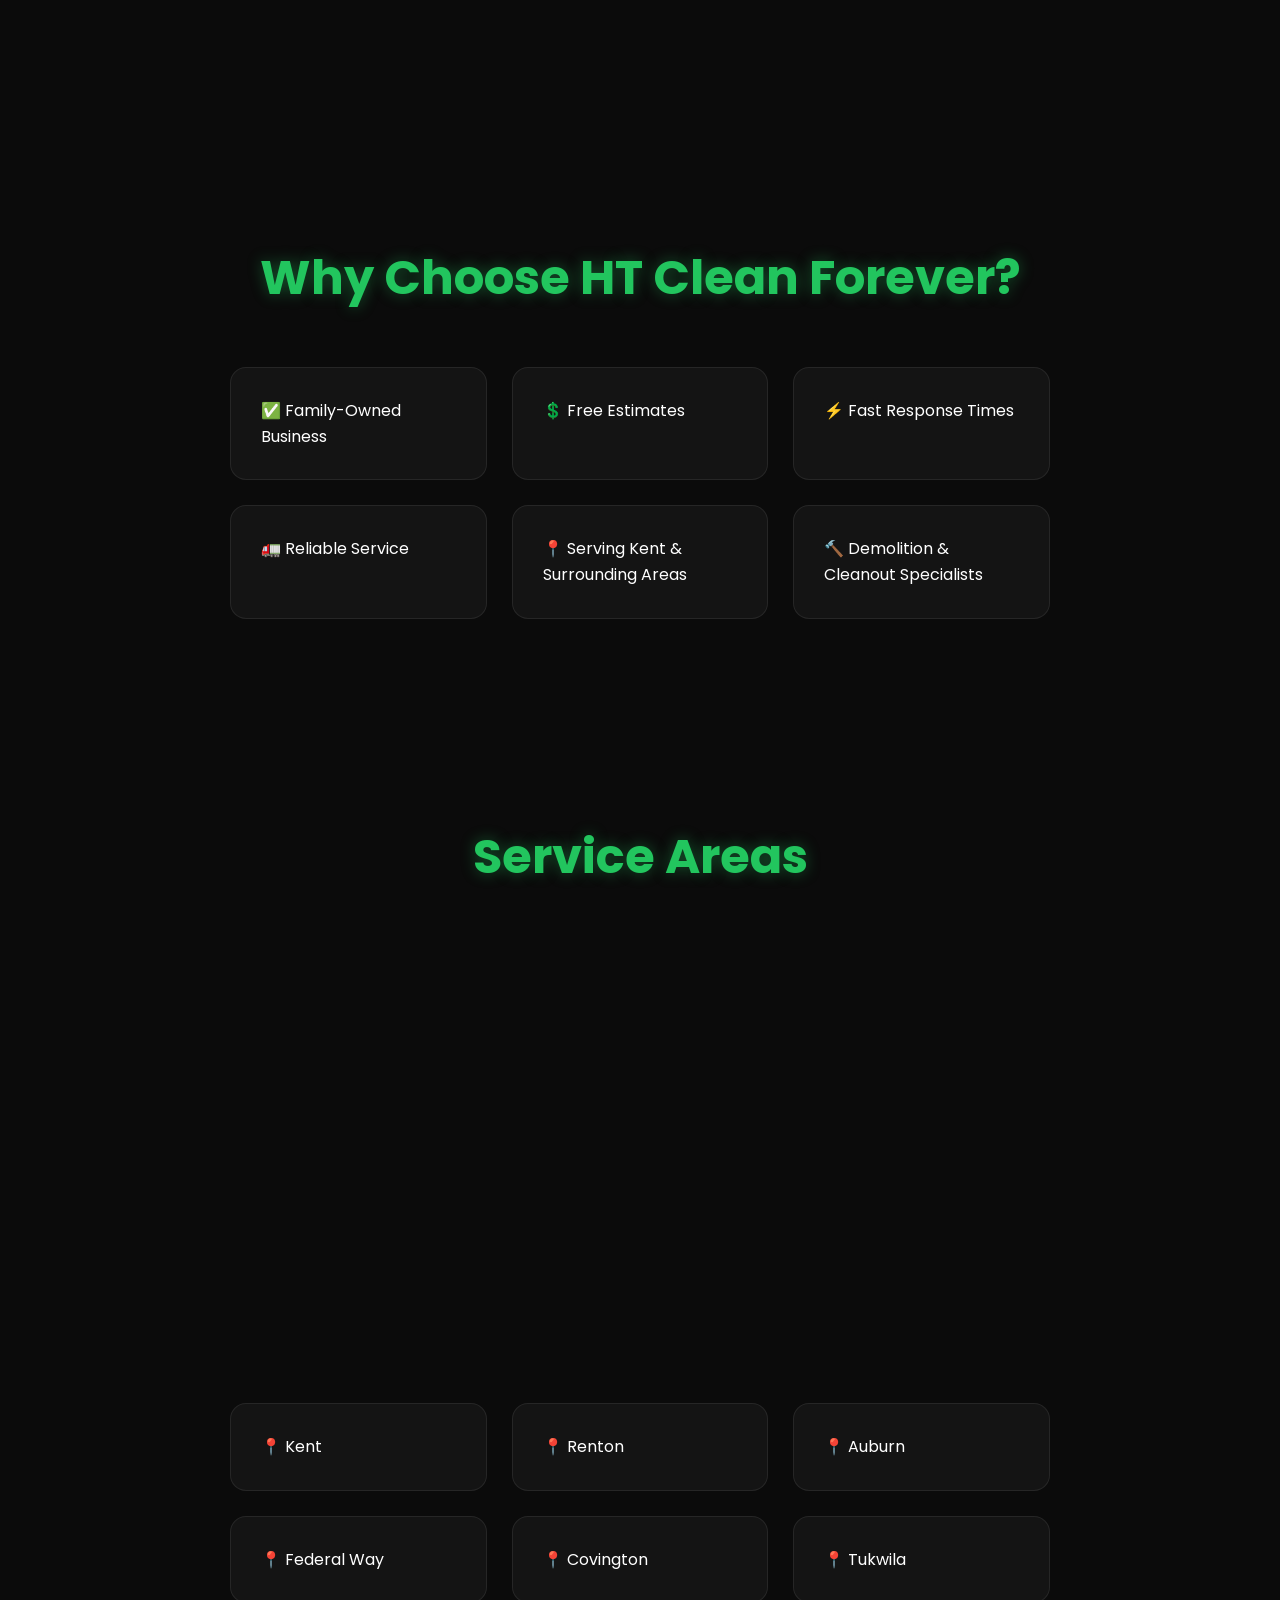
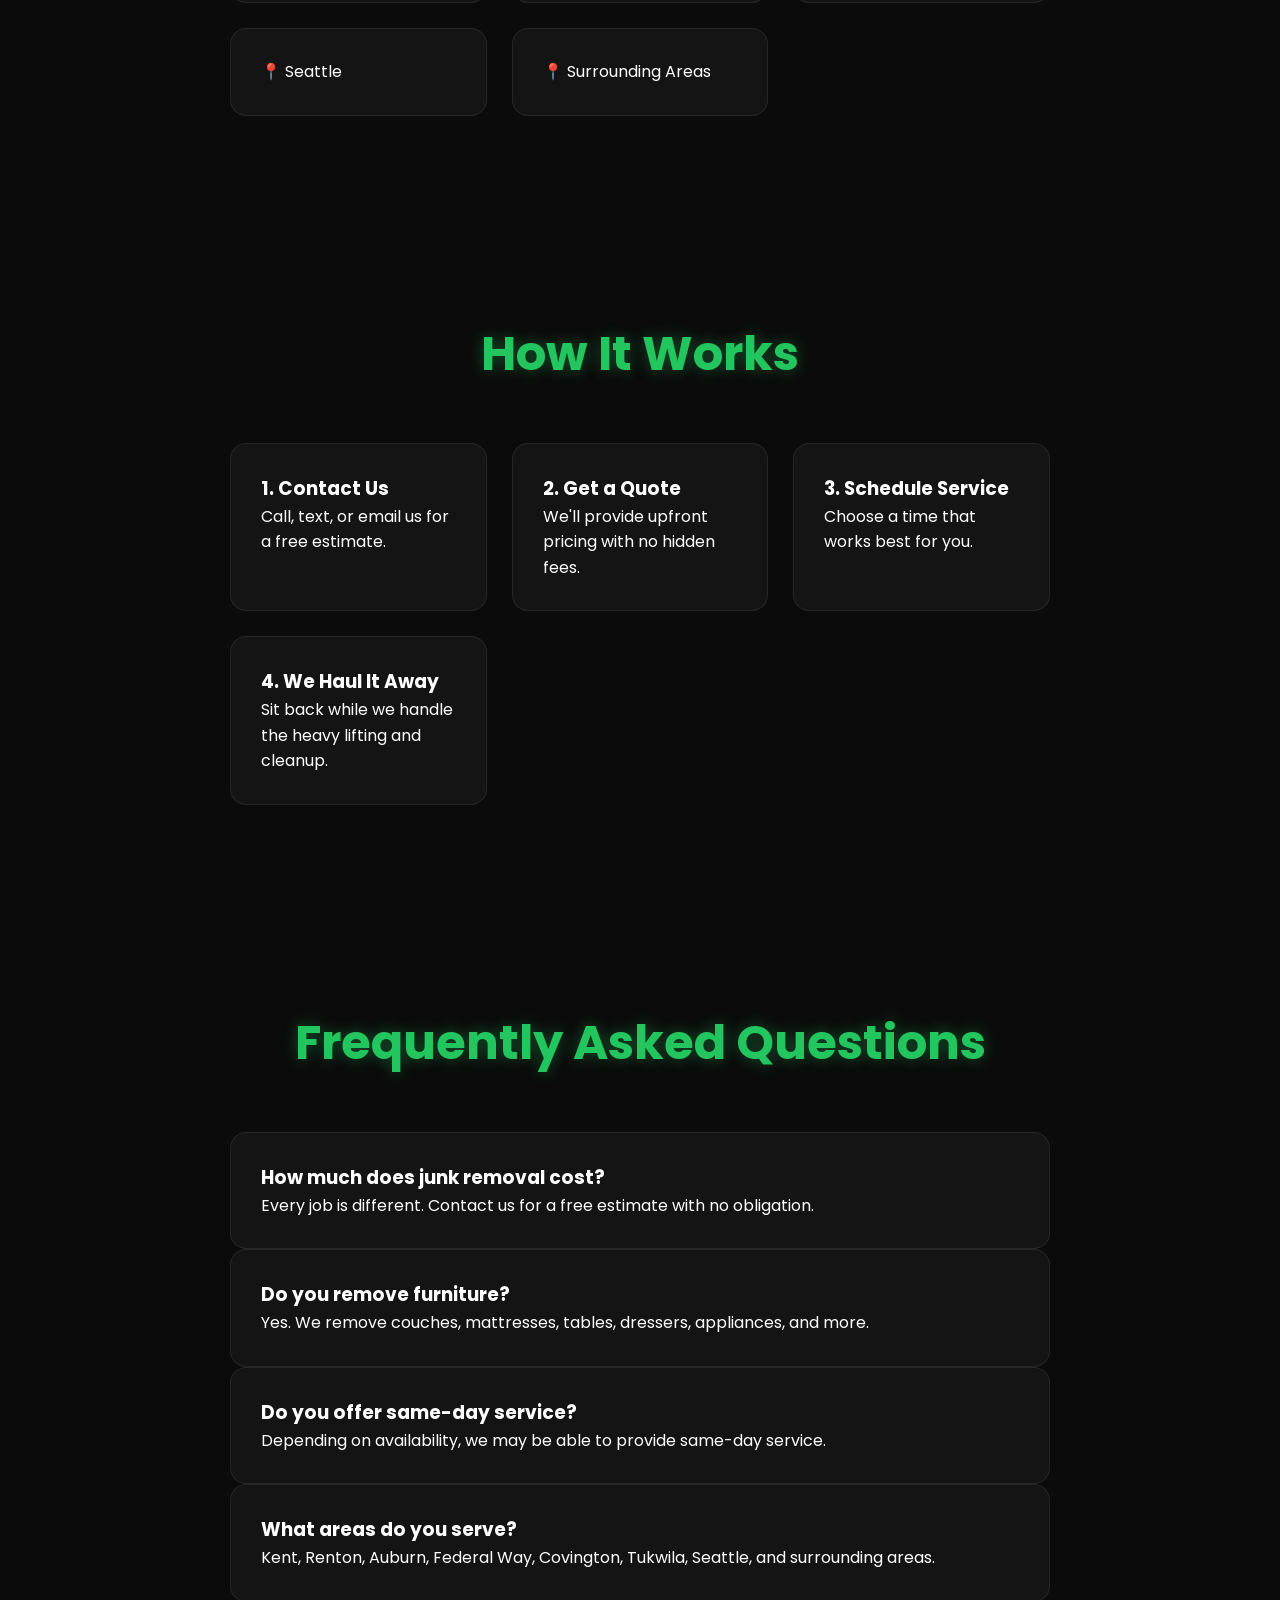
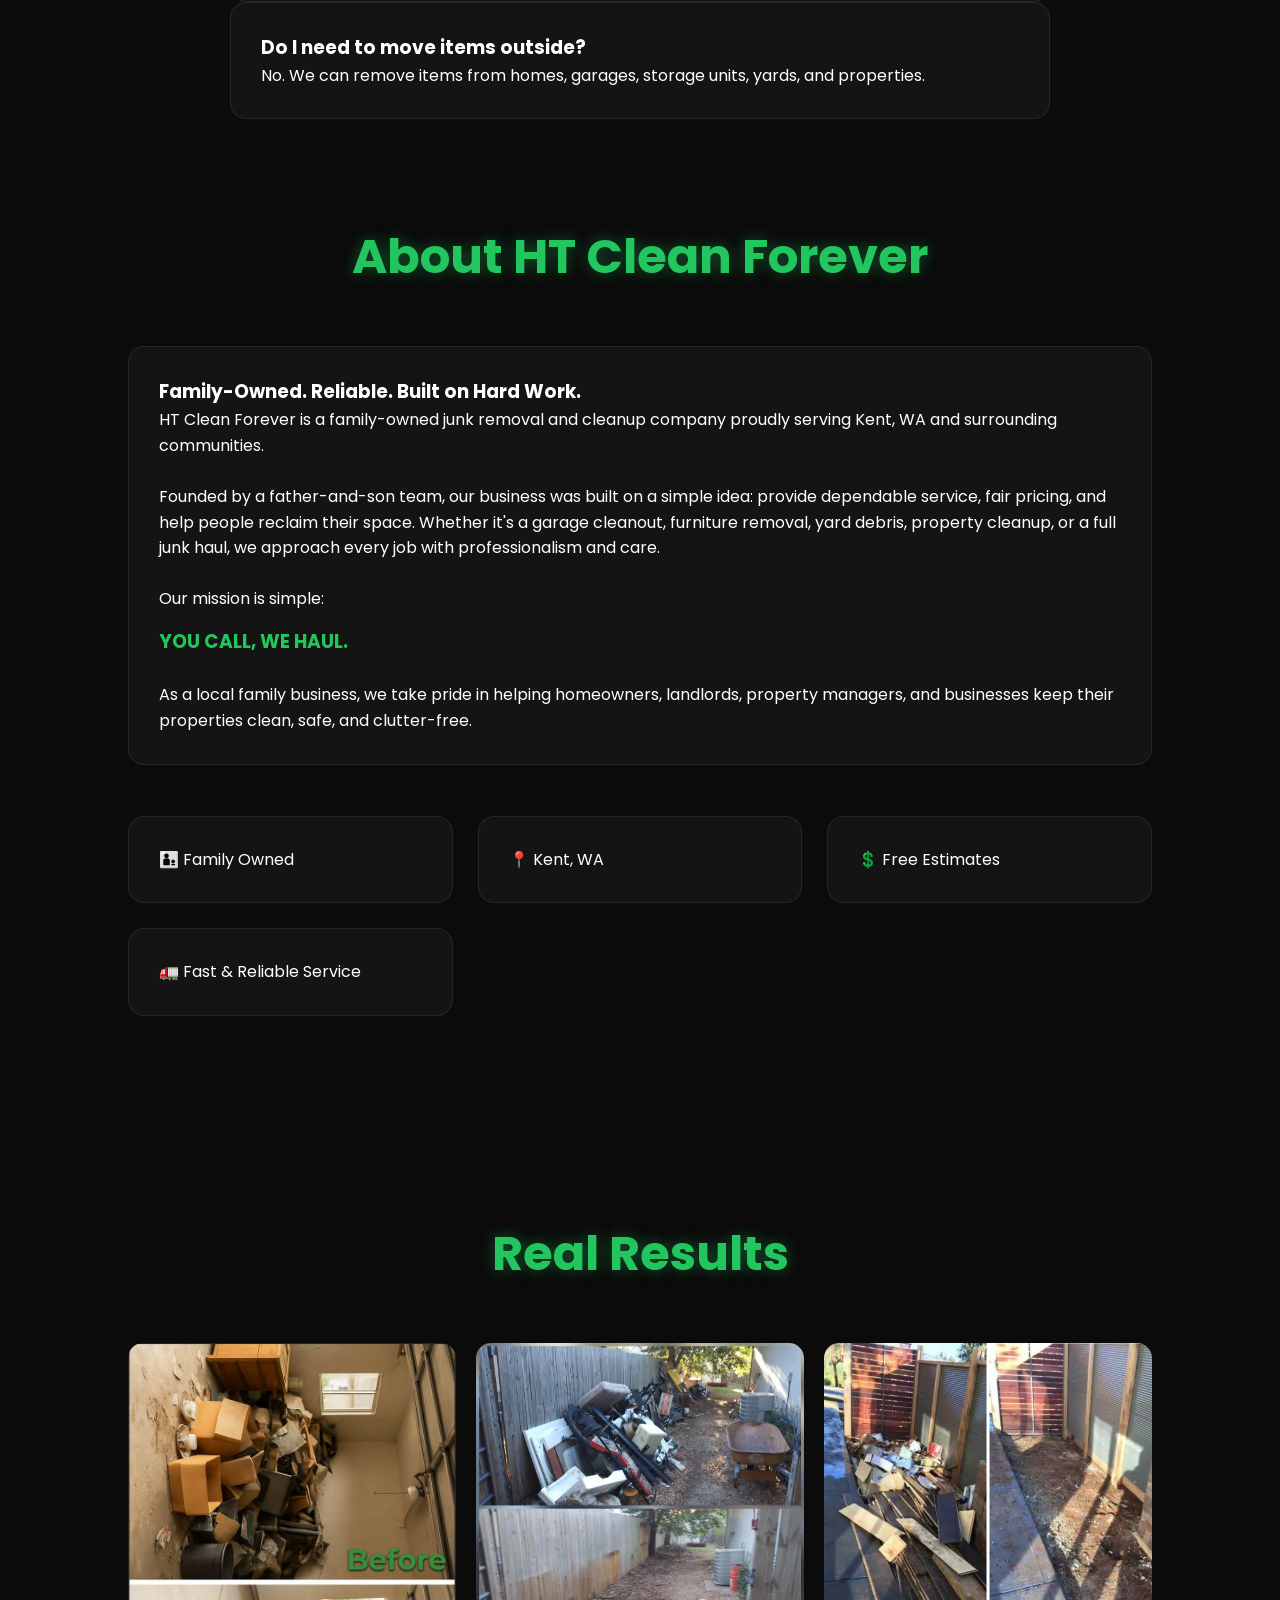
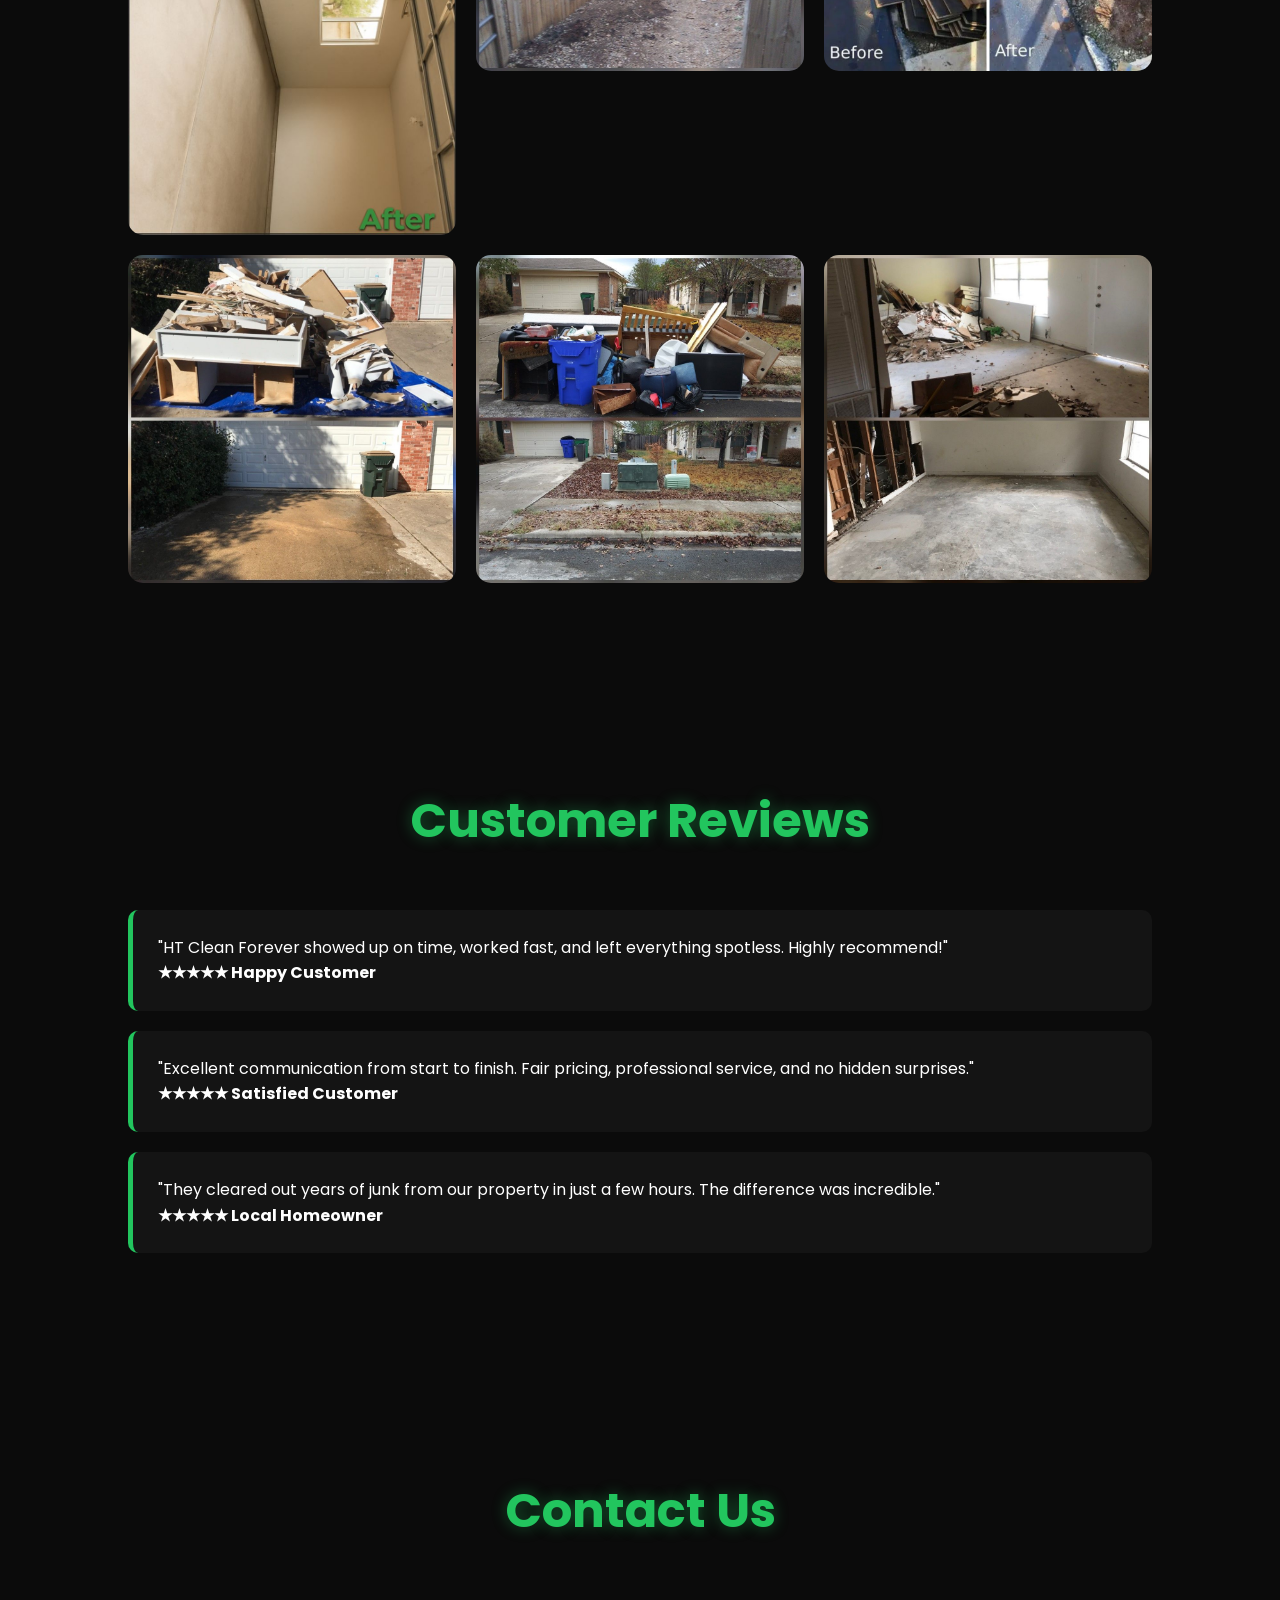
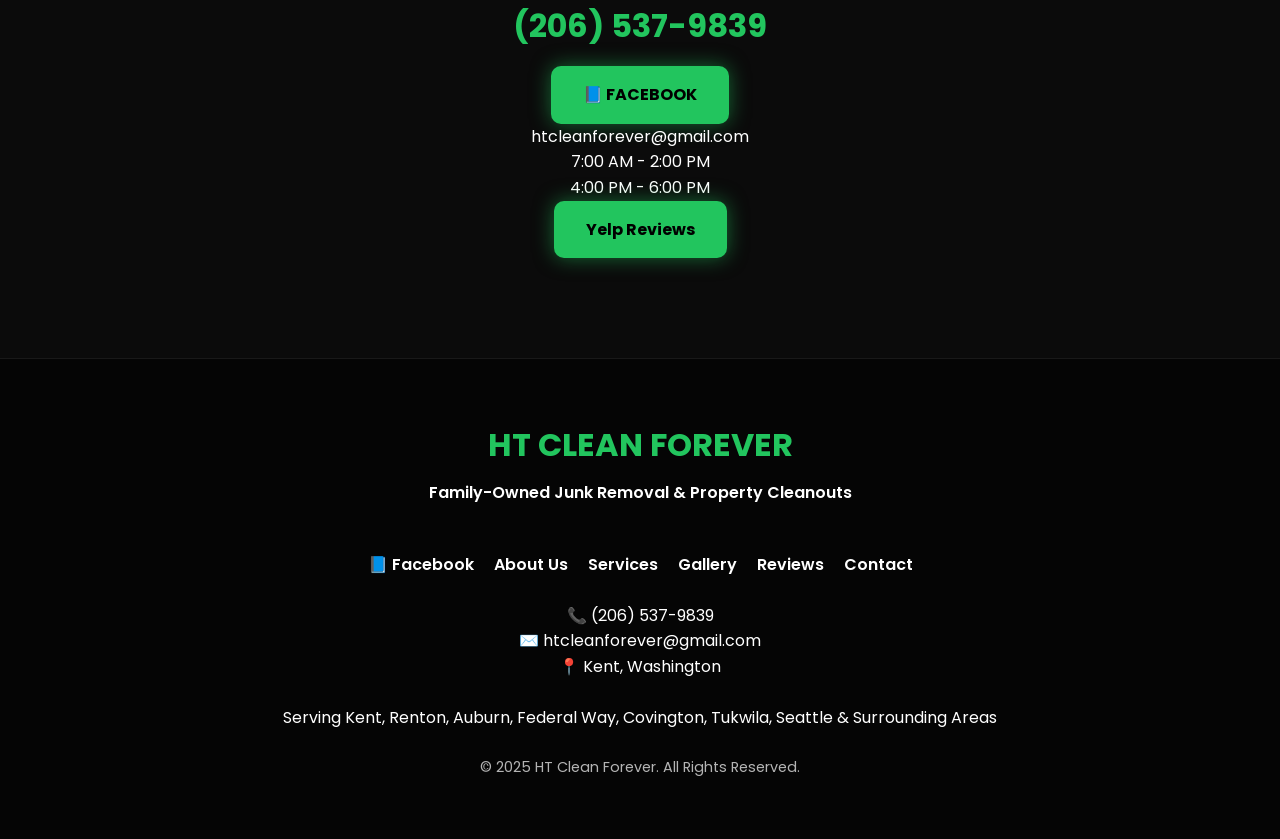
==== commit 7208ccb5: "Update index.html" ====
--- a/index.html
+++ b/index.html
@@ -42,7 +42,7 @@
         Junk Removal • Cleanouts • Demolition
     </p>
 
-    <img src="truck.png" alt="HT Clean Forever Truck" class="hero-truck">
+  
 <div class="hero-badges">
     <span>👨‍👦 Family-Owned</span>
     <span>📍 Kent, WA</span>
--- a/style.css
+++ b/style.css
@@ -387,3 +387,22 @@
 transform:translateY(-10px) scale(1.03);
 }
 
+.hero-truck {
+    width: 320px;
+    max-width: 90%;
+    display: block;
+    margin: 30px auto;
+    animation: float 3s ease-in-out infinite;
+}
+
+@keyframes float {
+    0% {
+        transform: translateY(0px);
+    }
+    50% {
+        transform: translateY(-10px);
+    }
+    100% {
+        transform: translateY(0px);
+    }
+}
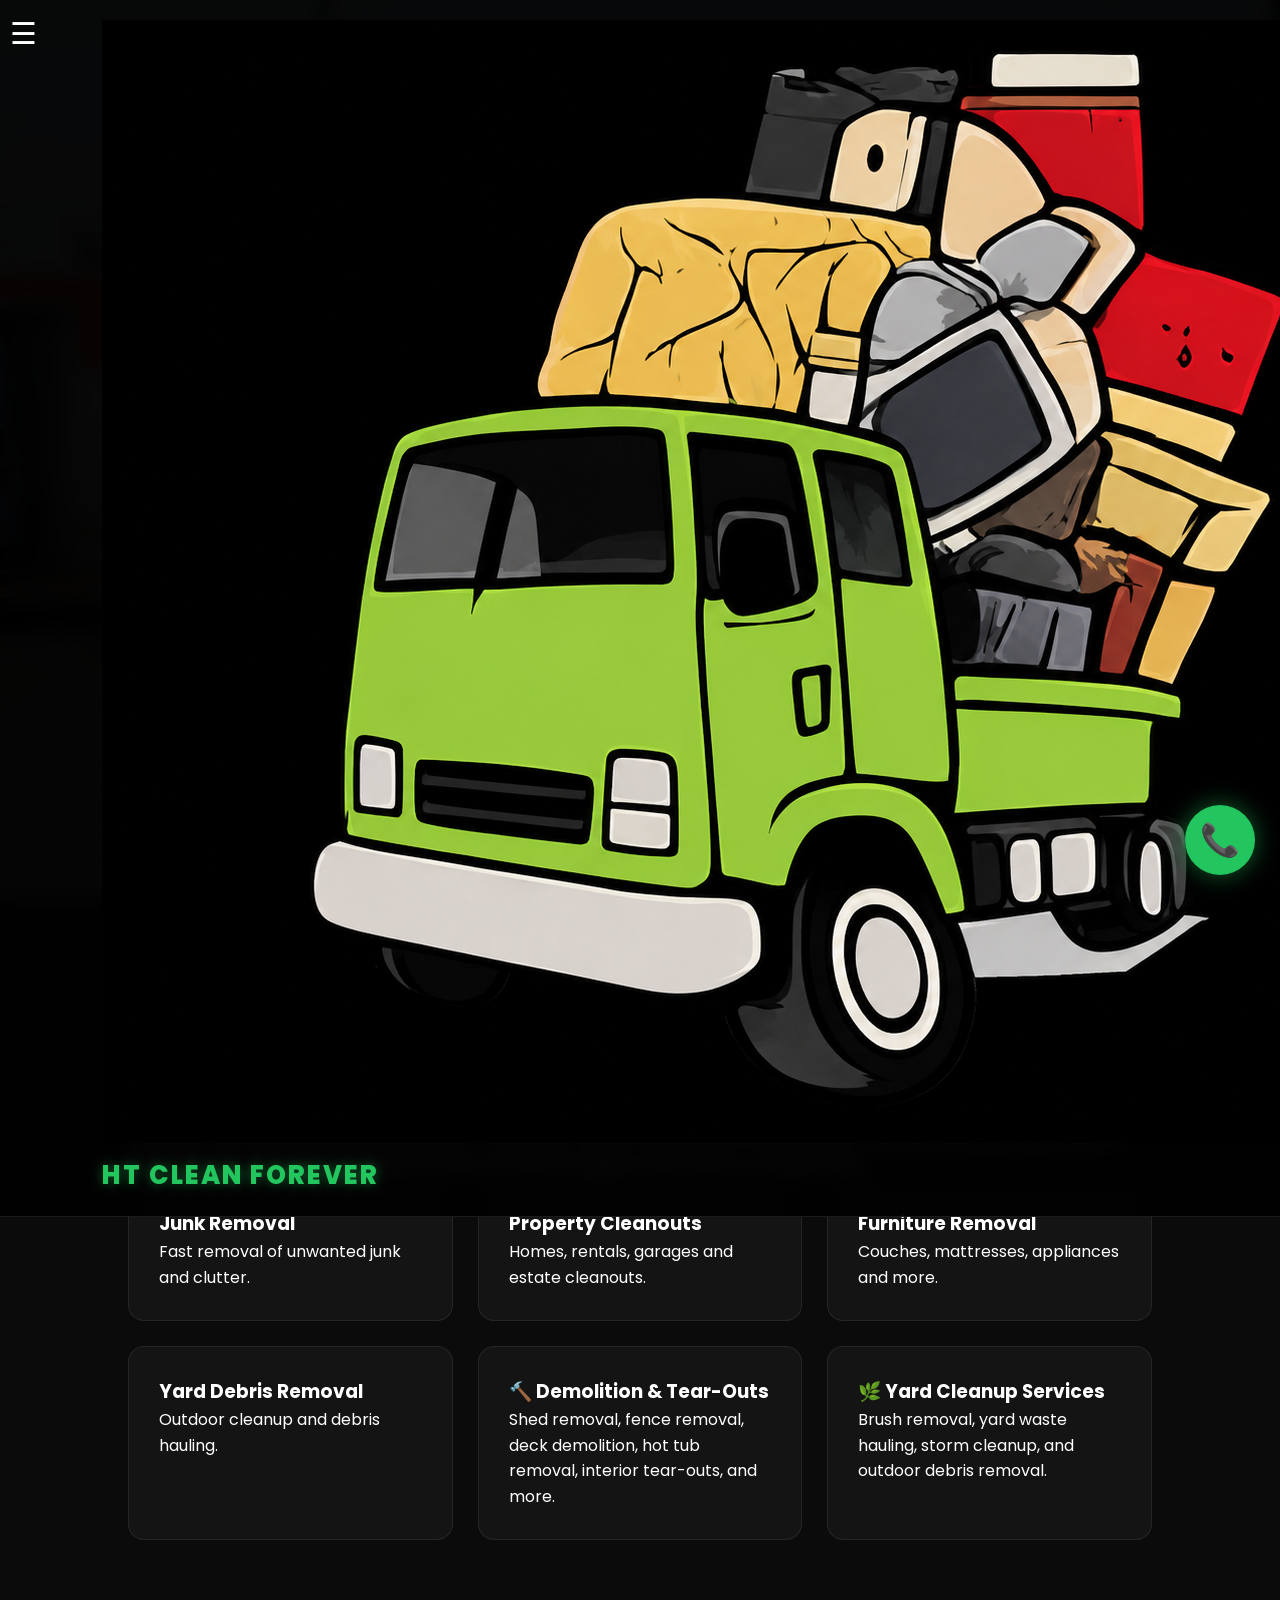
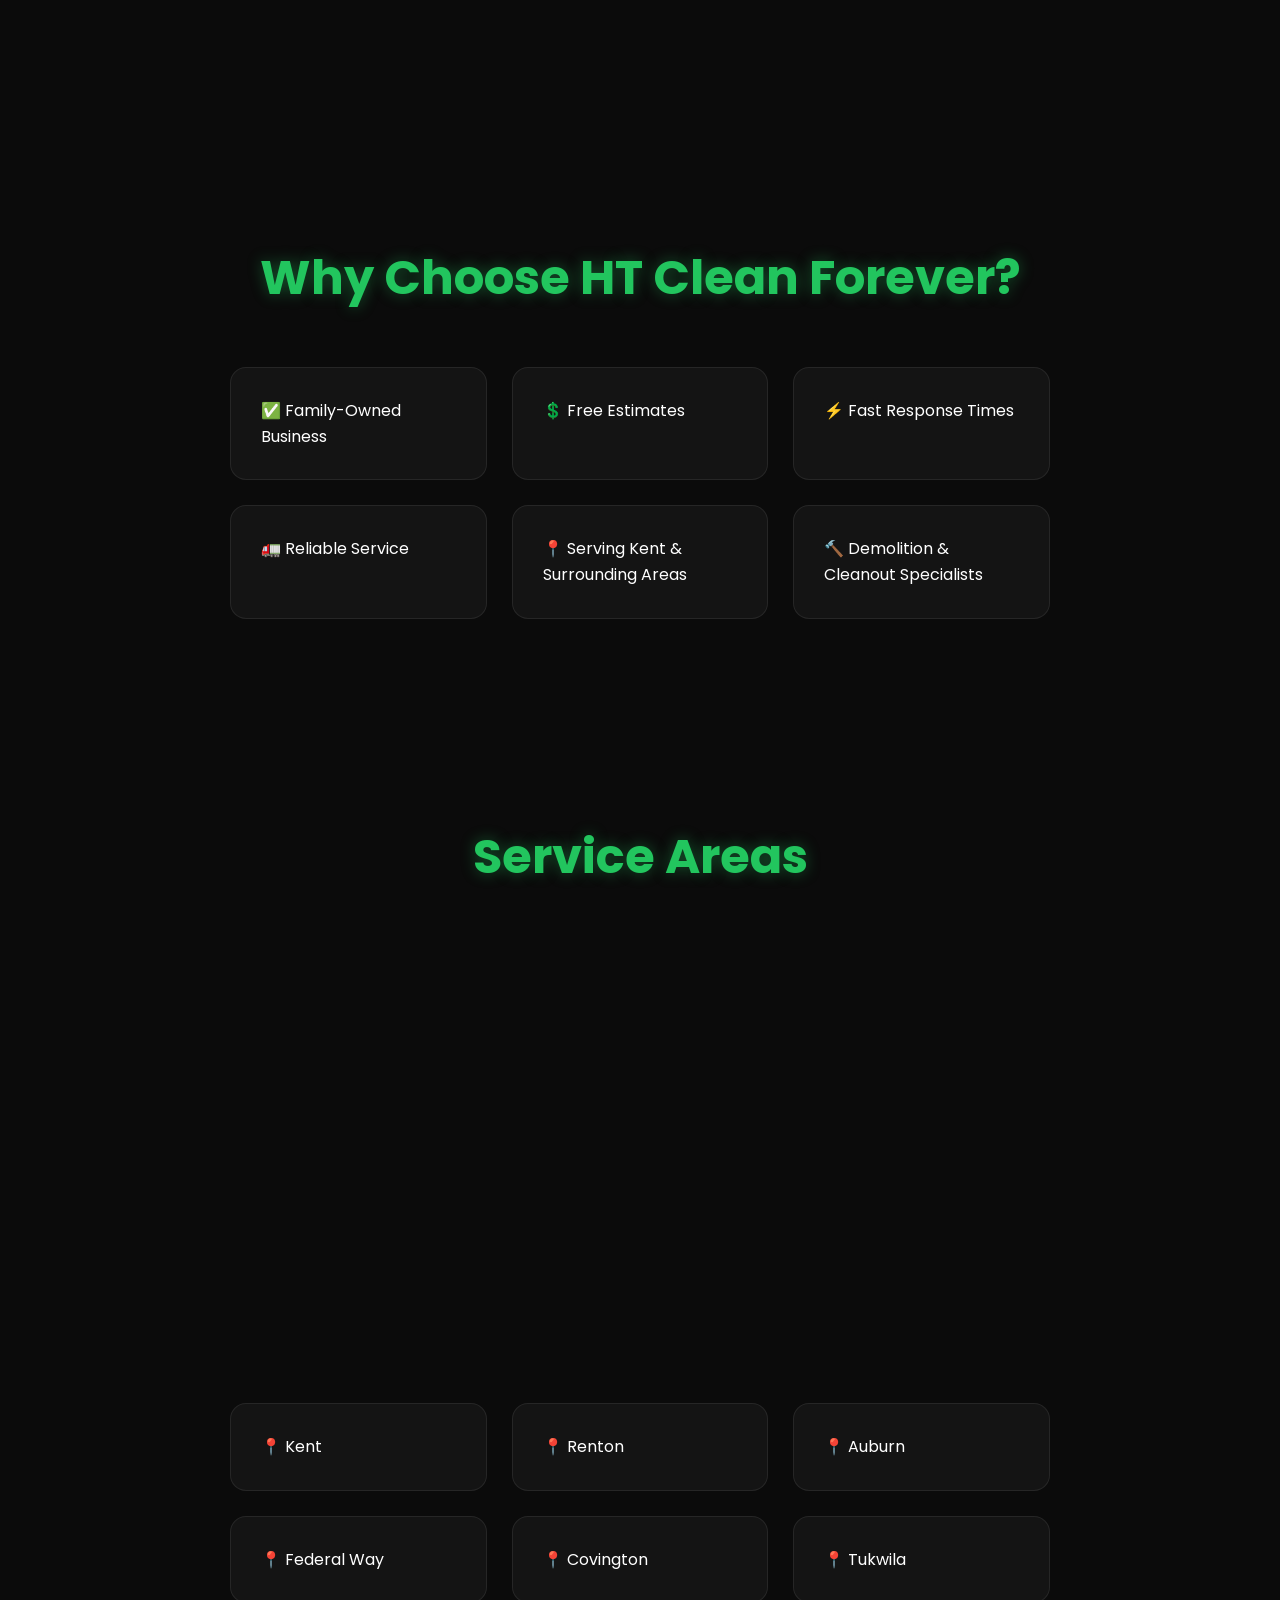
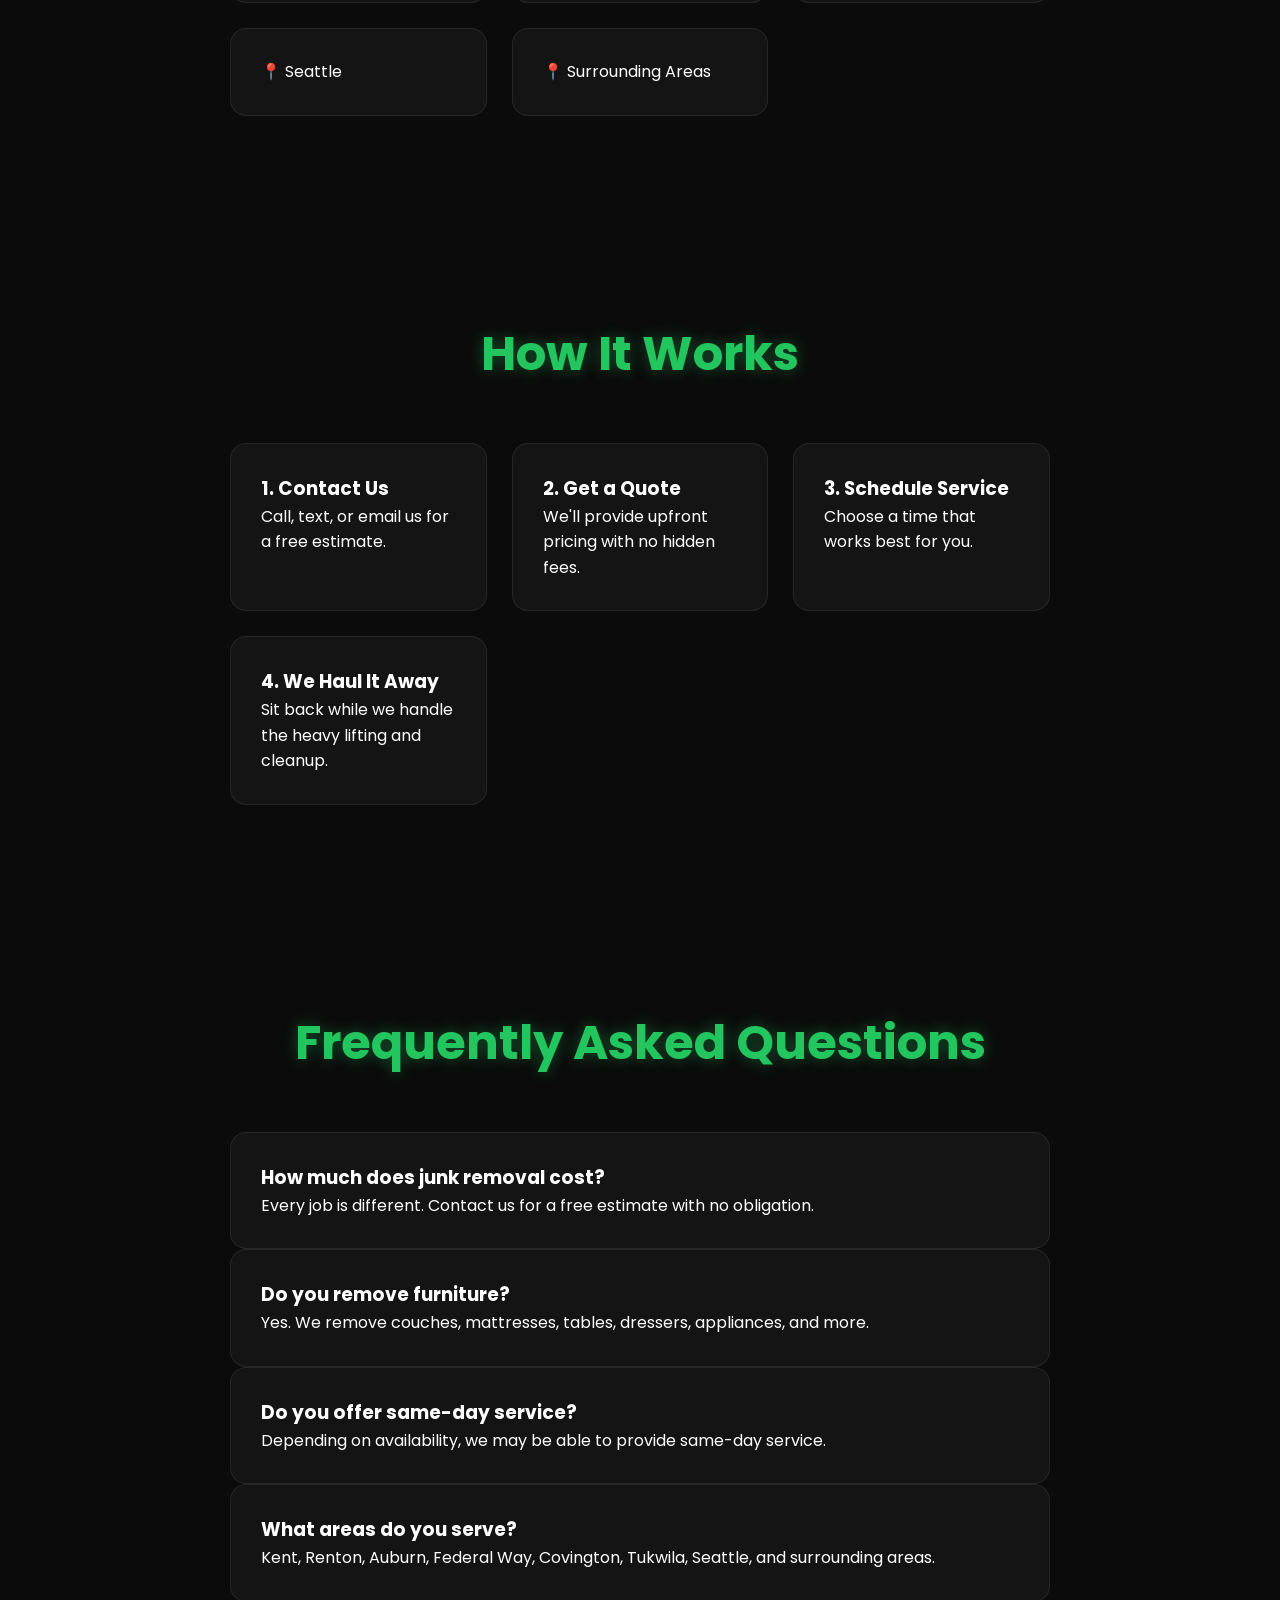
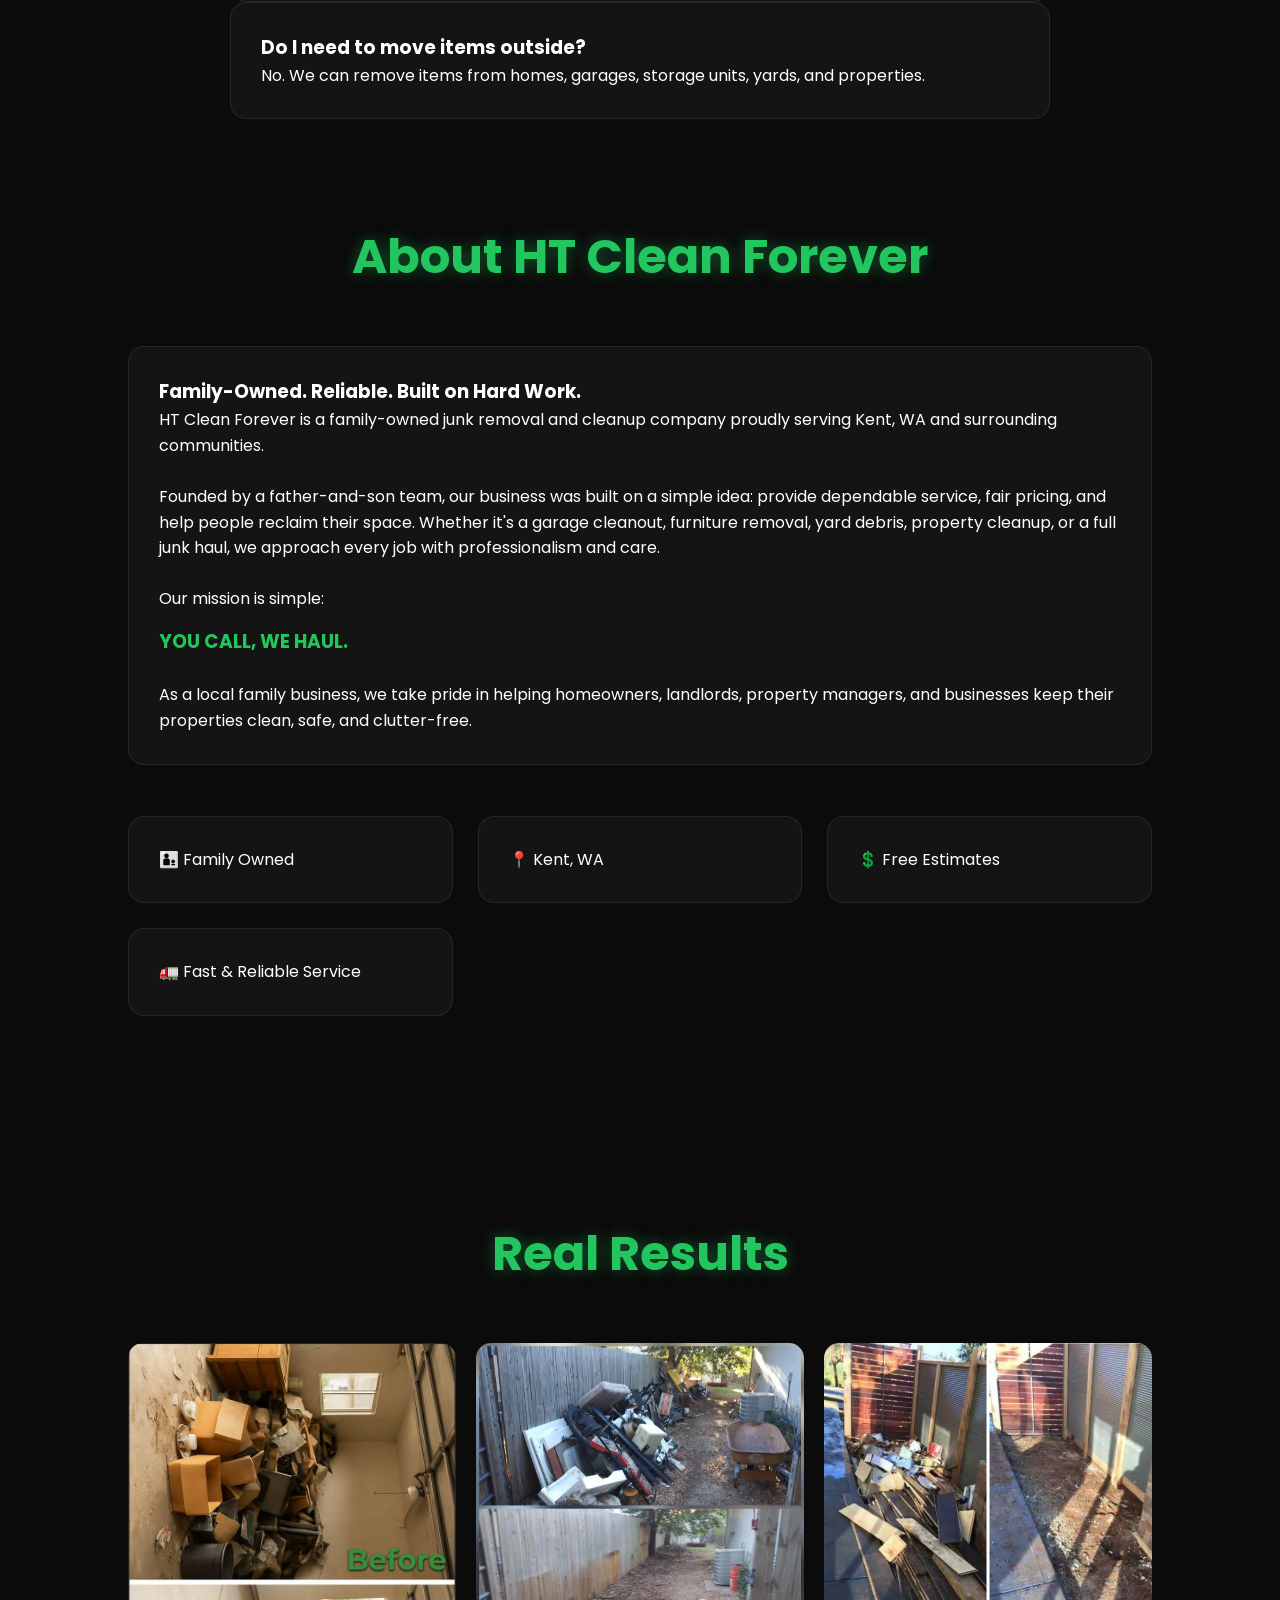
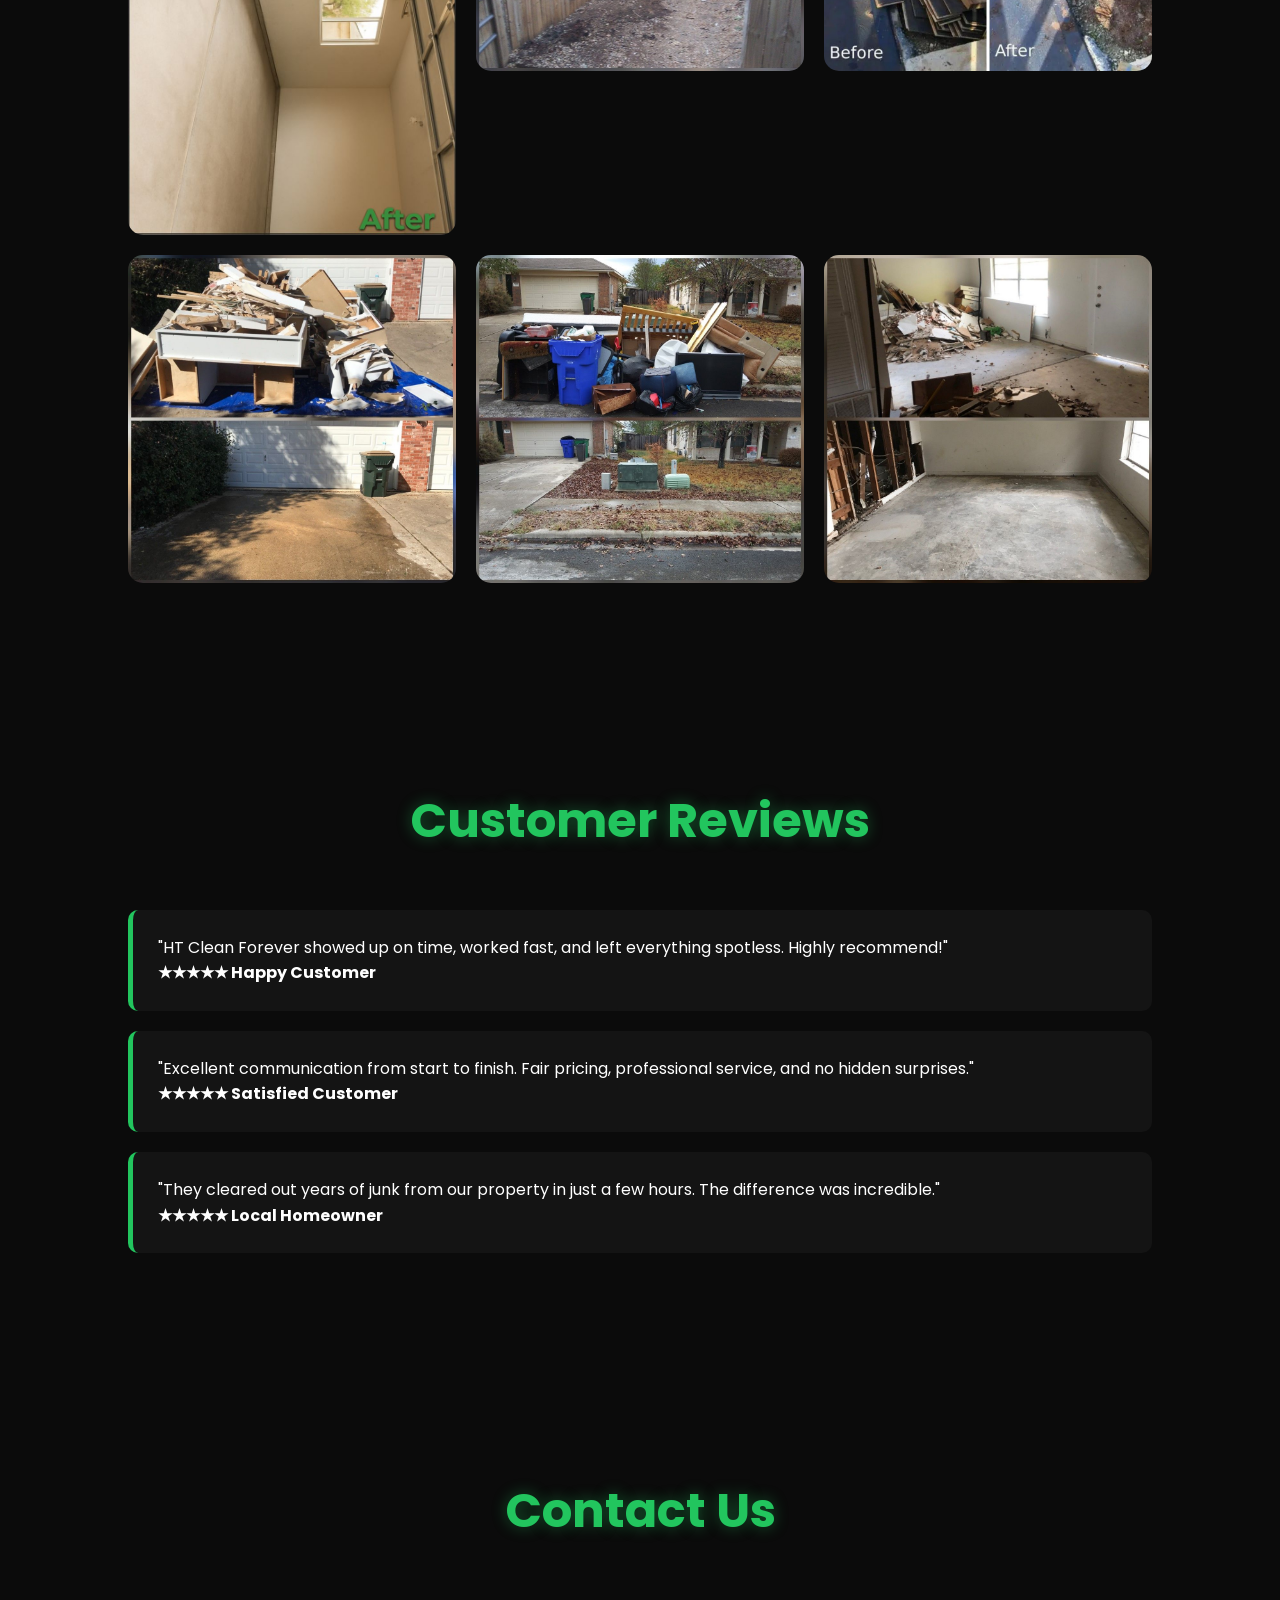
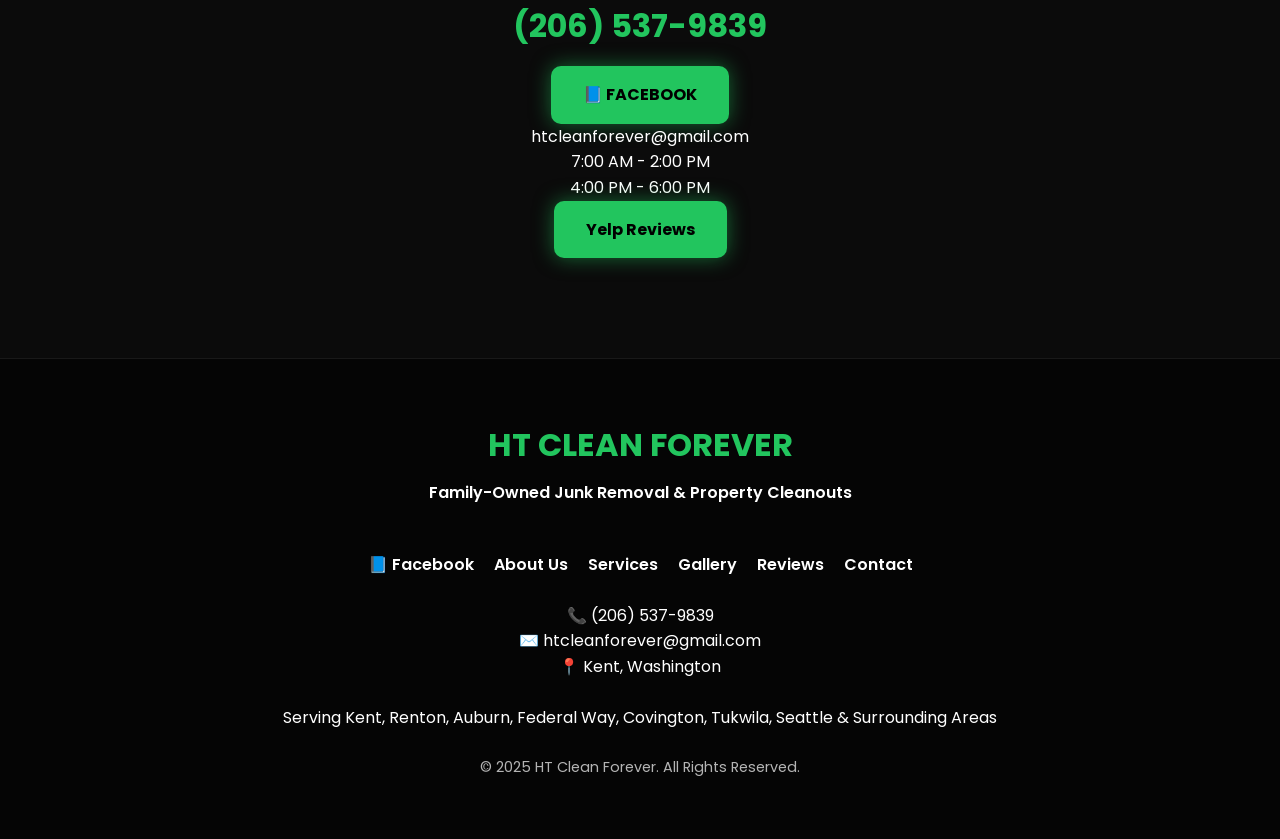
==== commit 744343d2: "Update index.html" ====
--- a/index.html
+++ b/index.html
@@ -12,8 +12,10 @@
 <body>
 
 <nav class="navbar">
-    <div class="logo">HT CLEAN FOREVER</div>
-
+  <div class="logo">
+    <img src="truck.png" alt="HT Clean Forever Truck" class="nav-truck">
+    HT CLEAN FOREVER
+</div>
 <div class="menu-toggle">
 ☰
 </div>
